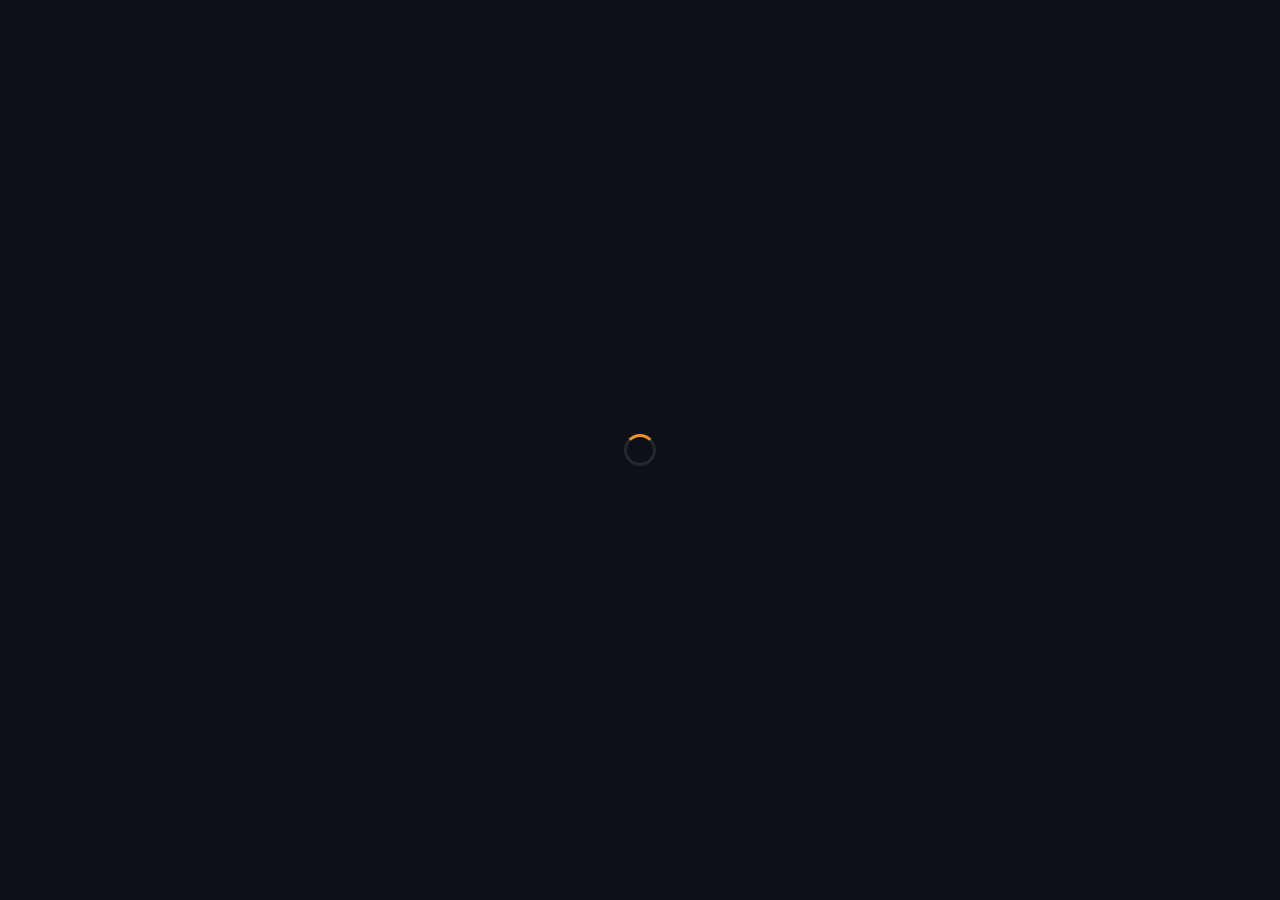
==== map/index.html @ 2c4bceae "fix: restore FME init (not blocked by i18n); remove copy-link buttons" ====
<!doctype html>
<html lang="en">
  <head>
    <meta charset="UTF-8" />
    <title>Red Dead Online - Collectors Map</title>
    <meta
      name="viewport"
      content="width=device-width, initial-scale=1.0, maximum-scale=1.0, user-scalable=0, shrink-to-fit=no"
    />
    <meta
      name="description"
      content="Red Dead Online Collectors Map. Find all collectibles across the world and sell to Madam Nazar."
    />
    <meta
      name="keywords"
      content="Red Dead Online, Collectors Map, Collectors Map, Map, Interactive Map, Interactive, jeanropke map, jeanropke"
    />

    <link rel="apple-touch-icon" sizes="60x60" href="./apple-touch-icon.png" />
    <link
      rel="icon"
      type="image/png"
      sizes="32x32"
      href="./favicon-32x32.png"
    />
    <link
      rel="icon"
      type="image/png"
      sizes="16x16"
      href="./favicon-16x16.png"
    />
    <link rel="manifest" href="./site.webmanifest" />
    <link rel="mask-icon" href="./safari-pinned-tab.svg" color="#000000" />
    <link rel="shortcut icon" href="./favicon.ico" />
    <meta name="msapplication-TileColor" content="#000000" />
    <meta name="msapplication-config" content="./browserconfig.xml" />
    <meta name="theme-color" content="#000000" />

    <!-- Preconnects to improve performance -->
    <link rel="preconnect" href="https://pepegapi.jeanropke.net" />
    <link rel="preconnect" href="https://jeanropke.b-cdn.net" />
    <link rel="preconnect" href="https://s.rsg.sc" />

    <!-- Preloads for certain UI elements -->
    <link
      rel="preload"
      as="image"
      href="./assets/images/action_indicator_clear.png"
    />
    <link
      rel="preload"
      as="image"
      href="./assets/images/action_indicator_copy.png"
    />
    <link
      rel="preload"
      as="image"
      href="./assets/images/action_indicator_external.png"
    />
    <link
      rel="preload"
      as="image"
      href="./assets/images/action_indicator.png"
    />
    <link rel="preload" as="image" href="./assets/images/arrow.png" />
    <link rel="preload" as="image" href="./assets/images/fme_background.png" />
    <link
      rel="preload"
      as="image"
      href="./assets/images/header_bg_center.png"
    />
    <link
      rel="preload"
      as="image"
      href="./assets/images/header_border_divider.png"
    />
    <link
      rel="preload"
      as="image"
      href="./assets/images/header_border_white.png"
    />
    <link rel="preload" as="image" href="./assets/images/help_text_bg.png" />
    <link rel="preload" as="image" href="./assets/images/menu_donate.png" />
    <link rel="preload" as="image" href="./assets/images/modal_bg.png" />
    <link rel="preload" as="image" href="./assets/images/bgTooltip.png" />
    <link rel="preload" as="image" href="./assets/images/moon.png" />
    <link rel="preload" as="image" href="./assets/images/selection_boxes.png" />
    <link rel="preload" as="image" href="./assets/images/sun.png" />
    <link rel="preload" as="image" href="./assets/images/timer_bg.png" />
    <link rel="preload" as="image" href="./assets/images/pager.png" />
    <link rel="preload" as="image" href="./assets/images/bullet.png" />

    <link rel="stylesheet" href="assets/css/leaflet.css" />
    <link rel="stylesheet" href="assets/css/bootstrap.min.css" />
    <link rel="stylesheet" href="assets/css/nano.min.css" />
    <link rel="stylesheet" href="assets/css/fancyselect.min.css" />
    <link rel="stylesheet" href="assets/css/styles.css?nocache=1595" />
    <link rel="stylesheet" href="assets/css/tippy.css?nocache=1595" />

    <script>
      const nocache = 1595;
    </script>
    <style id="i18n-gate-style">
      /* Hide UI until translations are ready so raw "menu.xxx" keys never flash */
      body.i18n-loading > *:not(#i18n-loading-screen) { visibility: hidden !important; }
      #i18n-loading-screen {
        position: fixed; inset: 0; z-index: 999999;
        display: flex; align-items: center; justify-content: center;
        background: #0d1117; color: #e8ebf1;
        font-family: -apple-system, BlinkMacSystemFont, "Segoe UI", Roboto, system-ui, sans-serif;
      }
      body:not(.i18n-loading) #i18n-loading-screen { display: none; }
      #i18n-loading-screen .sp {
        width: 32px; height: 32px; border: 3px solid rgba(255,255,255,0.1);
        border-top-color: #f59220; border-radius: 50%;
        animation: i18nspin 0.7s linear infinite;
      }
      @keyframes i18nspin { to { transform: rotate(360deg); } }
    </style>
  </head>

  <body class="i18n-loading">
    <div id="i18n-loading-screen"><div class="sp"></div></div>
    <aside class="side-menu">
      <div id="top-sticky">
        <div class="sticky-container">
          <h2 id="main-header">
            <img
              id="main-header-left"
              src="./assets/images/header_bg_left.png"
              alt=""
            />
            <div id="main-header-center">
              <span data-text="menu.collectables">Collectables</span>
              <h3 id="sub-header">
                <span class="cycle-date" data-help="cycle_date" dir="auto"
                  >Loading...</span
                >
                <span
                  class="collectables-counter"
                  data-text="menu.collectables_counter"
                  data-help="collectables_counter"
                  dir="auto"
                  >Collected --- of ---</span
                >
                <span id="items-value" data-help="items_value">$-.--</span>
              </h3>
            </div>
            <img
              id="main-header-right"
              src="./assets/images/header_bg_right.png"
              alt=""
            />
          </h2>
        </div>
        <div class="scroller">
          <div class="scroller-grow">
            <img src="./assets/images/scroller/scroller_left_top.png" alt="" />
          </div>
          <div class="scroller-stat">
            <img
              src="./assets/images/scroller/scroller_arrow_top.png"
              alt=""
              class="scroller-arrow-tp"
              style="display: none"
            />
            <img
              src="./assets/images/scroller/scroller_line_top.png"
              alt=""
              class="scroller-line-tp"
            />
          </div>
          <div class="scroller-grow">
            <img src="./assets/images/scroller/scroller_right_top.png" alt="" />
          </div>
        </div>
      </div>
      <div class="settings-container">
        <div class="input-container">
          <div class="input-with-suggestions">
            <img
              class="search-icon"
              src="./assets/images/magnifying_glass.png"
              alt=""
              data-help="search"
            />
            <input
              class="input-search"
              type="text"
              id="search"
              placeholder="Search items. Separated by ;"
              autocomplete="off"
              data-help="search"
            />
            <span class="input-search-hotkeys" id="search-hotkey">
              <kbd class="hotkey ctrlkey"></kbd>
              <kbd class="hotkey">F</kbd>
            </span>
            <div
              id="query-suggestions"
              class="query-suggestions"
              style="display: none"
            ></div>
            <span
              id="query-suggestions-hotkeys"
              class="query-suggestions-hotkeys"
              data-text="menu.query_suggestions_hotkey"
            >
              Search in suggestions, Press
              <kbd class="hotkey">↑</kbd>
              <kbd class="hotkey">↓</kbd>
              <kbd class="hotkey">Enter</kbd> for general search.
            </span>
          </div>
          <div
            id="clear-search"
            class="input-action-clear"
            data-help="search_clear"
          ></div>
          <div
            id="copy-search-link"
            class="input-action-copy"
            data-help="search_copy_link"
            style="display:none"
          ></div>
        </div>
      </div>
      <!-- ads removed -->
      <div id="cycle-changer-container" class="cycle-changer hidden">
        <div id="cycle-prev" class="input-selection-arrow">
          <img src="assets/images/selection_left.png" alt="arrow" />
        </div>
        <span class="cycle-date">¯\_(ツ)_/¯</span>
        <div id="cycle-next" class="input-selection-arrow">
          <img src="assets/images/selection_right.png" alt="arrow" />
        </div>
      </div>

      <div class="links-container">
        <button
          class="btn btn-light"
          data-text="menu.hide_all"
          data-help="hide_all"
        >
          Hide all
        </button>
        <button
          class="btn btn-light"
          data-text="menu.show_all"
          data-help="show_all"
        >
          Show all
        </button>
      </div>

      <div id="collection-insertion-before-point">
        <div
          class="menu-option clickable"
          data-type="random"
          data-help="item_category"
        >
          <span>
            <img
              class="icon"
              src="./assets/images/icons/random.png"
              alt="Category icon"
            />
            <span class="menu-option-text" data-text="menu.random_spots"
              >Random Spots</span
            >
          </span>
          <input
            class="input-text input-cycle random hidden"
            type="number"
            min="1"
            max="6"
            name="random"
            data-help="item_manual_cycle"
          />
          <img
            class="cycle-icon random hidden"
            src="./assets/images/cycle_3.png"
            alt="Cycle 3"
            data-type="random"
          />
        </div>
      </div>

      <div id="utilities-container">
        <h2 data-text="menu.utils">Utilities</h2>
        <div
          class="menu-option clickable"
          data-type="nazar"
          data-help="item_category"
        >
          <span>
            <img
              class="icon"
              src="./assets/images/icons/nazar.png"
              alt="Category icon"
            />
            <span class="menu-option-text" data-text="menu.madam_nazar"
              >Madam Nazar</span
            >
            <img class="nazar-error" src="./assets/images/error.png" alt="" />
          </span>
        </div>
        <div
          class="menu-option clickable"
          data-type="fast_travel"
          data-help="item_category"
        >
          <span>
            <img
              class="icon"
              src="./assets/images/icons/fast_travel.png"
              alt="Category icon"
            />
            <span class="menu-option-text" data-text="menu.fast_travel"
              >Fast Travel</span
            >
          </span>
        </div>
        <div
          class="menu-option clickable"
          data-type="user_pins"
          data-help="item_category"
        >
          <span>
            <img
              class="icon"
              src="./assets/images/icons/pins.png"
              alt="Category icon"
            />
            <span class="menu-option-text" data-text="menu.user_pins"
              >User Pins</span
            >
          </span>
        </div>
        <!-- Random Encounters external link removed -->
        <div>
          <div
            class="menu-option clickable"
            data-type="treasure"
            data-help="item_category"
          >
            <span>
              <img
                class="icon"
                src="./assets/images/icons/treasure.png"
                alt="Category icon"
              />
              <span class="menu-option-text" data-text="menu.treasures"
                >Treasures</span
              >
            </span>
            <div class="open-submenu" style="margin: auto 0 auto auto"></div>
          </div>
          <div class="menu-hidden two-column" data-type="treasure">
            <div class="collection-value">
              <button class="btn btn-light" data-text="menu.hide_all">
                Hide all
              </button>
              <button class="btn btn-light" data-text="menu.show_all">
                Show all
              </button>
            </div>
          </div>
        </div>
        <div>
          <div
            class="menu-option submenu-only"
            data-type="legendary_animals"
            data-help="item_category"
          >
            <span>
              <img
                class="icon"
                src="./assets/images/icons/legendary_animals.png"
              />
              <span data-text="menu.legendary_animals" style="color: #fdc607"
                >Legendary Animals</span
              >
            </span>
            <div class="open-submenu" style="margin: auto 0 auto auto"></div>
          </div>
          <div class="menu-hidden two-column" data-type="legendary_animals">
            <div class="collection-value">
              <button class="btn btn-light" data-text="menu.hide_all">
                Hide all
              </button>
              <button class="btn btn-light" data-text="menu.show_all">
                Show all
              </button>
            </div>
          </div>
        </div>
      </div>

      <div class="header">
        <span class="header-border"></span>
        <h2 class="header-title" data-text="menu.settings">Settings</h2>
        <span class="header-border"></span>
      </div>
      <div class="settings-container">
        <!-- translation blurb removed -->
        <div class="input-container" data-help="language">
          <svg style="display: none" xmlns="http://www.w3.org/2000/svg">
            <symbol
              id="icon-lang-en"
              viewBox="0 0 64 64"
              style="
                shape-rendering: geometricPrecision;
                text-rendering: geometricPrecision;
                image-rendering: optimizeQuality;
                fill-rule: evenodd;
                clip-rule: evenodd;
              "
            >
              <g>
                <path
                  style="opacity: 0.72"
                  fill="#E2E5E9"
                  d="M 9.5,5.5 C 24.5037,5.33342 39.5037,5.50008 54.5,6C 55.3333,6.83333 56.1667,7.66667 57,8.5C 57.6667,23.8333 57.6667,39.1667 57,54.5C 56.1667,55.3333 55.3333,56.1667 54.5,57C 39.1667,57.6667 23.8333,57.6667 8.5,57C 7.66667,56.1667 6.83333,55.3333 6,54.5C 5.33333,39.5 5.33333,24.5 6,9.5C 7.37561,8.29493 8.54227,6.9616 9.5,5.5 Z M 9.5,9.5 C 24.1667,9.5 38.8333,9.5 53.5,9.5C 53.5,24.1667 53.5,38.8333 53.5,53.5C 38.8333,53.5 24.1667,53.5 9.5,53.5C 9.5,38.8333 9.5,24.1667 9.5,9.5 Z"
                />
              </g>
              <g>
                <path
                  style="opacity: 0.798"
                  fill="#E2E5E9"
                  d="M 12.5,17.5 C 18.8333,17.5 25.1667,17.5 31.5,17.5C 31.3184,19.5914 31.6518,21.5914 32.5,23.5C 32,23.8333 31.5,24.1667 31,24.5C 28.4534,22.8225 25.6201,22.1559 22.5,22.5C 21.6649,27.9924 23.3316,29.3257 27.5,26.5C 27.8333,26.8333 28.1667,27.1667 28.5,27.5C 27.9258,30.1767 27.2592,32.8434 26.5,35.5C 25.5,34.8333 24.5,34.1667 23.5,33.5C 22.7792,35.686 22.1125,37.8526 21.5,40C 25.0417,40.8512 28.3751,40.3512 31.5,38.5C 31.838,40.6552 31.838,42.9885 31.5,45.5C 25.4632,45.8293 19.4632,45.4959 13.5,44.5C 14,43.5 14.5,42.5 15,41.5C 15.6667,34.8333 15.6667,28.1667 15,21.5C 13.5187,20.5291 12.6854,19.1958 12.5,17.5 Z"
                />
              </g>
              <g>
                <path
                  style="opacity: 0.759"
                  fill="#E2E5E9"
                  d="M 44.5,32.5 C 44.9804,29.3148 44.3137,26.4815 42.5,24C 43,23.5 43.5,23 44,22.5C 46.6708,23.3477 49.1708,23.681 51.5,23.5C 51.1924,24.3081 50.6924,24.9747 50,25.5C 49.5004,32.1583 49.3337,38.825 49.5,45.5C 48.1266,45.6567 46.7932,45.49 45.5,45C 43.3377,41.8204 41.3377,38.6537 39.5,35.5C 39.2601,38.5788 39.5934,41.5788 40.5,44.5C 37.8333,45.8333 35.1667,45.8333 32.5,44.5C 32.8076,43.6919 33.3076,43.0253 34,42.5C 34.7131,35.797 34.5464,29.1303 33.5,22.5C 35.1992,22.3398 36.8659,22.5065 38.5,23C 40.6497,26.1467 42.6497,29.3133 44.5,32.5 Z"
                />
              </g>
            </symbol>
            <symbol id="icon-lang-ar" viewBox="0 0 24 24">
              <rect
                x="1"
                y="4"
                width="22"
                height="16"
                rx="2"
                fill="#383838"
              ></rect>
              <path
                fill="#E2E5E9"
                fill-opacity="0.87"
                d="M15.4404 16.1553L13.041 17.6406L12.3936 17.6533C11.2129 17.6533 10.32 17.3994 9.71484 16.8916C9.11393 16.388 8.81348 15.6475 8.81348 14.6699C8.81348 14.0394 8.896 13.4829 9.06104 13.0005C9.24723 12.4546 9.54557 11.9785 9.95605 11.5723C9.74447 11.3311 9.55827 11.0518 9.39746 10.7344C9.23665 10.417 9.15625 10.1589 9.15625 9.95996C9.15625 9.71875 9.24723 9.35905 9.4292 8.88086C9.61117 8.40267 9.79102 8.06413 9.96875 7.86523C10.1126 7.68327 10.3285 7.53939 10.6162 7.43359C10.9082 7.32357 11.2214 7.26855 11.5557 7.26855C12.0212 7.26855 12.4507 7.37646 12.8442 7.59229C13.2378 7.80387 13.57 8.11068 13.8408 8.5127C13.7139 8.5127 13.5933 8.51058 13.479 8.50635C13.3647 8.50212 13.2441 8.49577 13.1172 8.4873C12.2412 8.4873 11.5324 8.55713 10.9907 8.69678C10.4533 8.83643 10.1846 9.02051 10.1846 9.24902C10.1846 9.42676 10.2777 9.60449 10.4639 9.78223C10.6839 9.99382 11.0394 10.2054 11.5303 10.417C12.1143 10.1631 12.5628 9.98747 12.876 9.89014C13.1891 9.78857 13.6758 9.66374 14.3359 9.51562C14.2174 9.88379 14.1265 10.1525 14.063 10.3218C13.9868 10.5164 13.8747 10.7682 13.7266 11.0771C12.4401 11.3818 11.4202 11.8071 10.667 12.353C9.91374 12.8989 9.53711 13.4808 9.53711 14.0986C9.53711 14.6784 9.86084 15.1227 10.5083 15.4316C11.2489 15.7871 12.4105 15.9648 13.9932 15.9648H14.1455C14.3952 15.9648 14.5771 15.9606 14.6914 15.9521C14.8099 15.9479 15.0215 15.931 15.3262 15.9014L15.4404 16.1553Z"
              ></path>
            </symbol>
            <symbol id="icon-lang-af" viewBox="0 0 24 24">
              <rect
                x="1"
                y="4"
                width="22"
                height="16"
                rx="2"
                fill="#383838"
              ></rect>
              <path
                fill="#E2E5E9"
                fill-opacity="0.87"
                d="M9.74121 14.2007H7.28662L6.75488 16H5.41211L7.95801 8.17969H9.10205L11.605 16H10.2676L9.74121 14.2007ZM7.61426 13.0942H9.42432L8.52734 10.0005L7.61426 13.0942ZM17.7554 12.6699H14.4468V16H13.147V8.17969H18.228V9.24854H14.4468V11.6064H17.7554V12.6699Z"
              ></path>
            </symbol>
            <symbol id="icon-lang-en-gb" viewBox="0 0 24 24">
              <rect
                x="1"
                y="4"
                width="22"
                height="16"
                rx="2"
                fill="#383838"
              ></rect>
              <path
                fill="#E2E5E9"
                fill-opacity="0.87"
                d="M11.186 15.039a2.635 2.635 0 0 1-.913.692c-.243.119-.509.21-.795.274a3.968 3.968 0 0 1-.918.102c-.301 0-.582-.039-.844-.118a2.58 2.58 0 0 1-1.278-.854 3.04 3.04 0 0 1-.414-.682 3.714 3.714 0 0 1-.284-.865 5.218 5.218 0 0 1-.102-.993v-1c.003-.336.034-.658.091-.966.06-.308.149-.593.263-.854.111-.247.244-.473.398-.677.154-.204.33-.381.526-.532a2.56 2.56 0 0 1 1.558-.494c.411 0 .777.056 1.095.167.319.11.591.27.817.478.229.211.41.467.542.768.133.297.217.632.253 1.004H9.913a2.652 2.652 0 0 0-.145-.553 1.282 1.282 0 0 0-.258-.424 1.126 1.126 0 0 0-.424-.28 1.604 1.604 0 0 0-.586-.096c-.164 0-.316.028-.456.086-.14.053-.265.129-.376.225a1.624 1.624 0 0 0-.338.414c-.094.161-.17.342-.231.542a3.341 3.341 0 0 0-.119.564c-.025.2-.037.407-.037.618v1.01c0 .247.016.481.048.703.036.222.088.428.156.618.054.143.116.277.188.403.075.125.163.236.263.333.125.125.27.222.435.29.168.068.358.104.57.107.125 0 .252-.007.38-.021.13-.018.253-.045.371-.08.115-.037.22-.081.317-.135a.794.794 0 0 0 .231-.199l.006-1.563H8.49v-1.004h2.685l.011 2.992ZM13.04 16V8.18h2.503c.379 0 .735.043 1.068.129.333.082.622.21.865.38.244.173.433.393.57.662.14.265.209.58.209.945-.004.222-.043.43-.118.623-.072.19-.176.358-.312.505a1.787 1.787 0 0 1-.327.285c-.119.078-.257.15-.414.214v.011c.233.061.431.15.596.269.165.114.303.245.414.392.114.157.2.333.258.526.06.19.09.39.09.602.005.372-.062.7-.198.983-.136.282-.324.519-.564.709-.24.193-.526.34-.86.44a3.8 3.8 0 0 1-1.073.145H13.04Zm1.3-3.534v2.47h1.417c.204 0 .39-.028.559-.085.168-.058.311-.137.43-.237.129-.104.227-.23.295-.381.072-.154.107-.324.107-.51 0-.197-.028-.37-.085-.521a1.013 1.013 0 0 0-.258-.392 1.16 1.16 0 0 0-.42-.248 1.704 1.704 0 0 0-.563-.096h-1.483Zm0-.983h1.23c.21-.004.404-.032.58-.086.178-.054.329-.133.45-.236.112-.093.2-.206.264-.339.064-.132.096-.284.096-.456 0-.183-.03-.34-.09-.473a.83.83 0 0 0-.248-.333 1.081 1.081 0 0 0-.456-.23 2.44 2.44 0 0 0-.607-.081h-1.22v2.234Z"
              ></path>
            </symbol>
            <symbol id="icon-lang-ca" viewBox="0 0 24 24">
              <rect
                x="1"
                y="4"
                width="22"
                height="16"
                rx="2"
                fill="#383838"
              ></rect>
              <path
                fill="#E2E5E9"
                fill-opacity="0.87"
                d="M11.224 13.594a3.18 3.18 0 0 1-.269 1.036 2.536 2.536 0 0 1-.564.79 2.486 2.486 0 0 1-.843.515 3.1 3.1 0 0 1-1.074.178c-.323 0-.62-.043-.892-.13a2.459 2.459 0 0 1-.72-.375 2.49 2.49 0 0 1-.537-.543 3.586 3.586 0 0 1-.381-.703 4.015 4.015 0 0 1-.236-.817 5.45 5.45 0 0 1-.076-.918v-1.069c0-.304.025-.598.076-.88.05-.284.125-.55.225-.801a3.15 3.15 0 0 1 .414-.757c.172-.23.368-.425.59-.586.212-.147.445-.261.699-.344.258-.082.539-.123.843-.123a3.1 3.1 0 0 1 1.101.183c.326.121.603.293.833.515.232.226.415.498.547.817.136.318.224.673.264 1.063h-1.29a2.497 2.497 0 0 0-.134-.628 1.434 1.434 0 0 0-.268-.484 1.132 1.132 0 0 0-.435-.3 1.603 1.603 0 0 0-.618-.108c-.168 0-.32.023-.457.07-.132.046-.25.113-.354.199-.143.103-.263.24-.36.408-.093.164-.17.349-.23.553a4.429 4.429 0 0 0-.14 1.192v1.08c0 .261.014.507.042.736.033.229.081.438.145.628.05.158.113.301.188.43.08.129.172.24.28.333.11.1.238.177.381.23.147.051.313.076.5.076.222 0 .419-.032.59-.097.172-.064.32-.159.44-.284.119-.122.214-.274.286-.457.071-.182.118-.392.14-.628h1.294Zm5.624.607h-2.455L13.861 16H12.52l2.546-7.82h1.144L18.71 16h-1.337l-.526-1.8Zm-2.127-1.107h1.81l-.897-3.093-.913 3.093Z"
              ></path>
            </symbol>
            <symbol id="icon-lang-cs" viewBox="0 0 24 24">
              <rect
                x="1"
                y="4"
                width="22"
                height="16"
                rx="2"
                fill="#383838"
              ></rect>
              <path
                fill="#E2E5E9"
                fill-opacity="0.87"
                d="M11.2236 13.5938C11.1878 13.9733 11.0983 14.3188 10.9551 14.6304C10.8118 14.9383 10.6239 15.2015 10.3911 15.4199C10.1548 15.6419 9.8737 15.8138 9.54785 15.9355C9.22559 16.0537 8.86751 16.1128 8.47363 16.1128C8.15137 16.1128 7.85417 16.0698 7.58203 15.9839C7.31348 15.8944 7.07357 15.769 6.8623 15.6079C6.6582 15.4575 6.47917 15.2767 6.3252 15.0654C6.1748 14.8506 6.04769 14.616 5.94385 14.3618C5.84001 14.1112 5.76123 13.839 5.70752 13.5454C5.65739 13.2518 5.63232 12.9456 5.63232 12.627V11.5581C5.63232 11.2537 5.65739 10.9601 5.70752 10.6772C5.75765 10.3944 5.83285 10.1276 5.93311 9.87695C6.04053 9.59766 6.17839 9.34521 6.34668 9.11963C6.51855 8.89046 6.71549 8.69531 6.9375 8.53418C7.14876 8.38737 7.38151 8.27279 7.63574 8.19043C7.89355 8.10807 8.17464 8.06689 8.479 8.06689C8.89079 8.06689 9.25781 8.12777 9.58008 8.24951C9.90592 8.37126 10.1834 8.54313 10.4126 8.76514C10.6453 8.99072 10.828 9.26286 10.9604 9.58154C11.0965 9.90023 11.1842 10.2547 11.2236 10.645H9.93457C9.91309 10.4123 9.86833 10.2028 9.80029 10.0166C9.73584 9.82682 9.64632 9.66569 9.53174 9.5332C9.41357 9.40072 9.26855 9.30046 9.09668 9.23242C8.9248 9.16081 8.71891 9.125 8.479 9.125C8.31071 9.125 8.15853 9.14827 8.02246 9.19482C7.88997 9.24137 7.77181 9.30762 7.66797 9.39355C7.52474 9.4974 7.40479 9.63346 7.30811 9.80176C7.21501 9.96647 7.13802 10.1509 7.07715 10.355C7.0306 10.534 6.99479 10.7256 6.96973 10.9297C6.94824 11.1302 6.9375 11.3361 6.9375 11.5474V12.627C6.9375 12.8883 6.95182 13.1336 6.98047 13.3628C7.0127 13.592 7.06104 13.8014 7.12549 13.9912C7.17562 14.1488 7.23828 14.292 7.31348 14.4209C7.39225 14.5498 7.48535 14.6608 7.59277 14.7539C7.70378 14.8542 7.83089 14.9312 7.97412 14.9849C8.12093 15.035 8.28743 15.0601 8.47363 15.0601C8.69564 15.0601 8.89258 15.0278 9.06445 14.9634C9.23633 14.8989 9.38314 14.804 9.50488 14.6787C9.62305 14.557 9.71794 14.4048 9.78955 14.2222C9.86117 14.0396 9.90771 13.8301 9.9292 13.5938H11.2236ZM14.3232 14.9365H18.2764V16H12.7871L12.7817 15.1406L16.6167 9.24854H12.8193V8.17969H18.1528L18.1636 9.01758L14.3232 14.9365Z"
              ></path>
            </symbol>
            <symbol id="icon-lang-da" viewBox="0 0 24 24">
              <rect
                x="1"
                y="4"
                width="22"
                height="16"
                rx="2"
                fill="#383838"
              ></rect>
              <path
                fill="#E2E5E9"
                fill-opacity="0.87"
                d="M5.88477 16V8.17969H7.81836C8.15495 8.17969 8.47184 8.21908 8.76904 8.29785C9.06624 8.37305 9.33659 8.47868 9.58008 8.61475C9.84505 8.75439 10.0796 8.92985 10.2837 9.14111C10.4914 9.35238 10.665 9.5887 10.8047 9.8501C10.9479 10.1222 11.0589 10.4212 11.1377 10.7471C11.2165 11.0729 11.2559 11.4202 11.2559 11.7891V12.4014C11.2559 12.7559 11.2183 13.0924 11.1431 13.4111C11.0715 13.7262 10.9676 14.0145 10.8315 14.2759C10.6991 14.5301 10.5379 14.7611 10.3481 14.9688C10.1619 15.1764 9.95426 15.3537 9.7251 15.5005C9.46729 15.6616 9.18083 15.7852 8.86572 15.8711C8.5542 15.957 8.2194 16 7.86133 16H5.88477ZM7.18994 9.23242V14.9526H7.86133C8.09049 14.9526 8.29997 14.9258 8.48975 14.8721C8.68311 14.8148 8.85677 14.7342 9.01074 14.6304C9.16829 14.5229 9.30794 14.3887 9.42969 14.2275C9.55501 14.0628 9.65706 13.8748 9.73584 13.6636C9.80387 13.4845 9.85579 13.2894 9.8916 13.0781C9.92741 12.8669 9.94531 12.6413 9.94531 12.4014V11.7783C9.94531 11.542 9.92741 11.3182 9.8916 11.1069C9.85579 10.8957 9.80387 10.7005 9.73584 10.5215C9.6499 10.3031 9.53532 10.1061 9.39209 9.93066C9.24886 9.75163 9.07878 9.60661 8.88184 9.49561C8.73861 9.41325 8.57747 9.35059 8.39844 9.30762C8.2194 9.26107 8.02604 9.236 7.81836 9.23242H7.18994ZM15.188 12.6108L14.3447 13.5562V16H13.0396V8.17969H14.3447V11.8589L15.0752 10.9082L17.1377 8.17969H18.7168L16.042 11.6226L18.8511 16H17.3042L15.188 12.6108Z"
              ></path>
            </symbol>
            <symbol id="icon-lang-de" viewBox="0 0 24 24">
              <rect
                x="1"
                y="4"
                width="22"
                height="16"
                rx="2"
                fill="#383838"
              ></rect>
              <path
                fill="#E2E5E9"
                fill-opacity="0.87"
                d="M5.88477 16V8.17969H7.81836C8.15495 8.17969 8.47184 8.21908 8.76904 8.29785C9.06624 8.37305 9.33659 8.47868 9.58008 8.61475C9.84505 8.75439 10.0796 8.92985 10.2837 9.14111C10.4914 9.35238 10.665 9.5887 10.8047 9.8501C10.9479 10.1222 11.0589 10.4212 11.1377 10.7471C11.2165 11.0729 11.2559 11.4202 11.2559 11.7891V12.4014C11.2559 12.7559 11.2183 13.0924 11.1431 13.4111C11.0715 13.7262 10.9676 14.0145 10.8315 14.2759C10.6991 14.5301 10.5379 14.7611 10.3481 14.9688C10.1619 15.1764 9.95426 15.3537 9.7251 15.5005C9.46729 15.6616 9.18083 15.7852 8.86572 15.8711C8.5542 15.957 8.2194 16 7.86133 16H5.88477ZM7.18994 9.23242V14.9526H7.86133C8.09049 14.9526 8.29997 14.9258 8.48975 14.8721C8.68311 14.8148 8.85677 14.7342 9.01074 14.6304C9.16829 14.5229 9.30794 14.3887 9.42969 14.2275C9.55501 14.0628 9.65706 13.8748 9.73584 13.6636C9.80387 13.4845 9.85579 13.2894 9.8916 13.0781C9.92741 12.8669 9.94531 12.6413 9.94531 12.4014V11.7783C9.94531 11.542 9.92741 11.3182 9.8916 11.1069C9.85579 10.8957 9.80387 10.7005 9.73584 10.5215C9.6499 10.3031 9.53532 10.1061 9.39209 9.93066C9.24886 9.75163 9.07878 9.60661 8.88184 9.49561C8.73861 9.41325 8.57747 9.35059 8.39844 9.30762C8.2194 9.26107 8.02604 9.236 7.81836 9.23242H7.18994ZM17.6479 12.4927H14.4146V14.9365H18.1904V16H13.1201V8.17969H18.1636V9.24854H14.4146V11.4507H17.6479V12.4927Z"
              ></path>
            </symbol>
            <symbol id="icon-lang-el" viewBox="0 0 24 24">
              <rect
                x="1"
                y="4"
                width="22"
                height="16"
                rx="2"
                fill="#383838"
              ></rect>
              <path
                fill="#E2E5E9"
                fill-opacity="0.87"
                d="M10.1777 17H8.64258L10.9277 10.8711L10.6875 10.2676C10.6367 10.1348 10.5762 10.002 10.5059 9.86914C10.4355 9.73633 10.3555 9.61719 10.2656 9.51172C10.1719 9.40625 10.0684 9.32227 9.95508 9.25977C9.8457 9.19336 9.72266 9.16016 9.58594 9.16016C9.52344 9.16016 9.45312 9.16406 9.375 9.17188C9.29688 9.17969 9.22461 9.1875 9.1582 9.19531L9.13477 8.14062C9.23633 8.11328 9.36133 8.08789 9.50977 8.06445C9.66211 8.03711 9.80664 8.02344 9.94336 8.02344C10.2246 8.02344 10.4727 8.07812 10.6875 8.1875C10.9023 8.29297 11.0898 8.42578 11.25 8.58594C11.4023 8.74609 11.5293 8.91992 11.6309 9.10742C11.7324 9.29492 11.8164 9.4668 11.8828 9.62305L13.9512 14.9668C13.9941 15.0918 14.041 15.2129 14.0918 15.3301C14.1465 15.4473 14.209 15.5488 14.2793 15.6348C14.3496 15.7285 14.4277 15.8027 14.5137 15.8574C14.5996 15.9121 14.6914 15.9395 14.7891 15.9395C14.8516 15.9395 14.8945 15.9375 14.918 15.9336C14.9453 15.9297 14.9902 15.9238 15.0527 15.916L15.0234 17.0293C14.9609 17.0527 14.8887 17.0703 14.8066 17.082C14.7285 17.0977 14.6562 17.1055 14.5898 17.1055C14.3242 17.1055 14.0879 17.0645 13.8809 16.9824C13.6738 16.8965 13.4922 16.7793 13.3359 16.6309C13.1797 16.4863 13.043 16.3145 12.9258 16.1152C12.8086 15.9121 12.709 15.6934 12.627 15.459L11.8418 13.3555L11.5664 12.5938L11.3965 13.3613L10.1777 17Z"
              ></path>
            </symbol>
            <symbol id="icon-lang-es" viewBox="0 0 24 24">
              <rect
                x="1"
                y="4"
                width="22"
                height="16"
                rx="2"
                fill="#383838"
              ></rect>
              <path
                fill="#E2E5E9"
                fill-opacity="0.87"
                d="M10.541 12.493H7.308v2.444h3.776V16h-5.07V8.18h5.043v1.069H7.308v2.202h3.233v1.042Zm6.586 1.493c0-.183-.038-.344-.113-.484a1.252 1.252 0 0 0-.317-.376 2.525 2.525 0 0 0-.51-.279 4.867 4.867 0 0 0-.65-.23 6.218 6.218 0 0 1-1.02-.382 3.764 3.764 0 0 1-.79-.516 2.243 2.243 0 0 1-.516-.655 1.86 1.86 0 0 1-.182-.833c0-.333.071-.632.215-.897a2.14 2.14 0 0 1 .58-.687c.243-.186.526-.328.848-.424.326-.1.668-.15 1.026-.15.38 0 .732.058 1.058.177.33.114.616.275.86.483.243.211.435.464.574.757.144.29.215.612.215.967h-1.278a1.791 1.791 0 0 0-.129-.537 1.22 1.22 0 0 0-.274-.424 1.29 1.29 0 0 0-.446-.269 1.612 1.612 0 0 0-.596-.102c-.197 0-.38.027-.548.08-.164.05-.308.122-.43.215a1.007 1.007 0 0 0-.387.806c.005.18.051.337.14.473.09.132.21.249.36.349.154.1.33.188.527.263.2.075.41.145.628.21.276.078.544.177.806.295.265.114.508.254.73.419.276.208.496.456.66.746.17.287.253.618.253.994 0 .347-.073.654-.22.919a1.944 1.944 0 0 1-.58.66 2.66 2.66 0 0 1-.86.414 3.877 3.877 0 0 1-2.164-.043 2.923 2.923 0 0 1-.972-.527 2.475 2.475 0 0 1-.607-.757 2.23 2.23 0 0 1-.226-.999h1.29c.017.24.068.45.15.629.086.175.202.32.35.435.142.118.31.206.504.263.197.057.412.086.644.086.197 0 .38-.024.548-.07.172-.047.32-.117.446-.21.122-.09.218-.2.29-.333a.909.909 0 0 0 .113-.456Z"
              ></path>
            </symbol>
            <symbol id="icon-lang-es-mx" viewBox="0 0 24 24">
              <rect
                x="1"
                y="4"
                width="22"
                height="16"
                rx="2"
                fill="#383838"
              ></rect>
              <path
                fill="#E2E5E9"
                fill-opacity="0.87"
                d="M10.541 12.493H7.308v2.444h3.776V16h-5.07V8.18h5.043v1.069H7.308v2.202h3.233v1.042Zm6.586 1.493c0-.183-.038-.344-.113-.484a1.252 1.252 0 0 0-.317-.376 2.525 2.525 0 0 0-.51-.279 4.867 4.867 0 0 0-.65-.23 6.218 6.218 0 0 1-1.02-.382 3.764 3.764 0 0 1-.79-.516 2.243 2.243 0 0 1-.516-.655 1.86 1.86 0 0 1-.182-.833c0-.333.071-.632.215-.897a2.14 2.14 0 0 1 .58-.687c.243-.186.526-.328.848-.424.326-.1.668-.15 1.026-.15.38 0 .732.058 1.058.177.33.114.616.275.86.483.243.211.435.464.574.757.144.29.215.612.215.967h-1.278a1.791 1.791 0 0 0-.129-.537 1.22 1.22 0 0 0-.274-.424 1.29 1.29 0 0 0-.446-.269 1.612 1.612 0 0 0-.596-.102c-.197 0-.38.027-.548.08-.164.05-.308.122-.43.215a1.007 1.007 0 0 0-.387.806c.005.18.051.337.14.473.09.132.21.249.36.349.154.1.33.188.527.263.2.075.41.145.628.21.276.078.544.177.806.295.265.114.508.254.73.419.276.208.496.456.66.746.17.287.253.618.253.994 0 .347-.073.654-.22.919a1.944 1.944 0 0 1-.58.66 2.66 2.66 0 0 1-.86.414 3.877 3.877 0 0 1-2.164-.043 2.923 2.923 0 0 1-.972-.527 2.475 2.475 0 0 1-.607-.757 2.23 2.23 0 0 1-.226-.999h1.29c.017.24.068.45.15.629.086.175.202.32.35.435.142.118.31.206.504.263.197.057.412.086.644.086.197 0 .38-.024.548-.07.172-.047.32-.117.446-.21.122-.09.218-.2.29-.333a.909.909 0 0 0 .113-.456Z"
              ></path>
            </symbol>
            <symbol id="icon-lang-fr" viewBox="0 0 24 24">
              <rect
                x="1"
                y="4"
                width="22"
                height="16"
                rx="2"
                fill="#383838"
              ></rect>
              <path
                fill="#E2E5E9"
                fill-opacity="0.87"
                d="M10.6489 12.6699H7.34033V16H6.04053V8.17969H11.1216V9.24854H7.34033V11.6064H10.6489V12.6699ZM15.6768 12.9653H14.3555V16H13.0664V8.17969H15.5479C15.9525 8.18327 16.3249 8.23519 16.665 8.33545C17.0052 8.43571 17.2988 8.58252 17.5459 8.77588C17.7894 8.97282 17.9792 9.2181 18.1152 9.51172C18.2513 9.80176 18.3193 10.1419 18.3193 10.5322C18.3193 10.8008 18.2835 11.0443 18.2119 11.2627C18.1439 11.4811 18.0472 11.6781 17.9219 11.8535C17.7965 12.029 17.6462 12.1829 17.4707 12.3154C17.2952 12.4479 17.1001 12.5625 16.8853 12.6592L18.5557 15.9302V16H17.1753L15.6768 12.9653ZM14.3555 11.9126H15.564C15.7931 11.909 15.999 11.875 16.1816 11.8105C16.3678 11.7425 16.5254 11.6458 16.6543 11.5205C16.7689 11.4131 16.8584 11.2806 16.9229 11.123C16.9873 10.9655 17.0195 10.7865 17.0195 10.5859C17.0195 10.3604 16.9837 10.1634 16.9121 9.99512C16.8441 9.82324 16.742 9.68001 16.606 9.56543C16.4806 9.45801 16.3285 9.37744 16.1494 9.32373C15.9704 9.26644 15.7699 9.236 15.5479 9.23242H14.3555V11.9126Z"
              ></path>
            </symbol>
            <symbol id="icon-lang-he" viewBox="0 0 24 24">
              <rect
                x="1"
                y="4"
                width="22"
                height="16"
                rx="2"
                fill="#383838"
              ></rect>
              <path
                fill="#E2E5E9"
                fill-opacity="0.87"
                d="M9.633 13.852 9.008 17H7.492l.656-3.117c.188-.896.36-1.526.516-1.89.156-.37.352-.67.586-.9.24-.228.56-.424.96-.585L7.954 7.414h1.774l3.523 4.852c.39-.365.7-.805.93-1.32.234-.521.388-1.118.46-1.79l.18-1.742h1.485l-.18 1.711a6.571 6.571 0 0 1-.313 1.508c-.104.297-.229.58-.374.851a5.833 5.833 0 0 1-.563.829c-.224.286-.516.606-.875.96L16.82 17h-1.828l-4.125-5.602c-.417.204-.713.555-.89 1.055-.053.13-.107.313-.165.547-.052.234-.111.518-.18.852Z"
              ></path>
            </symbol>
            <symbol id="icon-lang-hu" viewBox="0 0 24 24">
              <rect
                x="1"
                y="4"
                width="22"
                height="16"
                rx="2"
                fill="#383838"
              ></rect>
              <path
                fill="#E2E5E9"
                fill-opacity="0.87"
                d="M10.998 16H9.736v-3.486H7.104V16H5.847V8.18h1.257v3.27h2.632V8.18h1.262V16Zm7.139-7.82.005 5.231c0 .405-.063.774-.188 1.107-.122.329-.295.612-.52.848-.23.236-.506.42-.828.548a2.843 2.843 0 0 1-1.074.193 2.84 2.84 0 0 1-1.058-.188 2.267 2.267 0 0 1-.806-.547 2.489 2.489 0 0 1-.526-.854 3.29 3.29 0 0 1-.188-1.107l.01-5.231h1.273l.011 5.231c.004.247.034.475.091.682.058.204.142.378.253.521.107.136.238.244.392.322.157.076.34.113.548.113.211 0 .397-.037.558-.112.165-.08.303-.19.414-.333.11-.147.195-.321.252-.521a2.78 2.78 0 0 0 .097-.672l.01-5.231h1.274Z"
              ></path>
            </symbol>
            <symbol id="icon-lang-id" viewBox="0 0 24 24">
              <rect
                x="1"
                y="4"
                width="22"
                height="16"
                rx="2"
                fill="#383838"
              ></rect>
              <path
                fill="#E2E5E9"
                fill-opacity="0.87"
                d="M 13.16808,16 V 8.17969 h 1.93359 c 0.33659,0 0.65348,0.03939 0.95068,0.11816 0.2972,0.0752 0.56755,0.18083 0.81104,0.3169 0.26497,0.13964 0.49952,0.3151 0.70362,0.52636 0.2077,0.21127 0.3813,0.44759 0.521,0.70899 0.1432,0.2721 0.2542,0.5711 0.333,0.897 0.0788,0.3258 0.1182,0.6731 0.1182,1.042 v 0.6123 c 0,0.3545 -0.0376,0.691 -0.1128,1.0097 -0.0716,0.3151 -0.1755,0.6034 -0.3116,0.8648 -0.1324,0.2542 -0.2936,0.4852 -0.4834,0.6929 -0.1862,0.2076 -0.39384,0.3849 -0.623,0.5317 -0.25781,0.1611 -0.54427,0.2847 -0.85938,0.3706 C 15.83751,15.957 15.50271,16 15.14464,16 Z m 1.30517,-6.76758 v 5.72018 h 0.67139 c 0.22916,0 0.43864,-0.0268 0.62842,-0.0805 0.19336,-0.0573 0.36702,-0.1379 0.52099,-0.2417 0.15755,-0.1075 0.2972,-0.2417 0.41895,-0.4029 0.12532,-0.1647 0.22737,-0.3527 0.30615,-0.5639 0.06803,-0.1791 0.11995,-0.3742 0.15576,-0.5855 0.03581,-0.2112 0.05371,-0.4368 0.05371,-0.6767 v -0.6231 c 0,-0.2363 -0.0179,-0.4601 -0.05371,-0.6714 C 17.1391,10.8957 17.08718,10.7005 17.01915,10.5215 16.93321,10.3031 16.81863,10.1061 16.6754,9.93066 16.53217,9.75163 16.36209,9.60661 16.16515,9.49561 16.02192,9.41325 15.86078,9.35059 15.68175,9.30762 15.50271,9.26107 15.30935,9.236 15.10167,9.23242 M 6.13721,8.17969 H 10.7456 V 9.24854 H 9.0752 v 5.68796 h 1.6704 V 16 H 6.13721 V 14.9365 H 7.77002 V 9.24854 H 6.13721 Z"
              ></path>
            </symbol>
            <symbol id="icon-lang-it" viewBox="0 0 24 24">
              <rect
                x="1"
                y="4"
                width="22"
                height="16"
                rx="2"
                fill="#383838"
              ></rect>
              <path
                fill="#E2E5E9"
                fill-opacity="0.87"
                d="M6.13721 8.17969H10.7456V9.24854H9.0752V14.9365H10.7456V16H6.13721V14.9365H7.77002V9.24854H6.13721V8.17969ZM18.5986 9.24854H16.187V16H14.9033V9.24854H12.5078V8.17969H18.5986V9.24854Z"
              ></path>
            </symbol>
            <symbol id="icon-lang-ja" viewBox="0 0 24 24">
              <rect
                x="1"
                y="4"
                width="22"
                height="16"
                rx="2"
                fill="#383838"
              ></rect>
              <path
                fill="#E2E5E9"
                fill-opacity="0.87"
                d="M11.652 6.508C11.604 6.652 11.556 6.868 11.52 7.036C11.316 8.044 11.112 9.94 11.112 11.584C11.112 13.144 11.448 14.584 11.82 15.712L10.944 15.976C10.596 14.908 10.272 13.204 10.272 11.68C10.272 10.036 10.512 8.092 10.62 7.06C10.644 6.844 10.656 6.628 10.656 6.472L11.652 6.508ZM9.72 7.984C11.832 7.984 13.92 7.816 15.576 7.444L15.588 8.332C13.86 8.632 11.496 8.812 9.708 8.812C9.192 8.812 8.256 8.764 7.764 8.74L7.74 7.84C8.16 7.912 9.204 7.984 9.72 7.984ZM14.724 9.4C14.652 9.556 14.544 9.88 14.472 10.072C13.764 12.292 12.564 13.96 11.304 14.932C10.536 15.52 9.576 15.964 8.724 15.964C7.932 15.964 7.308 15.484 7.308 14.464C7.308 12.82 8.832 11.128 10.608 10.444C11.412 10.132 12.384 9.952 13.164 9.952C15.432 9.952 16.86 11.272 16.86 12.952C16.86 14.668 15.72 16.168 12.936 16.612L12.42 15.808C14.58 15.568 15.924 14.452 15.924 12.904C15.924 11.74 14.94 10.72 13.152 10.72C12.144 10.72 11.256 11.008 10.644 11.284C9.288 11.884 8.208 13.204 8.208 14.308C8.208 14.8 8.448 15.04 8.892 15.04C9.492 15.04 10.272 14.704 11.04 14.032C12.108 13.096 13.092 11.8 13.644 9.856C13.692 9.676 13.752 9.352 13.764 9.16L14.724 9.4Z"
              ></path>
            </symbol>
            <symbol id="icon-lang-ko" viewBox="0 0 24 24">
              <rect
                x="1"
                y="4"
                width="22"
                height="16"
                rx="2"
                fill="#383838"
              ></rect>
              <path
                fill="#E2E5E9"
                fill-opacity="0.87"
                d="M14.2884 6.925H15.2014V14.383H14.2884V6.925ZM14.9154 10.181H16.6754V10.951H14.9154V10.181ZM7.51243 8.124H13.3864V8.861H7.51243V8.124ZM10.4494 9.411C11.8574 9.411 12.8254 10.148 12.8254 11.27C12.8254 12.381 11.8574 13.118 10.4494 13.118C9.03043 13.118 8.06243 12.381 8.06243 11.27C8.06243 10.148 9.03043 9.411 10.4494 9.411ZM10.4494 10.126C9.54743 10.126 8.93143 10.577 8.93143 11.27C8.93143 11.952 9.54743 12.403 10.4494 12.403C11.3404 12.403 11.9564 11.952 11.9564 11.27C11.9564 10.577 11.3404 10.126 10.4494 10.126ZM9.98743 6.914H10.9004V8.509H9.98743V6.914ZM9.00843 15.89H15.6524V16.638H9.00843V15.89ZM9.00843 13.789H9.92143V16.209H9.00843V13.789Z"
              ></path>
            </symbol>
            <symbol id="icon-lang-nl" viewBox="0 0 24 24">
              <rect
                x="1"
                y="4"
                width="22"
                height="16"
                rx="2"
                fill="#383838"
              ></rect>
              <path
                fill="#E2E5E9"
                fill-opacity="0.87"
                d="M10.9927 16H9.69824L7.15771 10.6182L7.15234 16H5.84717V8.17969H7.15771L9.68213 13.54L9.69287 8.17969H10.9927V16ZM14.4575 14.9365H18.1904V16H13.1631V8.17969H14.4575V14.9365Z"
              ></path>
            </symbol>
            <symbol id="icon-lang-no" viewBox="0 0 24 24">
              <rect
                x="1"
                y="4"
                width="22"
                height="16"
                rx="2"
                fill="#383838"
              ></rect>
              <path
                fill="#E2E5E9"
                fill-opacity="0.87"
                d="M10.9927 16H9.69824L7.15771 10.6182L7.15234 16H5.84717V8.17969H7.15771L9.68213 13.54L9.69287 8.17969H10.9927V16ZM18.3516 12.6108C18.3516 12.9259 18.3229 13.2303 18.2656 13.5239C18.2119 13.8175 18.1331 14.0951 18.0293 14.3564C17.9183 14.6178 17.7804 14.8595 17.6157 15.0815C17.451 15.3 17.2612 15.488 17.0464 15.6455C16.8387 15.7887 16.6077 15.9015 16.3535 15.9839C16.1029 16.0662 15.8271 16.1074 15.5264 16.1074C15.2148 16.1074 14.9284 16.0645 14.667 15.9785C14.4092 15.889 14.1782 15.7673 13.9741 15.6133C13.7664 15.4557 13.5838 15.266 13.4263 15.0439C13.2723 14.8219 13.1434 14.5785 13.0396 14.3135C12.9393 14.0592 12.8641 13.7889 12.814 13.5024C12.7638 13.2124 12.7388 12.9152 12.7388 12.6108V11.5796C12.7388 11.2609 12.7656 10.953 12.8193 10.6558C12.873 10.3586 12.9536 10.0775 13.061 9.8125C13.1649 9.55827 13.292 9.32552 13.4424 9.11426C13.5964 8.89941 13.7772 8.71322 13.9849 8.55566C14.1854 8.40169 14.4128 8.28353 14.667 8.20117C14.9248 8.11523 15.2077 8.07227 15.5156 8.07227C15.8271 8.07227 16.1136 8.11523 16.375 8.20117C16.6364 8.28711 16.8709 8.40706 17.0786 8.56104C17.2863 8.71501 17.4671 8.89583 17.6211 9.10352C17.7751 9.3112 17.904 9.53857 18.0078 9.78564C18.1224 10.0506 18.2083 10.3353 18.2656 10.6396C18.3229 10.9404 18.3516 11.2537 18.3516 11.5796V12.6108ZM17.0518 11.5688C17.0482 11.3719 17.0356 11.1785 17.0142 10.9888C16.9963 10.799 16.964 10.6182 16.9175 10.4463C16.8638 10.2493 16.7922 10.0703 16.7026 9.90918C16.6167 9.74447 16.5111 9.60482 16.3857 9.49023C16.2747 9.38997 16.1476 9.3112 16.0044 9.25391C15.8612 9.19661 15.6982 9.16797 15.5156 9.16797C15.3402 9.16797 15.1826 9.19661 15.043 9.25391C14.9033 9.30762 14.7816 9.38281 14.6777 9.47949C14.5524 9.59766 14.4468 9.7391 14.3608 9.90381C14.2749 10.0649 14.2087 10.2458 14.1621 10.4463C14.1191 10.6182 14.0869 10.8008 14.0654 10.9941C14.0475 11.1839 14.0386 11.3755 14.0386 11.5688V12.6108C14.0386 12.8006 14.0475 12.9886 14.0654 13.1748C14.0833 13.361 14.1138 13.54 14.1567 13.7119C14.2033 13.9053 14.266 14.0861 14.3447 14.2544C14.4271 14.4191 14.5256 14.5588 14.6401 14.6733C14.7511 14.7808 14.8783 14.8667 15.0215 14.9312C15.1683 14.992 15.3366 15.0225 15.5264 15.0225C15.709 15.0225 15.8737 14.992 16.0205 14.9312C16.1709 14.8703 16.2998 14.7879 16.4072 14.6841C16.5326 14.5659 16.6364 14.4263 16.7188 14.2651C16.8047 14.1004 16.8727 13.9196 16.9229 13.7227C16.9658 13.5508 16.9963 13.3717 17.0142 13.1855C17.0356 12.9958 17.0482 12.8042 17.0518 12.6108V11.5688Z"
              ></path>
            </symbol>
            <symbol id="icon-lang-pl" viewBox="0 0 24 24">
              <rect
                x="1"
                y="4"
                width="22"
                height="16"
                rx="2"
                fill="#383838"
              ></rect>
              <path
                fill="#E2E5E9"
                fill-opacity="0.87"
                d="M7.32959 13.019V16H6.04053V8.17969H8.65625C9.05013 8.18327 9.41178 8.24235 9.74121 8.35693C10.0742 8.47152 10.3607 8.63444 10.6006 8.8457C10.8405 9.05697 11.0267 9.31299 11.1593 9.61377C11.2917 9.91455 11.3579 10.2529 11.3579 10.6289C11.3579 10.9906 11.2917 11.3182 11.1593 11.6118C11.0267 11.9019 10.8405 12.1507 10.6006 12.3584C10.3607 12.5697 10.0742 12.7326 9.74121 12.8472C9.41178 12.9618 9.05013 13.019 8.65625 13.019H7.32959ZM7.32959 11.9663H8.65625C8.87467 11.9627 9.06982 11.9287 9.2417 11.8643C9.41715 11.7962 9.56576 11.7031 9.6875 11.585C9.80924 11.4668 9.90055 11.3271 9.96143 11.166C10.0259 11.0049 10.0581 10.8294 10.0581 10.6396C10.0581 10.432 10.0259 10.244 9.96143 10.0757C9.90055 9.90381 9.80924 9.75521 9.6875 9.62988C9.56576 9.50456 9.41715 9.40788 9.2417 9.33984C9.06982 9.27181 8.87467 9.236 8.65625 9.23242H7.32959V11.9663ZM14.4575 14.9365H18.1904V16H13.1631V8.17969H14.4575V14.9365Z"
              ></path>
            </symbol>
            <symbol id="icon-lang-pt" viewBox="0 0 24 24">
              <rect
                x="1"
                y="4"
                width="22"
                height="16"
                rx="2"
                fill="#383838"
              ></rect>
              <path
                fill="#E2E5E9"
                fill-opacity="0.87"
                d="M7.33 13.019V16H6.04V8.18h2.616c.394.003.756.062 1.085.177.333.115.62.277.86.489.24.211.426.467.558.768.133.3.199.639.199 1.015 0 .362-.066.69-.199.983-.132.29-.319.539-.558.746-.24.212-.527.375-.86.49-.33.114-.69.171-1.085.171H7.33Zm0-1.053h1.326c.219-.003.414-.037.586-.102.175-.068.324-.16.445-.279.122-.118.214-.258.274-.419.065-.161.097-.337.097-.526 0-.208-.032-.396-.097-.564a1.211 1.211 0 0 0-.72-.736 1.655 1.655 0 0 0-.585-.108H7.33v2.734ZM18.599 9.25h-2.412V16h-1.284V9.249h-2.395v-1.07h6.09v1.07Z"
              ></path>
            </symbol>
            <symbol id="icon-lang-pt-br" viewBox="0 0 24 24">
              <rect
                x="1"
                y="4"
                width="22"
                height="16"
                rx="2"
                fill="#383838"
              ></rect>
              <path
                fill="#E2E5E9"
                fill-opacity="0.87"
                d="M5.933 16V8.18h2.503c.38 0 .736.043 1.069.129.333.082.621.21.865.38.243.173.433.393.569.662a2.002 2.002 0 0 1 .091 1.568 1.53 1.53 0 0 1-.311.505 1.784 1.784 0 0 1-.328.285c-.118.078-.256.15-.413.214v.011c.232.061.431.15.596.269.164.114.302.245.413.392.115.157.2.333.258.526.061.19.091.39.091.602.004.372-.062.7-.198.983-.136.282-.324.519-.564.709-.24.193-.527.34-.86.44A3.8 3.8 0 0 1 8.64 16H5.933Zm1.3-3.534v2.47H8.65c.204 0 .39-.028.558-.085.169-.058.312-.137.43-.237.13-.104.228-.23.296-.381.071-.154.107-.324.107-.51 0-.197-.029-.37-.086-.521a1.013 1.013 0 0 0-.258-.392 1.16 1.16 0 0 0-.419-.248 1.704 1.704 0 0 0-.564-.096H7.233Zm0-.983h1.23a2.1 2.1 0 0 0 .58-.086c.179-.054.33-.133.451-.236.111-.093.199-.206.263-.339.065-.132.097-.284.097-.456 0-.183-.03-.34-.091-.473a.83.83 0 0 0-.247-.333 1.08 1.08 0 0 0-.457-.23 2.44 2.44 0 0 0-.607-.081h-1.22v2.234Zm8.444 1.482h-1.322V16h-1.289V8.18h2.482c.405.003.777.055 1.117.155.34.1.634.248.88.44.244.198.434.443.57.737.136.29.204.63.204 1.02 0 .269-.035.512-.107.73a2.064 2.064 0 0 1-.741 1.053c-.176.133-.37.248-.586.344l1.67 3.271V16h-1.38l-1.498-3.035Zm-1.322-1.052h1.209a1.94 1.94 0 0 0 .618-.103c.186-.068.343-.164.472-.29.115-.107.204-.24.269-.397.064-.157.097-.336.097-.537a1.5 1.5 0 0 0-.108-.59 1.063 1.063 0 0 0-.306-.43 1.238 1.238 0 0 0-.457-.242 2.08 2.08 0 0 0-.601-.092h-1.193v2.68Z"
              ></path>
            </symbol>
            <symbol id="icon-lang-ro" viewBox="0 0 24 24">
              <rect
                x="1"
                y="4"
                width="22"
                height="16"
                rx="2"
                fill="#383838"
              ></rect>
              <path
                fill="#E2E5E9"
                fill-opacity="0.87"
                d="M8.57031 12.9653H7.24902V16H5.95996V8.17969H8.44141C8.84603 8.18327 9.21842 8.23519 9.55859 8.33545C9.89876 8.43571 10.1924 8.58252 10.4395 8.77588C10.6829 8.97282 10.8727 9.2181 11.0088 9.51172C11.1449 9.80176 11.2129 10.1419 11.2129 10.5322C11.2129 10.8008 11.1771 11.0443 11.1055 11.2627C11.0374 11.4811 10.9408 11.6781 10.8154 11.8535C10.6901 12.029 10.5397 12.1829 10.3643 12.3154C10.1888 12.4479 9.99365 12.5625 9.77881 12.6592L11.4492 15.9302V16H10.0688L8.57031 12.9653ZM7.24902 11.9126H8.45752C8.68669 11.909 8.89258 11.875 9.0752 11.8105C9.26139 11.7425 9.41895 11.6458 9.54785 11.5205C9.66243 11.4131 9.75195 11.2806 9.81641 11.123C9.88086 10.9655 9.91309 10.7865 9.91309 10.5859C9.91309 10.3604 9.87728 10.1634 9.80566 9.99512C9.73763 9.82324 9.63558 9.68001 9.49951 9.56543C9.37419 9.45801 9.22201 9.37744 9.04297 9.32373C8.86393 9.26644 8.66341 9.236 8.44141 9.23242H7.24902V11.9126ZM18.3516 12.6108C18.3516 12.9259 18.3229 13.2303 18.2656 13.5239C18.2119 13.8175 18.1331 14.0951 18.0293 14.3564C17.9183 14.6178 17.7804 14.8595 17.6157 15.0815C17.451 15.3 17.2612 15.488 17.0464 15.6455C16.8387 15.7887 16.6077 15.9015 16.3535 15.9839C16.1029 16.0662 15.8271 16.1074 15.5264 16.1074C15.2148 16.1074 14.9284 16.0645 14.667 15.9785C14.4092 15.889 14.1782 15.7673 13.9741 15.6133C13.7664 15.4557 13.5838 15.266 13.4263 15.0439C13.2723 14.8219 13.1434 14.5785 13.0396 14.3135C12.9393 14.0592 12.8641 13.7889 12.814 13.5024C12.7638 13.2124 12.7388 12.9152 12.7388 12.6108V11.5796C12.7388 11.2609 12.7656 10.953 12.8193 10.6558C12.873 10.3586 12.9536 10.0775 13.061 9.8125C13.1649 9.55827 13.292 9.32552 13.4424 9.11426C13.5964 8.89941 13.7772 8.71322 13.9849 8.55566C14.1854 8.40169 14.4128 8.28353 14.667 8.20117C14.9248 8.11523 15.2077 8.07227 15.5156 8.07227C15.8271 8.07227 16.1136 8.11523 16.375 8.20117C16.6364 8.28711 16.8709 8.40706 17.0786 8.56104C17.2863 8.71501 17.4671 8.89583 17.6211 9.10352C17.7751 9.3112 17.904 9.53857 18.0078 9.78564C18.1224 10.0506 18.2083 10.3353 18.2656 10.6396C18.3229 10.9404 18.3516 11.2537 18.3516 11.5796V12.6108ZM17.0518 11.5688C17.0482 11.3719 17.0356 11.1785 17.0142 10.9888C16.9963 10.799 16.964 10.6182 16.9175 10.4463C16.8638 10.2493 16.7922 10.0703 16.7026 9.90918C16.6167 9.74447 16.5111 9.60482 16.3857 9.49023C16.2747 9.38997 16.1476 9.3112 16.0044 9.25391C15.8612 9.19661 15.6982 9.16797 15.5156 9.16797C15.3402 9.16797 15.1826 9.19661 15.043 9.25391C14.9033 9.30762 14.7816 9.38281 14.6777 9.47949C14.5524 9.59766 14.4468 9.7391 14.3608 9.90381C14.2749 10.0649 14.2087 10.2458 14.1621 10.4463C14.1191 10.6182 14.0869 10.8008 14.0654 10.9941C14.0475 11.1839 14.0386 11.3755 14.0386 11.5688V12.6108C14.0386 12.8006 14.0475 12.9886 14.0654 13.1748C14.0833 13.361 14.1138 13.54 14.1567 13.7119C14.2033 13.9053 14.266 14.0861 14.3447 14.2544C14.4271 14.4191 14.5256 14.5588 14.6401 14.6733C14.7511 14.7808 14.8783 14.8667 15.0215 14.9312C15.1683 14.992 15.3366 15.0225 15.5264 15.0225C15.709 15.0225 15.8737 14.992 16.0205 14.9312C16.1709 14.8703 16.2998 14.7879 16.4072 14.6841C16.5326 14.5659 16.6364 14.4263 16.7188 14.2651C16.8047 14.1004 16.8727 13.9196 16.9229 13.7227C16.9658 13.5508 16.9963 13.3717 17.0142 13.1855C17.0356 12.9958 17.0482 12.8042 17.0518 12.6108V11.5688Z"
              ></path>
            </symbol>
            <symbol id="icon-lang-ru" viewBox="0 0 24 24">
              <rect
                x="1"
                y="4"
                width="22"
                height="16"
                rx="2"
                fill="#383838"
              ></rect>
              <path
                fill="#E2E5E9"
                fill-opacity="0.87"
                d="M7.32959 13.019V16H6.04053V8.17969H8.65625C9.05013 8.18327 9.41178 8.24235 9.74121 8.35693C10.0742 8.47152 10.3607 8.63444 10.6006 8.8457C10.8405 9.05697 11.0267 9.31299 11.1593 9.61377C11.2917 9.91455 11.3579 10.2529 11.3579 10.6289C11.3579 10.9906 11.2917 11.3182 11.1593 11.6118C11.0267 11.9019 10.8405 12.1507 10.6006 12.3584C10.3607 12.5697 10.0742 12.7326 9.74121 12.8472C9.41178 12.9618 9.05013 13.019 8.65625 13.019H7.32959ZM7.32959 11.9663H8.65625C8.87467 11.9627 9.06982 11.9287 9.2417 11.8643C9.41715 11.7962 9.56576 11.7031 9.6875 11.585C9.80924 11.4668 9.90055 11.3271 9.96143 11.166C10.0259 11.0049 10.0581 10.8294 10.0581 10.6396C10.0581 10.432 10.0259 10.244 9.96143 10.0757C9.90055 9.90381 9.80924 9.75521 9.6875 9.62988C9.56576 9.50456 9.41715 9.40788 9.2417 9.33984C9.06982 9.27181 8.87467 9.236 8.65625 9.23242H7.32959V11.9663ZM12.7764 15.9355L12.8892 14.9312C12.9823 14.9562 13.1076 14.9849 13.2651 15.0171C13.4227 15.0493 13.5713 15.0654 13.7109 15.0654C13.8792 15.0654 14.026 15.0457 14.1514 15.0063C14.2803 14.967 14.3913 14.9115 14.4844 14.8398C14.5775 14.7682 14.6545 14.6859 14.7153 14.5928C14.7798 14.4961 14.8335 14.394 14.8765 14.2866L15.0591 13.8999L12.3521 8.17969H13.77L15.1826 11.354L15.623 12.5786L15.8809 11.9341L17.3848 8.17969H18.8242L15.999 14.5981C15.9131 14.7987 15.811 14.992 15.6929 15.1782C15.5783 15.3608 15.4386 15.522 15.2739 15.6616C15.1092 15.8013 14.9141 15.9123 14.6885 15.9946C14.4665 16.0734 14.2015 16.1128 13.8936 16.1128C13.6429 16.1128 13.4209 16.0913 13.2275 16.0483C13.0378 16.009 12.8874 15.9714 12.7764 15.9355Z"
              ></path>
            </symbol>
            <symbol id="icon-lang-sr" viewBox="0 0 24 24">
              <rect
                x="1"
                y="4"
                width="22"
                height="16"
                rx="2"
                fill="#383838"
              ></rect>
              <path
                fill="#E2E5E9"
                fill-opacity="0.87"
                d="M11.224 13.594a3.18 3.18 0 0 1-.269 1.036 2.536 2.536 0 0 1-.564.79 2.486 2.486 0 0 1-.843.515 3.1 3.1 0 0 1-1.074.178c-.323 0-.62-.043-.892-.13a2.459 2.459 0 0 1-.72-.375 2.49 2.49 0 0 1-.537-.543 3.586 3.586 0 0 1-.381-.703 4.015 4.015 0 0 1-.236-.817 5.45 5.45 0 0 1-.076-.918v-1.069c0-.304.025-.598.076-.88.05-.284.125-.55.225-.801a3.15 3.15 0 0 1 .414-.757c.172-.23.368-.425.59-.586.212-.147.445-.261.699-.344.258-.082.539-.123.843-.123a3.1 3.1 0 0 1 1.101.183c.326.121.603.293.833.515.232.226.415.498.547.817.136.318.224.673.264 1.063h-1.29a2.497 2.497 0 0 0-.134-.628 1.434 1.434 0 0 0-.268-.484 1.132 1.132 0 0 0-.435-.3 1.603 1.603 0 0 0-.618-.108c-.168 0-.32.023-.457.07-.132.046-.25.113-.354.199-.143.103-.263.24-.36.408-.093.164-.17.349-.23.553a4.429 4.429 0 0 0-.14 1.192v1.08c0 .261.014.507.042.736.033.229.081.438.145.628.05.158.113.301.188.43.08.129.172.24.28.333.11.1.238.177.381.23.147.051.313.076.5.076.222 0 .419-.032.59-.097.172-.064.32-.159.44-.284.119-.122.214-.274.286-.457.071-.182.118-.392.14-.628h1.294Zm3.212-.575V16h-1.289V8.18h2.616c.394.003.755.062 1.085.177.333.115.62.277.859.489.24.211.426.467.559.768.132.3.198.639.198 1.015 0 .362-.066.69-.198.983-.133.29-.32.539-.559.746-.24.212-.526.375-.86.49-.329.114-.69.171-1.084.171h-1.327Zm0-1.053h1.327c.218-.003.413-.037.585-.102.176-.068.324-.16.446-.279.122-.118.213-.258.274-.419.064-.161.097-.337.097-.526 0-.208-.033-.396-.097-.564a1.211 1.211 0 0 0-.72-.736 1.655 1.655 0 0 0-.585-.108h-1.327v2.734Z"
              ></path>
            </symbol>
            <symbol id="icon-lang-fi" viewBox="0 0 24 24">
              <rect
                x="1"
                y="4"
                width="22"
                height="16"
                rx="2"
                fill="#383838"
              ></rect>
              <path
                fill="#E2E5E9"
                fill-opacity="0.87"
                d="M10.6489 12.6699H7.34033V16H6.04053V8.17969H11.1216V9.24854H7.34033V11.6064H10.6489V12.6699ZM13.2437 8.17969H17.8521V9.24854H16.1816V14.9365H17.8521V16H13.2437V14.9365H14.8765V9.24854H13.2437V8.17969Z"
              ></path>
            </symbol>
            <symbol id="icon-lang-sv" viewBox="0 0 24 24">
              <rect
                x="1"
                y="4"
                width="22"
                height="16"
                rx="2"
                fill="#383838"
              ></rect>
              <path
                fill="#E2E5E9"
                fill-opacity="0.87"
                d="M10.0205 13.9858C10.0205 13.8032 9.98291 13.6421 9.90771 13.5024C9.83252 13.3628 9.72689 13.2375 9.59082 13.1265C9.44759 13.0226 9.27751 12.9295 9.08057 12.8472C8.88721 12.7612 8.67057 12.6842 8.43066 12.6162C8.06185 12.5124 7.72168 12.3853 7.41016 12.2349C7.10221 12.0809 6.83903 11.909 6.62061 11.7192C6.40218 11.5259 6.23031 11.3075 6.10498 11.064C5.98324 10.8169 5.92236 10.5394 5.92236 10.2314C5.92236 9.89844 5.99398 9.59945 6.13721 9.33447C6.28044 9.06592 6.4738 8.83675 6.71729 8.64697C6.96077 8.46077 7.24365 8.31934 7.56592 8.22266C7.89176 8.1224 8.23372 8.07227 8.5918 8.07227C8.97135 8.07227 9.32406 8.13135 9.6499 8.24951C9.97933 8.3641 10.2658 8.52523 10.5093 8.73291C10.7528 8.94417 10.9443 9.19661 11.084 9.49023C11.2272 9.78027 11.2988 10.1025 11.2988 10.457H10.0205C10.0026 10.2601 9.95964 10.0811 9.8916 9.91992C9.82715 9.75521 9.73584 9.61377 9.61768 9.49561C9.49593 9.38102 9.34733 9.2915 9.17188 9.22705C9 9.15902 8.80127 9.125 8.57568 9.125C8.37874 9.125 8.19613 9.15186 8.02783 9.20557C7.86312 9.2557 7.71989 9.32731 7.59814 9.42041C7.4764 9.51709 7.38151 9.63346 7.31348 9.76953C7.24544 9.9056 7.21143 10.0578 7.21143 10.2261C7.21501 10.4051 7.26156 10.5627 7.35107 10.6987C7.44059 10.8312 7.56055 10.9476 7.71094 11.0479C7.86491 11.1481 8.04036 11.2358 8.2373 11.311C8.43783 11.3862 8.6473 11.4561 8.86572 11.5205C9.14144 11.5993 9.40999 11.6978 9.67139 11.8159C9.93636 11.9305 10.1799 12.0701 10.4019 12.2349C10.6776 12.4425 10.8978 12.6914 11.0625 12.9814C11.2308 13.2679 11.3149 13.5991 11.3149 13.9751C11.3149 14.3224 11.2415 14.6286 11.0947 14.8936C10.9515 15.1585 10.7581 15.3787 10.5146 15.5542C10.2676 15.7368 9.98112 15.8747 9.65527 15.9678C9.32943 16.0573 8.98568 16.1021 8.62402 16.1021C8.24089 16.1021 7.86312 16.043 7.49072 15.9248C7.11833 15.8031 6.79427 15.6276 6.51855 15.3984C6.26432 15.1836 6.06201 14.9312 5.91162 14.6411C5.76481 14.3511 5.68962 14.0181 5.68604 13.6421H6.9751C6.993 13.882 7.04313 14.0915 7.12549 14.2705C7.21143 14.446 7.3278 14.591 7.47461 14.7056C7.61784 14.8237 7.78613 14.9115 7.97949 14.9688C8.17643 15.026 8.39128 15.0547 8.62402 15.0547C8.82096 15.0547 9.00358 15.0314 9.17188 14.9849C9.34375 14.9383 9.49235 14.8685 9.61768 14.7754C9.73942 14.6859 9.8361 14.5749 9.90771 14.4424C9.98291 14.3099 10.0205 14.1577 10.0205 13.9858ZM17.6479 12.4927H14.4146V14.9365H18.1904V16H13.1201V8.17969H18.1636V9.24854H14.4146V11.4507H17.6479V12.4927Z"
              ></path>
            </symbol>
            <symbol id="icon-lang-th" viewBox="0 0 24 24">
              <rect
                x="1"
                y="4"
                width="22"
                height="16"
                rx="2"
                fill="#383838"
              ></rect>
              <path
                fill="#E2E5E9"
                fill-opacity="0.87"
                d="M8.285 12.835c0-.42.108-.793.323-1.122.227-.34.527-.595.901-.765-.453-.147-1.048-.25-1.785-.306.034-.714.227-1.343.578-1.887a3.569 3.569 0 0 1 1.48-1.258c.623-.306 1.337-.459 2.141-.459.76 0 1.428.142 2.006.425a3.16 3.16 0 0 1 1.343 1.207c.33.521.493 1.128.493 1.819V17h-1.7v-6.341c0-.691-.21-1.241-.629-1.649-.408-.42-.957-.629-1.649-.629-.578 0-1.093.13-1.547.391-.442.26-.748.612-.918 1.054.397.057.771.159 1.122.306.363.147.652.312.867.493v.408c-.419.136-.748.357-.986.663-.226.295-.34.652-.34 1.071V17h-1.7v-4.165Z"
              ></path>
            </symbol>
            <symbol id="icon-lang-tr" viewBox="0 0 24 24">
              <rect
                x="1"
                y="4"
                width="22"
                height="16"
                rx="2"
                fill="#383838"
              ></rect>
              <path
                fill="#E2E5E9"
                fill-opacity="0.87"
                d="M11.4922 9.24854H9.08057V16H7.79688V9.24854H5.40137V8.17969H11.4922V9.24854ZM15.6768 12.9653H14.3555V16H13.0664V8.17969H15.5479C15.9525 8.18327 16.3249 8.23519 16.665 8.33545C17.0052 8.43571 17.2988 8.58252 17.5459 8.77588C17.7894 8.97282 17.9792 9.2181 18.1152 9.51172C18.2513 9.80176 18.3193 10.1419 18.3193 10.5322C18.3193 10.8008 18.2835 11.0443 18.2119 11.2627C18.1439 11.4811 18.0472 11.6781 17.9219 11.8535C17.7965 12.029 17.6462 12.1829 17.4707 12.3154C17.2952 12.4479 17.1001 12.5625 16.8853 12.6592L18.5557 15.9302V16H17.1753L15.6768 12.9653ZM14.3555 11.9126H15.564C15.7931 11.909 15.999 11.875 16.1816 11.8105C16.3678 11.7425 16.5254 11.6458 16.6543 11.5205C16.7689 11.4131 16.8584 11.2806 16.9229 11.123C16.9873 10.9655 17.0195 10.7865 17.0195 10.5859C17.0195 10.3604 16.9837 10.1634 16.9121 9.99512C16.8441 9.82324 16.742 9.68001 16.606 9.56543C16.4806 9.45801 16.3285 9.37744 16.1494 9.32373C15.9704 9.26644 15.7699 9.236 15.5479 9.23242H14.3555V11.9126Z"
              ></path>
            </symbol>
            <symbol id="icon-lang-uk" viewBox="0 0 24 24">
              <rect
                x="1"
                y="4"
                width="22"
                height="16"
                rx="2"
                fill="#383838"
              ></rect>
              <path
                fill="#E2E5E9"
                fill-opacity="0.87"
                d="M11.7007 8.146L9.26972 13.701C9.04972 14.207 8.81505 14.6397 8.56572 14.999C8.31638 15.3583 8.00105 15.6333 7.61972 15.824C7.24572 16.0147 6.75071 16.11 6.13471 16.11C5.94405 16.11 5.73505 16.0953 5.50771 16.066C5.28038 16.0367 5.07138 15.9963 4.88071 15.945V14.515C5.05671 14.5883 5.24738 14.6397 5.45271 14.669C5.66538 14.6983 5.86705 14.713 6.05771 14.713C6.42438 14.713 6.68838 14.625 6.84972 14.449C7.01105 14.2657 7.13938 14.0457 7.23471 13.789L4.51771 8.146H6.27771L7.74071 11.545C7.79205 11.655 7.86171 11.8127 7.94972 12.018C8.03772 12.216 8.10372 12.3847 8.14771 12.524H8.20272C8.24672 12.392 8.30905 12.2197 8.38972 12.007C8.47772 11.7943 8.55471 11.6073 8.62072 11.446L9.98472 8.146H11.7007ZM19.5937 16H17.7017L14.8527 12.018V16H13.1917V8.146H14.8527V11.952L17.6687 8.146H19.4397L16.5797 11.919L19.5937 16Z"
              ></path>
            </symbol>
            <symbol id="icon-lang-vi" viewBox="0 0 24 24">
              <rect
                x="1"
                y="4"
                width="22"
                height="16"
                rx="2"
                fill="#383838"
              ></rect>
              <path
                fill="#E2E5E9"
                fill-opacity="0.87"
                d="M7.80762 16L5.40137 8.17969H6.81396L8.30176 13.5938L8.43066 14.061L8.56494 13.5884L10.0635 8.17969H11.4707L9.06445 16H7.80762ZM13.2437 8.17969H17.8521V9.24854H16.1816V14.9365H17.8521V16H13.2437V14.9365H14.8765V9.24854H13.2437V8.17969Z"
              ></path>
            </symbol>
            <symbol id="icon-lang-zh-hans" viewBox="0 0 24 24">
              <rect
                x="1"
                y="4"
                width="22"
                height="16"
                rx="2"
                fill="#383838"
              ></rect>
              <path
                d="M7.944 7.224H11.909V8.043H7.944V7.224ZM12.858 7.237H17.59V8.069H12.858V7.237ZM8.178 6.054L9.101 6.288C8.62 7.64 7.788 8.94 6.93 9.772C6.748 9.616 6.358 9.356 6.124 9.239C7.008 8.472 7.749 7.289 8.178 6.054ZM13.248 6.067L14.171 6.288C13.794 7.536 13.118 8.745 12.39 9.525C12.208 9.356 11.818 9.096 11.584 8.966C12.325 8.264 12.923 7.198 13.248 6.067ZM8.919 7.848L9.738 7.549C10.089 8.082 10.492 8.836 10.648 9.291L9.79 9.642C9.647 9.161 9.27 8.407 8.919 7.848ZM14.249 7.822L15.055 7.497C15.484 8.056 15.991 8.823 16.199 9.343L15.354 9.72C15.159 9.213 14.691 8.407 14.249 7.822ZM10.05 13.828H13.989V14.543H10.05V13.828ZM6.878 11.111H7.827V18.027H6.878V11.111ZM10.05 10.019H16.667V10.89H10.05V10.019ZM7.463 9.993L8.178 9.512C8.737 9.98 9.374 10.643 9.673 11.098L8.919 11.631C8.646 11.176 8.009 10.474 7.463 9.993ZM16.16 10.019H17.109V16.87C17.109 17.416 16.992 17.676 16.602 17.819C16.212 17.962 15.575 17.975 14.587 17.962C14.548 17.715 14.418 17.351 14.275 17.104C15.003 17.13 15.705 17.13 15.887 17.117C16.095 17.104 16.16 17.052 16.16 16.87V10.019ZM10.492 12.736V15.713H13.56V12.736H10.492ZM9.647 11.969H14.431V16.467H9.647V11.969Z"
                fill="#E2E5E9"
                fill-opacity="0.87"
              ></path>
            </symbol>
            <symbol id="icon-lang-zh-hant" viewBox="0 0 24 24">
              <rect
                x="1"
                y="4"
                width="22"
                height="16"
                rx="2"
                fill="#383838"
              ></rect>
              <path
                d="M13.846 6.08L14.704 6.288C14.249 7.588 13.469 8.81 12.598 9.616C12.455 9.46 12.117 9.135 11.922 8.992C12.754 8.277 13.443 7.211 13.846 6.08ZM16.173 7.653L17.083 7.757C16.459 10.305 14.86 11.748 12.546 12.632C12.429 12.437 12.13 12.086 11.935 11.917C14.184 11.202 15.666 9.902 16.173 7.653ZM13.521 7.38H17.85V8.16H13.131L13.521 7.38ZM7.788 6.041L8.633 6.249C8.204 7.185 7.476 8.108 6.787 8.719C6.644 8.576 6.28 8.329 6.072 8.225C6.787 7.666 7.424 6.873 7.788 6.041ZM7.619 6.886H12.299V7.562H7.281L7.619 6.886ZM13.794 7.991C14.457 9.954 15.991 11.397 18.162 11.956C17.967 12.151 17.707 12.502 17.577 12.749C15.315 12.047 13.794 10.435 13.027 8.173L13.794 7.991ZM11.48 15.31H12.442V18.066H11.48V15.31ZM11.051 12.021L11.87 12.424C11.233 12.97 10.427 13.529 9.803 13.906L9.153 13.542C9.777 13.139 10.596 12.489 11.051 12.021ZM13.534 12.528L14.353 12.996C13.092 13.88 11.363 14.881 10.037 15.505L9.426 15.089C10.765 14.439 12.507 13.347 13.534 12.528ZM7.645 13.503L8.308 12.97C9.257 13.36 10.479 13.997 11.129 14.478L10.414 15.076C9.829 14.608 8.607 13.932 7.645 13.503ZM13.937 14.166L14.587 13.698C15.692 14.205 17.07 15.011 17.772 15.622L17.083 16.155C16.42 15.557 15.055 14.712 13.937 14.166ZM13.742 16.376L14.431 15.843C15.523 16.181 16.94 16.792 17.694 17.286L16.953 17.871C16.264 17.403 14.86 16.753 13.742 16.376ZM6.332 14.959C8.763 14.959 12.728 14.907 16.472 14.816L16.42 15.531C12.767 15.635 8.867 15.739 6.371 15.778L6.332 14.959ZM9.335 15.882L10.193 16.22C9.309 16.87 7.944 17.507 6.852 17.897C6.683 17.728 6.345 17.39 6.124 17.234C7.268 16.922 8.542 16.415 9.335 15.882ZM7.294 8.173H8.074C7.879 9.434 7.58 11.072 7.346 12.06L6.553 11.969C6.8 10.981 7.112 9.369 7.294 8.173ZM9.166 8.381H9.868C9.777 9.317 9.621 10.513 9.478 11.254L8.776 11.228C8.919 10.461 9.088 9.291 9.166 8.381ZM7.58 8.173H11.363V8.758H7.58V8.173ZM6.085 9.499H12.52V10.11H6.085V9.499ZM7.086 10.929H12.507V11.527H7.086V10.929ZM11.103 8.173H11.857C11.857 8.173 11.844 8.394 11.831 8.524C11.675 11.046 11.493 11.982 11.194 12.307C10.999 12.502 10.804 12.593 10.505 12.606C10.258 12.619 9.816 12.619 9.374 12.58C9.361 12.398 9.283 12.112 9.179 11.943C9.634 11.995 10.037 11.995 10.206 11.995C10.375 11.995 10.466 11.982 10.57 11.865C10.791 11.631 10.947 10.721 11.103 8.29V8.173Z"
                fill="#E2E5E9"
                fill-opacity="0.87"
              ></path>
            </symbol>
          </svg>
          <label for="language" data-text="menu.language">Language</label>
          <select class="input-text wide-select-menu" id="language">
            <option data-icon="#icon-lang-en" value="en" selected>
              English
            </option>
            <option data-icon="#icon-lang-af" value="af">
              Afrikaans (Afrikaans)
            </option>
            <option data-icon="#icon-lang-ar" value="ar">
              ٱلْعَرَبِيَّة (Arabic)
            </option>
            <option data-icon="#icon-lang-en-gb" value="en-GB">
              British English (UK)
            </option>
            <option data-icon="#icon-lang-ca" value="ca">
              Català (Catalan)
            </option>
            <option data-icon="#icon-lang-cs" value="cs">
              Нохчийн мотт (Chech)
            </option>
            <option data-icon="#icon-lang-da" value="da">Dansk (Danish)</option>
            <option data-icon="#icon-lang-de" value="de">
              Deutsch (German)
            </option>
            <option data-icon="#icon-lang-el" value="el">
              ελληνικά (Greek)
            </option>
            <option data-icon="#icon-lang-es" value="es">
              Español (Spanish)
            </option>
            <option data-icon="#icon-lang-es-mx" value="es-MX">
              Español (Mexican Spanish)
            </option>
            <option data-icon="#icon-lang-fr" value="fr">
              Français (French)
            </option>
            <option data-icon="#icon-lang-he" value="he">עברית (Hebrew)</option>
            <option data-icon="#icon-lang-hu" value="hu">
              Magyar (Hungarian)
            </option>
            <option data-icon="#icon-lang-id" value="id">
              Bahasa Indonesia (Indonesian)
            </option>
            <option data-icon="#icon-lang-it" value="it">
              Italiano (Italian)
            </option>
            <option data-icon="#icon-lang-ja" value="ja">
              日本語 (Japanese)
            </option>
            <option data-icon="#icon-lang-ko" value="ko">
              한국어 (Korean)
            </option>
            <option data-icon="#icon-lang-nl" value="nl">
              Nederlands (Dutch)
            </option>
            <option data-icon="#icon-lang-no" value="no">
              Norsk (Norwegian)
            </option>
            <option data-icon="#icon-lang-pl" value="pl">
              Polski (Polish)
            </option>
            <option data-icon="#icon-lang-pt" value="pt">
              Português (Portuguese)
            </option>
            <option data-icon="#icon-lang-pt-br" value="pt-BR">
              Português (Brazilian Portuguese)
            </option>
            <option data-icon="#icon-lang-ro" value="ro">
              Limba română (Romanian)
            </option>
            <option data-icon="#icon-lang-ru" value="ru">
              Русский язык (Russian)
            </option>
            <option data-icon="#icon-lang-sr" value="sr">
              Српски (Serbian)
            </option>
            <option data-icon="#icon-lang-fi" value="fi">
              Suomi (Finnish)
            </option>
            <option data-icon="#icon-lang-sv" value="sv">
              Svenska (Swedish)
            </option>
            <option data-icon="#icon-lang-th" value="th">ภาษาไทย (Thai)</option>
            <option data-icon="#icon-lang-tr" value="tr">
              Türkçe (Turkish)
            </option>
            <option data-icon="#icon-lang-uk" value="uk">
              Українська мова (Ukrainian)
            </option>
            <option data-icon="#icon-lang-vi" value="vi">
              Tiếng Việt (Vietnamese)
            </option>
            <option data-icon="#icon-lang-zh-hans" value="zh-Hans">
              简体中文 (Chinese Simplified)
            </option>
            <option data-icon="#icon-lang-zh-hant" value="zh-Hant">
              繁体中文 (Chinese Traditional)
            </option>
          </select>
        </div>
        <div class="input-container" data-help="tooltip_map">
          <label for="tooltip-map" data-text="menu.tooltip_map"
            >Tooltips for map items</label
          >
          <div class="input-checkbox-wrapper">
            <input
              class="input-checkbox"
              type="checkbox"
              name="tooltip-map"
              value="1"
              id="tooltip-map"
            />
            <label class="input-checkbox-label" for="tooltip-map"></label>
          </div>
        </div>
        <hr class="menu-divider" />
        <div class="input-container" data-help="tool_type">
          <label for="tools" data-text="menu.tool_type">Tool type</label>
          <select class="input-text wide-select-menu" id="tools">
            <option value="3" data-text="menu.tool_type.all" selected>
              All
            </option>
            <option value="2" data-text="menu.tool_type.metal_detector">
              Metal detector
            </option>
            <option value="1" data-text="menu.tool_type.shovel">Shovel</option>
            <option value="0" data-text="menu.tool_type.no_tools">
              No tools
            </option>
            <option disabled>------------</option>
            <option value="-1" data-text="menu.tool_type.shovel_only">
              Shovel only
            </option>
            <option value="-2" data-text="menu.tool_type.metal_detector_only">
              Metal detector only
            </option>
          </select>
        </div>
        <div class="input-container" data-help="filter_type">
          <label for="filter-type" data-text="menu.filter_type"
            >Filter type</label
          >
          <select class="input-text wide-select-menu" id="filter-type">
            <option value="none" data-text="menu.filter_type.none">
              No filter
            </option>
            <option value="moonshiner" data-text="menu.filter_type.moonshiner">
              Moonshiner
            </option>
            <option value="naturalist" data-text="menu.filter_type.naturalist">
              Naturalist
            </option>
            <option value="weekly" data-text="menu.filter_type.weekly_set">
              Weekly set
            </option>
            <option
              value="weeklyAndRandom"
              data-text="menu.filter_type.weekly_set_and_random"
            >
              Weekly set + random spots
            </option>
            <option
              value="important"
              data-text="menu.filter_type.important_items"
            >
              Important items
            </option>
            <option value="static" data-text="menu.filter_type.only_static">
              Only static
            </option>
            <option
              value="hideFlowers"
              data-text="menu.filter_type.hide_flowers"
            >
              Hide no ingredients flowers
            </option>
            <option
              value="coinsSpots"
              data-text="menu.filter_type.all_coins_spots"
            >
              All possible coins spots
            </option>
            <option
              value="lowInventoryItems"
              data-text="menu.filter_type.low_amount_items"
            >
              Only low inventory items
            </option>
            <option
              value="lowInventoryItemsAndRandom"
              data-text="menu.filter_type.low_amount_items_and_random"
            >
              Only low inventory items + random spots
            </option>
          </select>
        </div>
        <div class="input-container" data-help="filter_min_amount_items">
          <label
            for="filter-min-amount-items"
            data-text="menu.filter_min_amount_items"
            >Show items with amount less than</label
          >
          <input
            id="filter-min-amount-items"
            class="input-text narrow-select-menu"
            type="number"
            min="1"
            max="10"
            value="10"
          />
        </div>
        <div class="input-container" data-help="reset_markers_daily">
          <label for="reset-markers" data-text="menu.reset_markers_daily"
            >Reset markers daily</label
          >
          <div class="input-checkbox-wrapper">
            <input
              class="input-checkbox"
              type="checkbox"
              name="reset-markers"
              value="1"
              id="reset-markers"
            />
            <label class="input-checkbox-label" for="reset-markers"></label>
          </div>
        </div>
        <div
          id="open-clear-markers-modal"
          class="input-container clickable"
          data-help="clear_markers"
        >
          <label data-text="menu.clear_markers">Reset markers now</label>
          <div class="input-action"></div>
        </div>
        <div
          id="open-clear-important-items-modal"
          class="input-container clickable"
          data-help="clear_important_items"
        >
          <label data-text="menu.clear_important_items"
            >Clear important markers</label
          >
          <div class="input-action"></div>
        </div>
        <hr class="menu-divider" />
        <div class="input-container" data-help="fme_display">
          <label for="fme-display" data-text="menu.fme_display"
            >Show Freeroam Events</label
          >
          <div class="input-checkbox-wrapper">
            <input
              class="input-checkbox"
              type="checkbox"
              name="fme-display"
              value="1"
              id="fme-display"
            />
            <label class="input-checkbox-label" for="fme-display"></label>
          </div>
        </div>
        <div class="input-container" data-help="fme_display_general_period">
          <label
            for="fme-display-general-period"
            data-text="menu.fme_display_general_period"
            >General Event display period</label
          >
          <input
            id="fme-display-general-period"
            class="input-text narrow-select-menu"
            type="number"
            min="10"
            max="45"
            value="90"
          />
        </div>
        <div class="input-container" data-help="fme_display_role_period">
          <label
            for="fme-display-role-period"
            data-text="menu.fme_display_role_period"
            >Role Event display period</label
          >
          <input
            id="fme-display-role-period"
            class="input-text narrow-select-menu"
            type="number"
            min="10"
            max="90"
            value="90"
          />
        </div>
        <div class="input-container" data-help="fme_notification">
          <label for="fme-notification" data-text="menu.fme_notification"
            >Enable event notifications</label
          >
          <div class="input-checkbox-wrapper">
            <input
              class="input-checkbox"
              type="checkbox"
              name="fme-notification"
              value="1"
              id="fme-notification"
            />
            <label class="input-checkbox-label" for="fme-notification"></label>
          </div>
        </div>
        <div class="input-container" data-help="fme_notification_period">
          <label
            for="fme-notification-period"
            data-text="menu.fme_notification_period"
            >Event notification period</label
          >
          <input
            id="fme-notification-period"
            class="input-text narrow-select-menu"
            type="number"
            min="1"
            max="30"
            value="10"
          />
        </div>
        <div
          id="open-fme-enabled-events-modal"
          class="input-container clickable"
          data-help="fme_enabled_events"
        >
          <label data-text="menu.fme_enabled_events"
            >Select enabled events</label
          >
          <div class="input-action"></div>
        </div>
        <hr class="menu-divider" />
        <div class="input-container" data-help="user_pins_place_mode">
          <label for="pins-place-mode" data-text="menu.user_pins_place_mode"
            >Create new pin on click</label
          >
          <div class="input-checkbox-wrapper">
            <input
              class="input-checkbox"
              type="checkbox"
              name="pins-place-mode"
              value="1"
              id="pins-place-mode"
            />
            <label class="input-checkbox-label" for="pins-place-mode"></label>
          </div>
        </div>
        <div class="input-container" data-help="user_pins_edit_mode">
          <label for="pins-edit-mode" data-text="menu.user_pins_edit_mode"
            >Enable pin editing</label
          >
          <div class="input-checkbox-wrapper">
            <input
              class="input-checkbox"
              type="checkbox"
              name="pins-edit-mode"
              value="1"
              id="pins-edit-mode"
            />
            <label class="input-checkbox-label" for="pins-edit-mode"></label>
          </div>
        </div>
        <div
          id="pins-place-new"
          class="input-container clickable"
          data-help="pins_place_new"
        >
          <label data-text="menu.user_pins_place_new">Create new pin now</label>
          <div class="input-action"></div>
        </div>
        <div
          id="open-remove-all-pins-modal"
          class="input-container clickable text-danger"
          data-help="remove_all_pins"
        >
          <label data-text="menu.remove_all_pins">Remove all pins</label>
          <div class="input-action"></div>
        </div>
        <hr class="menu-divider" />
        <div class="input-container" data-help="enable_inventory">
          <label for="enable-inventory" data-text="menu.enable_inventory"
            >Enable inventory</label
          >
          <div class="input-checkbox-wrapper">
            <input
              class="input-checkbox"
              type="checkbox"
              name="enable-inventory"
              value="1"
              id="enable-inventory"
            />
            <label class="input-checkbox-label" for="enable-inventory"></label>
          </div>
        </div>
        <div id="inventory-container">
          <div class="input-container" data-help="enable_inventory_popups">
            <label
              for="enable-inventory-popups"
              data-text="menu.enable_inventory_popups"
              >Enable inventory in popups</label
            >
            <div class="input-checkbox-wrapper">
              <input
                class="input-checkbox"
                type="checkbox"
                name="enable-inventory-popups"
                value="1"
                id="enable-inventory-popups"
              />
              <label
                class="input-checkbox-label"
                for="enable-inventory-popups"
              ></label>
            </div>
          </div>
          <div class="input-container" data-help="enable_inventory_menu_update">
            <label
              for="enable-inventory-menu-update"
              data-text="menu.enable_inventory_menu_update"
              >Toggling menu items updates inventory</label
            >
            <div class="input-checkbox-wrapper">
              <input
                class="input-checkbox"
                type="checkbox"
                name="enable-inventory-menu-update"
                value="1"
                id="enable-inventory-menu-update"
              />
              <label
                class="input-checkbox-label"
                for="enable-inventory-menu-update"
              ></label>
            </div>
          </div>
          <div class="input-container" data-help="auto_enable_sold_items">
            <label
              for="auto-enable-sold-items"
              data-text="menu.auto_enable_sold_items"
              >Automatically enable sold items</label
            >
            <div class="input-checkbox-wrapper">
              <input
                class="input-checkbox"
                type="checkbox"
                name="auto-enable-sold-items"
                value="0"
                id="auto-enable-sold-items"
              />
              <label
                class="input-checkbox-label"
                for="auto-enable-sold-items"
              ></label>
            </div>
          </div>
          <div class="input-container" data-help="inventory_stack">
            <label for="inventory-stack" data-text="menu.inventory_stack"
              >Item stack size</label
            >
            <input
              id="inventory-stack"
              class="input-text narrow-select-menu"
              type="number"
              min="1"
              max="10"
              value="10"
            />
          </div>
          <div class="input-container" data-help="soft_flowers_inventory_stack">
            <label
              for="soft-flowers-inventory-stack"
              data-text="menu.soft_flowers_inventory_stack"
              >Flowers soft stack size</label
            >
            <input
              id="soft-flowers-inventory-stack"
              class="input-text narrow-select-menu"
              type="number"
              min="1"
              max="10"
              value="10"
            />
          </div>
          <div class="input-container" data-help="reset_inventory_daily">
            <label
              for="reset-inventory-daily"
              data-text="menu.reset_inventory_daily"
              >Reset inventory daily</label
            >
            <div class="input-checkbox-wrapper">
              <input
                class="input-checkbox"
                type="checkbox"
                name="reset-inventory-daily"
                value="0"
                id="reset-inventory-daily"
              />
              <label
                class="input-checkbox-label"
                for="reset-inventory-daily"
              ></label>
            </div>
          </div>
          <div
            class="input-container"
            data-help="enable_additional_inventory_options"
          >
            <label
              for="enable-additional-inventory-options"
              data-text="menu.enable_additional_inventory_options"
              >Enable advanced inventory options</label
            >
            <div class="input-checkbox-wrapper">
              <input
                class="input-checkbox"
                type="checkbox"
                name="enable-additional-inventory-options"
                value="0"
                id="enable-additional-inventory-options"
              />
              <label
                class="input-checkbox-label"
                for="enable-additional-inventory-options"
              ></label>
            </div>
          </div>
          <div
            id="disable-all-collected-items"
            class="input-container clickable"
            data-help="disable_collected_items"
          >
            <label data-text="menu.disable_all_collected_items"
              >Disable collected items</label
            >
            <div class="input-action"></div>
          </div>
          <div
            id="open-clear-inventory-modal"
            class="input-container clickable text-danger"
            data-help="clear_inventory"
          >
            <label data-text="menu.clear_inventory">Clear inventory</label>
            <div class="input-action"></div>
          </div>
          <div class="input-container" data-help="highlight_low_amount_items">
            <label
              for="highlight_low_amount_items"
              data-text="menu.highlight_low_amount_items"
              >Highlight low amount items</label
            >
            <div class="input-checkbox-wrapper">
              <input
                class="input-checkbox"
                type="checkbox"
                name="highlight_low_amount_items"
                value="0"
                id="highlight_low_amount_items"
              />
              <label
                class="input-checkbox-label"
                for="highlight_low_amount_items"
              ></label>
            </div>
          </div>
          <div
            class="input-container clickable disabled"
            data-help="highlight_style"
          >
            <label for="highlight_style" data-text="menu.highlight_style"
              >Highlight style</label
            >
            <select class="input-text wide-select-menu" id="highlight_style">
              <option data-text="menu.highlight_style.static">Static</option>
              <option data-text="menu.highlight_style.animated">
                Animated
              </option>
            </select>
          </div>
          <div
            id="open-import-rdo-inventory-modal"
            class="input-container clickable"
            data-help="import_rdo_inventory"
          >
            <label data-text="menu.import_rdo_inventory"
              >Import RDO inventory</label
            >
            <div class="input-action"></div>
          </div>
        </div>
        <hr class="menu-divider" />
        <div class="input-container" data-help="show_weekly">
          <label for="show-weekly" data-text="menu.show_weekly"
            >Show weekly collection</label
          >
          <div class="input-checkbox-wrapper">
            <input
              class="input-checkbox"
              type="checkbox"
              name="show-weekly"
              value="1"
              id="show-weekly"
            />
            <label class="input-checkbox-label" for="show-weekly"></label>
          </div>
        </div>
        <div class="input-container" data-help="show_utilities">
          <label for="show-utilities" data-text="menu.show_utilities"
            >Show utility settings</label
          >
          <div class="input-checkbox-wrapper">
            <input
              class="input-checkbox"
              type="checkbox"
              name="show-utilities"
              value="1"
              id="show-utilities"
            />
            <label class="input-checkbox-label" for="show-utilities"></label>
          </div>
        </div>
        <div class="input-container" data-help="show_customization">
          <label for="show-customization" data-text="menu.show_customization"
            >Show customization settings</label
          >
          <div class="input-checkbox-wrapper">
            <input
              class="input-checkbox"
              type="checkbox"
              name="show-customization"
              value="1"
              id="show-customization"
            />
            <label
              class="input-checkbox-label"
              for="show-customization"
            ></label>
          </div>
        </div>
        <div class="input-container" data-help="show_routes">
          <label for="show-routes" data-text="menu.show_routes"
            >Show routes settings</label
          >
          <div class="input-checkbox-wrapper">
            <input
              class="input-checkbox"
              type="checkbox"
              name="show-routes"
              value="1"
              id="show-routes"
            />
            <label class="input-checkbox-label" for="show-routes"></label>
          </div>
        </div>
        <div class="input-container" data-help="show_import_export">
          <label for="show-import-export" data-text="menu.show_import_export"
            >Show import/export settings</label
          >
          <div class="input-checkbox-wrapper">
            <input
              class="input-checkbox"
              type="checkbox"
              name="show-import-export"
              value="1"
              id="show-import-export"
            />
            <label
              class="input-checkbox-label"
              for="show-import-export"
            ></label>
          </div>
        </div>
        <div class="input-container" data-help="show_debug">
          <label for="show-debug" data-text="menu.show_debug"
            >Show debug settings</label
          >
          <div class="input-checkbox-wrapper">
            <input
              class="input-checkbox"
              type="checkbox"
              name="show-debug"
              value="1"
              id="show-debug"
            />
            <label class="input-checkbox-label" for="show-debug"></label>
          </div>
        </div>
        <hr class="menu-divider" />
        <div
          id="reload-map"
          class="input-container clickable"
          data-help="reload_map"
        >
          <label data-text="menu.reload_map">Reload the map now</label>
          <div class="input-action"></div>
        </div>
        <div
          id="open-delete-all-settings-modal"
          class="input-container clickable text-danger"
          data-help="delete_all_settings"
        >
          <label data-text="menu.delete_all_settings">Reset all settings</label>
          <div class="input-action"></div>
        </div>
      </div>

      <div id="customization-container">
        <div class="header">
          <span class="header-border"></span>
          <h2 class="header-title" data-text="menu.customization_title">
            Customization
          </h2>
          <span class="header-border"></span>
        </div>
        <div class="settings-container">
          <div class="input-container" data-help="sort_items_alphabetically">
            <label
              for="sort-items-alphabetically"
              data-text="menu.sort_items_alphabetically"
              >Sort items alphabetically</label
            >
            <div class="input-checkbox-wrapper">
              <input
                class="input-checkbox"
                type="checkbox"
                name="sort-items-alphabetically"
                value="1"
                id="sort-items-alphabetically"
              />
              <label
                class="input-checkbox-label"
                for="sort-items-alphabetically"
              ></label>
            </div>
          </div>
          <div class="input-container" data-help="marker_color">
            <svg style="display: none" xmlns="http://www.w3.org/2000/svg">
              <symbol id="icon-palette" viewBox="0 0 512 512" fill="#f0f0f0">
                <path
                  d="M491.124,328.439c-10.233-17.742-28.904-27.917-51.222-27.917c-23.642,0-44.048-15.853-47.467-36.875 c-2.178-13.394,1.372-26.356,9.997-36.497c8.471-9.96,20.826-15.672,33.898-15.672c24.545,0,44.564-10.327,54.924-28.333 c9.795-17.025,9.639-38.337-0.407-55.617C445.136,48.867,360.274,0,269.38,0c-61.683,0-118.886,20.734-165.427,59.962 c-44.305,37.343-74.709,88.804-85.609,144.903c-14.896,76.663,4.627,154.677,53.563,214.037 C120.683,478.067,192.656,512,269.374,512c91.108,0,176.073-49.044,221.739-127.993 C501.016,366.89,501.02,345.598,491.124,328.439z M85.722,256c0-27.618,22.469-50.087,50.087-50.087 c27.618,0,50.087,22.469,50.087,50.087c0,27.618-22.469,50.087-50.087,50.087C108.191,306.087,85.722,283.618,85.722,256z M245.968,396.714c-9.266,16.049-26.139,25.033-43.461,25.033c-8.493,0-17.091-2.158-24.96-6.702 c-11.587-6.689-19.873-17.49-23.337-30.413c-3.463-12.922-1.685-26.42,5.004-38.007c6.689-11.586,17.489-19.873,30.413-23.336 c12.922-3.462,26.42-1.685,38.006,5.004C251.552,342.103,259.776,372.796,245.968,396.714z M227.635,183.706 c-7.717,4.456-16.283,6.732-24.962,6.733c-4.351,0-8.73-0.572-13.045-1.729c-12.922-3.463-23.723-11.75-30.413-23.337 s-8.467-25.085-5.004-38.007c3.463-12.922,11.75-23.723,23.337-30.413c11.587-6.69,25.086-8.467,38.007-5.004 c12.922,3.463,23.723,11.75,30.414,23.337C259.776,139.204,251.552,169.897,227.635,183.706z M292.78,115.286 c6.689-11.586,17.489-19.873,30.413-23.336c12.924-3.462,26.42-1.685,38.006,5.004c23.918,13.808,32.141,44.502,18.334,68.42 c-6.689,11.587-17.49,19.873-30.413,23.337c-4.314,1.156-8.695,1.729-13.045,1.729c-8.68,0-17.244-2.276-24.962-6.733 c-11.586-6.689-19.873-17.49-23.336-30.413C284.313,140.369,286.091,126.871,292.78,115.286z M361.2,415.047 c-7.867,4.542-16.469,6.701-24.959,6.701c-17.325,0-34.194-8.982-43.46-25.033c-6.689-11.587-8.467-25.085-5.004-38.007 c3.463-12.922,11.75-23.723,23.337-30.413c11.587-6.69,25.086-8.468,38.007-5.004c12.922,3.463,23.723,11.75,30.414,23.337 C393.342,370.546,385.117,401.239,361.2,415.047z"
                ></path>
              </symbol>
            </svg>
            <label for="marker-color" data-text="menu.marker_color.header"
              >Marker colors</label
            >
            <select class="input-text wide-select-menu" id="marker-color">
              <option data-text="menu.marker_color.by_cycle">By cycle</option>
              <option data-text="menu.marker_color.by_category">
                By category
              </option>
              <option disabled>------------</option>
              <option
                data-icon="#icon-palette"
                data-text="menu.marker_color.custom"
              >
                Custom
              </option>
              <option disabled>------------</option>
              <option data-text="menu.marker_color.auto_orange_darkblue">
                auto orange/darkblue
              </option>
              <option disabled>------------</option>
              <option data-text="generic.blue">Blue</option>
              <option data-text="generic.orange">Orange</option>
              <option data-text="generic.purple">Purple</option>
              <option data-text="generic.darkpurple">Dark purple</option>
              <option data-text="generic.darkred">Dark red</option>
              <option data-text="generic.darkblue">Dark blue</option>
            </select>
          </div>

          <div
            id="open-custom-marker-color-modal"
            class="input-container clickable"
            data-help="custom_marker_color_modal"
          >
            <label data-text="menu.custom_marker_color"
              >Select custom colors</label
            >
            <div class="input-action"></div>
          </div>

          <hr class="menu-divider" />
          <div class="input-container" data-help="overlay_opacity">
            <label for="overlay-opacity" data-text="menu.overlay_opacity"
              >Overlay opacity</label
            >
            <select class="input-text wide-select-menu" id="overlay-opacity">
              <option value="0" data-text="menu.overlay_opacity.0">
                Disabled
              </option>
              <option value="0.25" data-text="menu.overlay_opacity.25">
                25%
              </option>
              <option value="0.5" data-text="menu.overlay_opacity.50">
                50%
              </option>
              <option value="0.75" data-text="menu.overlay_opacity.75" selected>
                75%
              </option>
              <option value="1" data-text="menu.overlay_opacity.100" selected>
                Opaque
              </option>
            </select>
          </div>
          <div class="input-container" data-help="marker_size">
            <label for="marker-size" data-text="menu.marker_size"
              >Marker size</label
            >
            <select class="input-text wide-select-menu" id="marker-size">
              <option value="0.7" data-text="menu.marker_size.70">70%</option>
              <option value="0.8" data-text="menu.marker_size.80">80%</option>
              <option value="0.9" data-text="menu.marker_size.90">90%</option>
              <option value="1" data-text="menu.marker_size.100" selected>
                100%
              </option>
              <option value="1.25" data-text="menu.marker_size.125">
                125%
              </option>
              <option value="1.5" data-text="menu.marker_size.150">150%</option>
              <option value="1.75" data-text="menu.marker_size.175">
                175%
              </option>
              <option value="2" data-text="menu.marker_size.200">200%</option>
            </select>
          </div>
          <div class="input-container" data-help="marker_opacity">
            <label for="marker-opacity" data-text="menu.marker_opacity"
              >Marker opacity</label
            >
            <select class="input-text wide-select-menu" id="marker-opacity">
              <option value="0.2" data-text="menu.marker_opacity.20">
                20%
              </option>
              <option value="0.4" data-text="menu.marker_opacity.40">
                40%
              </option>
              <option value="0.6" data-text="menu.marker_opacity.60">
                60%
              </option>
              <option value="0.8" data-text="menu.marker_opacity.80" selected>
                80%
              </option>
              <option value="1" data-text="menu.marker_opacity.100" selected>
                Opaque
              </option>
            </select>
          </div>
          <div class="input-container" data-help="invisible-removed-markers">
            <label
              for="invisible-removed-markers"
              data-text="menu.invisible-removed-markers"
              >Completely hide removed markers</label
            >
            <div class="input-checkbox-wrapper">
              <input
                class="input-checkbox"
                type="checkbox"
                name="invisible-removed-markers"
                value="1"
                id="invisible-removed-markers"
              />
              <label
                class="input-checkbox-label"
                for="invisible-removed-markers"
              ></label>
            </div>
          </div>
          <div class="input-container" data-help="marker_cluster">
            <label for="marker-cluster" data-text="menu.marker_cluster"
              >Markers cluster</label
            >
            <div class="input-checkbox-wrapper">
              <input
                class="input-checkbox"
                type="checkbox"
                name="marker-cluster"
                value="1"
                id="marker-cluster"
              />
              <label class="input-checkbox-label" for="marker-cluster"></label>
            </div>
          </div>
          <div class="input-container" data-help="enable_marker_shadows">
            <label
              for="enable-marker-shadows"
              data-text="menu.enable_marker_shadows"
              >Marker shadows enabled</label
            >
            <div class="input-checkbox-wrapper">
              <input
                class="input-checkbox"
                type="checkbox"
                name="enable-marker-shadows"
                value="1"
                id="enable-marker-shadows"
              />
              <label
                class="input-checkbox-label"
                for="enable-marker-shadows"
              ></label>
            </div>
          </div>
          <div class="input-container" data-help="enable_marker_popups">
            <label
              for="enable-marker-popups"
              data-text="menu.enable_marker_popups"
              >Marker popups enabled</label
            >
            <div class="input-checkbox-wrapper">
              <input
                class="input-checkbox"
                type="checkbox"
                name="enable-marker-popups"
                value="1"
                id="enable-marker-popups"
              />
              <label
                class="input-checkbox-label"
                for="enable-marker-popups"
              ></label>
            </div>
          </div>
          <div class="input-container" data-help="enable_marker_popups_hover">
            <label
              for="enable-marker-popups-hover"
              data-text="menu.enable_marker_popups_hover"
              >Open marker popups on hover</label
            >
            <div class="input-checkbox-wrapper">
              <input
                class="input-checkbox"
                type="checkbox"
                name="enable-marker-popups-hover"
                value="1"
                id="enable-marker-popups-hover"
              />
              <label
                class="input-checkbox-label"
                for="enable-marker-popups-hover"
              ></label>
            </div>
          </div>
          <hr class="menu-divider" />
          <div class="input-container" data-help="enable_legendary_backgrounds">
            <label
              for="enable-legendary-backgrounds"
              data-text="menu.enable_legendary_backgrounds"
              >Legendary Animal backgrounds enabled</label
            >
            <div class="input-checkbox-wrapper">
              <input
                class="input-checkbox"
                type="checkbox"
                name="enable-legendary-backgrounds"
                value="1"
                id="enable-legendary-backgrounds"
              />
              <label
                class="input-checkbox-label"
                for="enable-legendary-backgrounds"
              ></label>
            </div>
          </div>
          <div class="input-container" data-help="legendary_marker_type">
            <label
              for="legendary-animal-marker-type"
              data-text="menu.legendary_animal_marker_type"
              >Legendary animals marker type</label
            >
            <select
              class="input-text narrow-select-menu"
              id="legendary-animal-marker-type"
            >
              <option
                value="head"
                data-text="menu.legendary_icon_type.head"
                selected
              >
                Animal heads
              </option>
              <option
                value="footprint"
                data-text="menu.legendary_icon_type.paw_prints"
              >
                Animal paw prints
              </option>
            </select>
          </div>
          <div class="input-container" data-help="legendary_marker_size">
            <label
              for="legendary-animal-marker-size"
              data-text="menu.legendary_animal_marker_size"
              >Legendary animals marker size</label
            >
            <select
              class="input-text narrow-select-menu"
              id="legendary-animal-marker-size"
            >
              <option value="0.7" data-text="menu.marker_size.70">70%</option>
              <option value="0.8" data-text="menu.marker_size.80">80%</option>
              <option value="0.9" data-text="menu.marker_size.90">90%</option>
              <option value="1" data-text="menu.marker_size.100" selected>
                100%
              </option>
              <option value="1.25" data-text="menu.marker_size.125">
                125%
              </option>
              <option value="1.5" data-text="menu.marker_size.150">150%</option>
              <option value="1.75" data-text="menu.marker_size.175">
                175%
              </option>
              <option value="2" data-text="menu.marker_size.200">200%</option>
            </select>
          </div>
          <hr class="menu-divider" />
          <div class="input-container" data-help="enable_dclick_zoom">
            <label for="enable-dclick-zoom" data-text="menu.enable_dclick_zoom"
              >Double-click to zoom in</label
            >
            <div class="input-checkbox-wrapper">
              <input
                class="input-checkbox"
                type="checkbox"
                name="enable-dclick-zoom"
                value="1"
                id="enable-dclick-zoom"
              />
              <label
                class="input-checkbox-label"
                for="enable-dclick-zoom"
              ></label>
            </div>
          </div>
          <div class="input-container" data-help="show_help">
            <label for="show-help" data-text="menu.show_help"
              >Show help on hover</label
            >
            <div class="input-checkbox-wrapper">
              <input
                class="input-checkbox"
                type="checkbox"
                name="show-help"
                value="1"
                id="show-help"
              />
              <label class="input-checkbox-label" for="show-help"></label>
            </div>
          </div>
          <div class="input-container" data-help="enable_cycles">
            <label for="enable-cycles" data-text="menu.enable_cycles"
              >Enable cycles display</label
            >
            <div class="input-checkbox-wrapper">
              <input
                class="input-checkbox"
                type="checkbox"
                name="enable-cycles"
                value="1"
                id="enable-cycles"
              />
              <label class="input-checkbox-label" for="enable-cycles"></label>
            </div>
          </div>
          <div class="input-container" data-help="enable_cycle_input">
            <label for="enable-cycle-input" data-text="menu.enable_cycle_input"
              >Enable manual cycle input</label
            >
            <div class="input-checkbox-wrapper">
              <input
                class="input-checkbox"
                type="checkbox"
                name="enable-cycle-input"
                value="1"
                id="enable-cycle-input"
              />
              <label
                class="input-checkbox-label"
                for="enable-cycle-input"
              ></label>
            </div>
          </div>
          <div class="input-container" data-help="show_coords">
            <label for="show-coordinates" data-text="menu.show_coords"
              >Show coordinates on click</label
            >
            <div class="input-checkbox-wrapper">
              <input
                class="input-checkbox"
                type="checkbox"
                name="show-coordinates"
                value="1"
                id="show-coordinates"
              />
              <label
                class="input-checkbox-label"
                for="show-coordinates"
              ></label>
            </div>
          </div>
          <div class="input-container" data-help="map_boundaries">
            <label for="map-boundaries" data-text="menu.map_boundaries"
              >Map boundaries enabled</label
            >
            <div class="input-checkbox-wrapper">
              <input
                class="input-checkbox"
                type="checkbox"
                name="map-boundaries"
                value="1"
                id="map-boundaries"
              />
              <label class="input-checkbox-label" for="map-boundaries"></label>
            </div>
          </div>
          <hr class="menu-divider" />
          <div class="input-container" data-help="map_zoom_snap">
            <label for="map-zoom-snap" data-text="menu.map_zoom_snap"
              >Map zoom snap</label
            >
            <input
              id="map-zoom-snap"
              class="input-text narrow-select-menu"
              type="number"
              min="0"
              max="3"
              value="1"
            />
          </div>
          <div class="input-container" data-help="map_zoom_delta">
            <label for="map-zoom-delta" data-text="menu.map_zoom_delta"
              >Map zoom delta</label
            >
            <input
              id="map-zoom-delta"
              class="input-text narrow-select-menu"
              type="number"
              min="0.1"
              max="2"
              value="1"
            />
          </div>
          <div class="input-container" data-help="map_wheel_debounce_time">
            <label
              for="map-wheel-debounce-time"
              data-text="menu.map_wheel_debounce_time"
              >Map wheel debounce time</label
            >
            <input
              id="map-wheel-debounce-time"
              class="input-text narrow-select-menu"
              type="number"
              min="40"
              max="200"
              value="40"
            />
          </div>
          <div class="input-container" data-help="map_wheel_px_per_zoom_level">
            <label
              for="map-wheel-pixel-per-zoom-level"
              data-text="menu.map_wheel_px_per_zoom_level"
              >Map Wheel pixels per zoom level</label
            >
            <input
              id="map-wheel-pixel-per-zoom-level"
              class="input-text narrow-select-menu"
              type="number"
              min="20"
              max="150"
              value="60"
            />
          </div>
          <div
            id="reset-map-zoom"
            class="input-container clickable"
            data-help="map_reset_zoom_wheel_settings"
          >
            <label data-text="menu.map_reset_zoom_wheel_settings"
              >Reset zoom and wheel settings</label
            >
            <div class="input-action"></div>
          </div>
          <hr class="menu-divider" />
          <div class="input-container" data-help="timestamps_24">
            <label for="timestamps-24" data-text="menu.timestamps_24"
              >Clock in 24-hour format</label
            >
            <div class="input-checkbox-wrapper">
              <input
                class="input-checkbox"
                type="checkbox"
                name="timestamps-24"
                value="0"
                id="timestamps-24"
              />
              <label class="input-checkbox-label" for="timestamps-24"></label>
            </div>
          </div>
          <div
            id="open-keyboard-shortcuts-modal"
            class="input-container clickable"
            data-help="keyboard_shortcuts"
          >
            <label data-text="menu.keyboard_shortcuts"
              >View keyboard shortcuts</label
            >
            <div class="input-action"></div>
          </div>
        </div>
      </div>
      <div id="routes-container">
        <div class="header">
          <span class="header-border"></span>
          <h2 class="header-title">
            <span data-text="menu.route_generator">Route generator</span>
          </h2>
          <span class="header-border"></span>
        </div>
        <div class="settings-container">
          <div class="input-container-noflex">
            <button
              class="btn btn-default"
              onclick="Routes.generatePath(true)"
              data-text="menu.generate_route"
              data-help="generate_route"
            >
              Generate route
            </button>
            <button
              class="btn btn-default"
              onclick="Routes.clearPath()"
              data-text="menu.generate_route_clear"
              data-help="generate_route_clear"
            >
              Clear route
            </button>
          </div>
          <hr class="menu-divider" />
          <div
            class="input-container"
            data-help="generate_route_use_pathfinder"
          >
            <label
              for="generate-route-use-pathfinder"
              data-text="menu.generate_route_use_pathfinder"
              >Use path finder (slower)</label
            >
            <div class="input-checkbox-wrapper">
              <input
                class="input-checkbox"
                type="checkbox"
                name="generate-route-use-pathfinder"
                value="1"
                id="generate-route-use-pathfinder"
              />
              <label
                class="input-checkbox-label"
                for="generate-route-use-pathfinder"
              ></label>
            </div>
          </div>
          <div
            class="input-container"
            data-help="generate_route_generate_on_visit"
          >
            <label
              for="generate-route-generate-on-visit"
              data-text="menu.generate_route_generate_on_visit"
              >Generate route on page visit</label
            >
            <div class="input-checkbox-wrapper">
              <input
                class="input-checkbox"
                type="checkbox"
                name="generate-route-generate-on-visit"
                value="1"
                id="generate-route-generate-on-visit"
              />
              <label
                class="input-checkbox-label"
                for="generate-route-generate-on-visit"
              ></label>
            </div>
          </div>
          <div
            class="input-container"
            data-help="generate_route_ignore_collected"
          >
            <label
              for="generate-route-ignore-collected"
              data-text="menu.generate_route_ignore_collected"
              >Ignore collected items</label
            >
            <div class="input-checkbox-wrapper">
              <input
                class="input-checkbox"
                type="checkbox"
                name="generate-route-ignore-collected"
                value="1"
                id="generate-route-ignore-collected"
              />
              <label
                class="input-checkbox-label"
                for="generate-route-ignore-collected"
              ></label>
            </div>
          </div>
          <div
            class="input-container"
            data-help="generate_route_important_only"
          >
            <label
              for="generate-route-important-only"
              data-text="menu.generate_route_important_only"
              >Only items marked as important</label
            >
            <div class="input-checkbox-wrapper">
              <input
                class="input-checkbox"
                type="checkbox"
                name="generate-route-important-only"
                value="1"
                id="generate-route-important-only"
              />
              <label
                class="input-checkbox-label"
                for="generate-route-important-only"
              ></label>
            </div>
          </div>
          <div class="input-container" data-help="generate_route_auto_update">
            <label
              for="generate-route-auto-update"
              data-text="menu.generate_route_auto_update"
              >Automatically update route</label
            >
            <div class="input-checkbox-wrapper">
              <input
                class="input-checkbox"
                type="checkbox"
                name="generate-route-auto-update"
                value="1"
                id="generate-route-auto-update"
              />
              <label
                class="input-checkbox-label"
                for="generate-route-auto-update"
              ></label>
            </div>
          </div>
          <div
            class="input-container"
            data-help="generate_route_fasttravel_weight"
          >
            <label
              for="generate-route-fasttravel-weight"
              data-text="menu.generate_route_fasttravel_weight"
              >Fast travel preference</label
            >
            <select
              class="input-text wide-select-menu"
              id="generate-route-fasttravel-weight"
            >
              <option
                value="Infinity"
                data-text="menu.generate_route_weight.Infinity"
              >
                Don't use
              </option>
              <option value="1.5" data-text="menu.generate_route_weight.1.5">
                Very long distances
              </option>
              <option value="1.1" data-text="menu.generate_route_weight.1.1">
                Long distances
              </option>
              <option value="1" data-text="menu.generate_route_weight.1">
                Same as roads
              </option>
            </select>
          </div>
          <div
            class="input-container"
            data-help="generate_route_railroad_weight"
          >
            <label
              for="generate-route-railroad-weight"
              data-text="menu.generate_route_railroad_weight"
              >Railroads preference</label
            >
            <select
              class="input-text wide-select-menu"
              id="generate-route-railroad-weight"
            >
              <option value="2" data-text="menu.generate_route_weight.2">
                Only necessarily
              </option>
              <option value="1.5" data-text="menu.generate_route_weight.1.5">
                Very long distances
              </option>
              <option value="1.1" data-text="menu.generate_route_weight.1.1">
                Long distances
              </option>
              <option value="1" data-text="menu.generate_route_weight.1">
                Same as roads
              </option>
              <option value="0.9" data-text="menu.generate_route_weight.0.9">
                Prefer over roads
              </option>
              <option value="0.5" data-text="menu.generate_route_weight.0.5">
                Highly prefer over roads
              </option>
            </select>
          </div>
          <div class="input-container" data-help="generate_route_distance">
            <label
              for="generate-route-distance"
              data-text="menu.generate_route_distance"
              >Maximum line length</label
            >
            <input
              id="generate-route-distance"
              class="input-text narrow-select-menu"
              type="number"
              min="1"
              max="200"
              value="25"
            />
          </div>
          <div class="input-container" data-help="generate_route_start">
            <svg style="display: none" xmlns="http://www.w3.org/2000/svg">
              <symbol
                id="icon-south-west"
                viewBox="0 0 15 15"
                fill="#f0f0f0"
                stroke="#f0f0f0"
                stroke-width="1.5"
              >
                <path
                  fill-rule="evenodd"
                  clip-rule="evenodd"
                  d="M9.87737 12H9.9H11.5C11.7761 12 12 11.7761 12 11.5C12 11.2239 11.7761 11 11.5 11H9.9C8.77164 11 7.95545 10.9996 7.31352 10.9472C6.67744 10.8952 6.25662 10.7946 5.91103 10.6185C5.25247 10.283 4.71703 9.74753 4.38148 9.08897C4.20539 8.74338 4.10481 8.32256 4.05284 7.68648C4.00039 7.04455 4 6.22836 4 5.1V3.5C4 3.22386 3.77614 3 3.5 3C3.22386 3 3 3.22386 3 3.5V5.1V5.12263C3 6.22359 3 7.08052 3.05616 7.76791C3.11318 8.46584 3.23058 9.0329 3.49047 9.54296C3.9219 10.3897 4.61031 11.0781 5.45704 11.5095C5.9671 11.7694 6.53416 11.8868 7.23209 11.9438C7.91948 12 8.77641 12 9.87737 12Z"
                  fill="#f0f0f0"
                ></path>
              </symbol>
              <symbol
                id="icon-north-east"
                viewBox="0 0 15 15"
                fill="#f0f0f0"
                stroke="#f0f0f0"
                stroke-width="1.5"
              >
                <path
                  fill-rule="evenodd"
                  clip-rule="evenodd"
                  d="M5.12263 3H5.1H3.5C3.22386 3 3 3.22386 3 3.5C3 3.77614 3.22386 4 3.5 4H5.1C6.22836 4 7.04455 4.00039 7.68648 4.05284C8.32256 4.10481 8.74338 4.20539 9.08897 4.38148C9.74753 4.71703 10.283 5.25247 10.6185 5.91103C10.7946 6.25662 10.8952 6.67744 10.9472 7.31352C10.9996 7.95545 11 8.77164 11 9.9V11.5C11 11.7761 11.2239 12 11.5 12C11.7761 12 12 11.7761 12 11.5V9.9V9.87737C12 8.77641 12 7.91948 11.9438 7.23209C11.8868 6.53416 11.7694 5.9671 11.5095 5.45704C11.0781 4.61031 10.3897 3.9219 9.54296 3.49047C9.0329 3.23058 8.46584 3.11318 7.76791 3.05616C7.08052 3 6.22359 3 5.12263 3Z"
                  fill="#f0f0f0"
                ></path>
              </symbol>
              <symbol
                id="icon-north"
                viewBox="0 0 48.338 48.338"
                fill="#f0f0f0"
              >
                <path
                  d="M26.436,2.3c-1.253-3.067-3.285-3.067-4.539,0l-7.654,18.739c-1.254,3.067-0.212,4.359,2.327,2.884 l2.867-1.666c0.955-0.555,1.428-0.158,1.221,0.927c-0.355,1.866-0.727,5.212-0.491,10.592c-0.099,4.477,0.316,8.115,0.642,10.216 c0.169,1.091,0.317,2.956,1.001,3.823c0.549,0.697,4.166,0.697,4.715,0c0.684-0.867,0.766-2.742,0.896-3.838 c0.285-2.396,0.713-6.558,0.747-10.201c0.052-5.459-0.273-8.746-0.567-10.574c-0.175-1.09,0.342-1.5,1.297-0.945 c0.786,0.457,1.784,1.036,2.869,1.666c2.539,1.475,3.582,0.184,2.328-2.884L26.436,2.3z"
                />
              </symbol>
              <symbol
                id="icon-south-east"
                viewBox="0 0 15 15"
                fill="#f0f0f0"
                stroke="#f0f0f0"
                stroke-width="1.5"
              >
                <path
                  fill-rule="evenodd"
                  clip-rule="evenodd"
                  d="M5.12263 12H5.1H3.5C3.22386 12 3 11.7761 3 11.5C3 11.2239 3.22386 11 3.5 11H5.1C6.22836 11 7.04455 10.9996 7.68648 10.9472C8.32256 10.8952 8.74338 10.7946 9.08897 10.6185C9.74753 10.283 10.283 9.74753 10.6185 9.08897C10.7946 8.74338 10.8952 8.32256 10.9472 7.68648C10.9996 7.04455 11 6.22836 11 5.1V3.5C11 3.22386 11.2239 3 11.5 3C11.7761 3 12 3.22386 12 3.5V5.1V5.12263C12 6.22359 12 7.08052 11.9438 7.76791C11.8868 8.46584 11.7694 9.0329 11.5095 9.54296C11.0781 10.3897 10.3897 11.0781 9.54296 11.5095C9.0329 11.7694 8.46584 11.8868 7.76791 11.9438C7.08052 12 6.22359 12 5.12263 12Z"
                  fill="#f0f0f0"
                ></path>
              </symbol>
              <symbol
                id="icon-route-custom"
                viewBox="0 0 100 100"
                fill="#f0f0f0"
                stroke="#f0f0f0"
                stroke-width="2"
              >
                <path
                  d="M65.809 5a2.5 2.5 0 0 0-1.03.232L34.166 19.453L3.553 5.233A2.5 2.5 0 0 0 0 7.5v70.29a2.5 2.5 0 0 0 1.447 2.267l31.666 14.71A2.5 2.5 0 0 0 34.19 95a2.5 2.5 0 0 0 1.032-.232l30.613-14.221l30.613 14.22A2.5 2.5 0 0 0 100 92.5V22.21a2.5 2.5 0 0 0-1.3-2.189a78.714 78.714 0 0 1-3.7 3.846v64.715L67.322 75.725l-.14-24.495a23.923 23.923 0 0 1-2.989 1.858l.13 22.646l-28.677 13.323l-.369-64.606L63.953 11.13l.037 6.383a141.604 141.604 0 0 0 2.983-2.932l-.022-3.805l2.653 1.233c1.357-1.12 2.614-2.391 3.826-3.737l-6.543-3.039A2.5 2.5 0 0 0 65.809 5zM5 11.418l27.275 12.67l.371 64.95L5 76.192V11.418z"
                  fill="#f0f0f0"
                  fill-rule="evenodd"
                ></path>
                <path
                  d="M90.361.872a2.977 2.977 0 0 0-4.209 0l-34.81 34.81c-.29.29-.508.626-.653.985L45.934 53.29c-.218.687.117.98.858.753l16.541-4.732c.359-.145.695-.362.985-.653l34.81-34.81a2.977 2.977 0 0 0 0-4.21zm-7.576 11.786l4.557 4.557l-25.128 25.13l-4.558-4.559z"
                  fill="#f0f0f0"
                ></path>
              </symbol>
              <symbol
                id="icon-route-map-click"
                viewBox="0 16 100 100"
                fill="#f0f0f0"
                stroke="#f0f0f0"
                stroke-width="1.5"
              >
                <path
                  d="M21 32C9.459 32 0 41.43 0 52.94c0 4.46 1.424 8.605 3.835 12.012l14.603 25.244c2.045 2.672 3.405 2.165 5.106-.14l16.106-27.41c.325-.59.58-1.216.803-1.856A20.668 20.668 0 0 0 42 52.94C42 41.43 32.544 32 21 32zm0 9.812c6.216 0 11.16 4.931 11.16 11.129c0 6.198-4.944 11.127-11.16 11.127c-6.215 0-11.16-4.93-11.16-11.127c0-6.198 4.945-11.129 11.16-11.129z"
                  fill="#f0f0f0"
                ></path>
                <path
                  d="M88.209 37.412c-2.247.05-4.5.145-6.757.312l.348 5.532a126.32 126.32 0 0 1 6.513-.303zm-11.975.82c-3.47.431-6.97 1.045-10.43 2.032l1.303 5.361c3.144-.896 6.402-1.475 9.711-1.886zM60.623 42.12a24.52 24.52 0 0 0-3.004 1.583l-.004.005l-.006.002c-1.375.866-2.824 1.965-4.007 3.562c-.857 1.157-1.558 2.62-1.722 4.35l5.095.565c.038-.406.246-.942.62-1.446h.002v-.002c.603-.816 1.507-1.557 2.582-2.235l.004-.002a19.64 19.64 0 0 1 2.388-1.256zM58 54.655l-3.303 4.235c.783.716 1.604 1.266 2.397 1.726l.01.005l.01.006c2.632 1.497 5.346 2.342 7.862 3.144l1.446-5.318c-2.515-.802-4.886-1.576-6.918-2.73c-.582-.338-1.092-.691-1.504-1.068zm13.335 5.294l-1.412 5.327l.668.208l.82.262c2.714.883 5.314 1.826 7.638 3.131l2.358-4.92c-2.81-1.579-5.727-2.611-8.538-3.525l-.008-.002l-.842-.269zm14.867 7.7l-3.623 3.92c.856.927 1.497 2.042 1.809 3.194l.002.006l.002.009c.372 1.345.373 2.927.082 4.525l5.024 1.072c.41-2.256.476-4.733-.198-7.178c-.587-2.162-1.707-4.04-3.098-5.548zM82.72 82.643a11.84 11.84 0 0 1-1.826 1.572h-.002c-1.8 1.266-3.888 2.22-6.106 3.04l1.654 5.244c2.426-.897 4.917-1.997 7.245-3.635l.006-.005l.003-.002a16.95 16.95 0 0 0 2.639-2.287zm-12.64 6.089c-3.213.864-6.497 1.522-9.821 2.08l.784 5.479c3.421-.575 6.856-1.262 10.27-2.18zm-14.822 2.836c-3.346.457-6.71.83-10.084 1.148l.442 5.522c3.426-.322 6.858-.701 10.285-1.17zm-15.155 1.583c-3.381.268-6.77.486-10.162.67l.256 5.536c3.425-.185 6.853-.406 10.28-.678zm-15.259.92c-2.033.095-4.071.173-6.114.245l.168 5.541a560.1 560.1 0 0 0 6.166-.246z"
                  fill="#f0f0f0"
                  fill-rule="evenodd"
                ></path>
              </symbol>
            </svg>
            <label
              for="generate-route-start"
              data-text="menu.generate_route_start"
              >Route starts at</label
            >
            <select
              class="input-text wide-select-menu"
              id="generate-route-start"
            >
              <option
                value="SW"
                data-icon="#icon-south-west"
                data-text="menu.generate_route_start.sw"
              >
                Southwest
              </option>
              <option
                value="NE"
                data-icon="#icon-north-east"
                data-text="menu.generate_route_start.ne"
              >
                Northeast
              </option>
              <option
                value="N"
                data-icon="#icon-north"
                data-text="menu.generate_route_start.n"
              >
                North
              </option>
              <option
                value="SE"
                data-icon="#icon-south-east"
                data-text="menu.generate_route_start.se"
              >
                Southeast
              </option>
              <option
                value="Custom"
                data-icon="#icon-route-custom"
                data-text="menu.generate_route_start.custom"
              >
                Custom
              </option>
              <option
                value="MapClick"
                data-icon="#icon-route-map-click"
                data-text="menu.generate_route_start.map_click"
              >
                Map click
              </option>
            </select>
          </div>
          <div class="input-container" data-help="generate_route_start_custom">
            <label
              for="generate-route-start-lat"
              data-text="menu.generate_route_start_lat"
              >Route start lat.</label
            >
            <input
              id="generate-route-start-lat"
              class="input-text wide-select-menu"
              type="number"
              step="any"
              value="-119.9063"
            />
          </div>
          <div class="input-container" data-help="generate_route_start_custom">
            <label
              for="generate-route-start-lng"
              data-text="menu.generate_route_start_lng"
              >Route start long.</label
            >
            <input
              id="generate-route-start-lng"
              class="input-text wide-select-menu"
              type="number"
              step="any"
              value="8.0313"
            />
          </div>
        </div>

        <div class="header">
          <span class="header-border"></span>
          <h2 class="header-title" data-text="menu.custom_routes">
            Custom routes
          </h2>
          <span class="header-border"></span>
        </div>
        <div class="settings-container">
          <div class="input-container" data-help="enable_custom_route">
            <label for="custom-routes" data-text="menu.enable_custom_route"
              >Enable custom route</label
            >
            <div class="input-checkbox-wrapper">
              <input
                class="input-checkbox"
                type="checkbox"
                name="custom-routes"
                value="1"
                id="custom-routes"
              />
              <label class="input-checkbox-label" for="custom-routes"></label>
            </div>
          </div>
          <div
            id="open-clear-routes-modal"
            class="input-container clickable"
            data-help="clear_custom_routes"
          >
            <label data-text="menu.clear_custom_routes"
              >Clear custom route</label
            >
            <div class="input-action"></div>
          </div>
          <hr class="menu-divider" />
          <div class="input-container-noflex">
            <button
              class="btn btn-default"
              data-text="menu.import_route"
              data-help="import_route"
              onclick="Routes.importCustomRoute()"
            >
              Import route
            </button>
            <button
              class="btn btn-default"
              data-text="menu.export_route"
              data-help="export_route"
              onclick="Routes.exportCustomRoute()"
            >
              Export route
            </button>
          </div>
        </div>
      </div>

      <div id="import-export-container">
        <div class="header">
          <span class="header-border"></span>
          <h2 class="header-title" data-text="menu.import_export_title">
            Import/Export
          </h2>
          <span class="header-border"></span>
        </div>
        <div class="settings-container">
          <div class="input-container-noflex">
            <h4
              class="no-margin-top"
              data-text="menu.settings_import_export_title"
            >
              Settings
            </h4>
          </div>
          <div class="input-container-noflex">
            <p class="explain-text" data-text="menu.import_export_explanation">
              This will import or export your settings. Importing settings will
              replace all current settings and reload the page. This feature
              does not include pins.
            </p>
          </div>
          <div class="input-container-noflex" data-help="cookie_import_file">
            <input
              id="cookie-import-file"
              type="file"
              class="input-file"
              accept=".json"
              autocomplete="off"
            />
          </div>
          <div class="input-container-noflex">
            <button
              id="cookie-import"
              type="button"
              class="btn btn-default narrow-select-menu"
              data-text="menu.import_button"
              data-help="cookie_import"
            >
              Import
            </button>
            <button
              id="cookie-export"
              type="button"
              class="btn btn-default narrow-select-menu"
              data-text="menu.export_button"
              data-help="cookie_export"
            >
              Export
            </button>
          </div>
          <div class="input-container-noflex">
            <h4 data-text="menu.pins_import_export_title">User Pins</h4>
          </div>
          <div class="input-container-noflex">
            <p
              class="explain-text"
              data-text="menu.pins_import_export_explanation"
            >
              This will import or export your pins. Importing pins will replace
              all current pins.
            </p>
          </div>
          <div class="input-container-noflex" data-help="pins_import_file">
            <input
              id="pins-import-file"
              type="file"
              class="input-file"
              accept=".txt"
              autocomplete="off"
            />
          </div>
          <div class="input-container-noflex">
            <button
              id="pins-import"
              type="button"
              class="btn btn-default narrow-select-menu"
              data-text="menu.user_pins_import"
              data-help="user_pins_import"
            >
              Import
            </button>
            <button
              id="pins-export"
              type="button"
              class="btn btn-default narrow-select-menu"
              data-text="menu.user_pins_export"
              data-help="user_pins_export"
            >
              Export
            </button>
          </div>
        </div>
      </div>

      <div id="debug-container">
        <div class="header">
          <span class="header-border"></span>
          <h2 class="header-title">Debug</h2>
          <span class="header-border"></span>
        </div>
        <div class="settings-container">
          <div class="input-container-noflex">
            <p class="explain-text">
              These settings will not be saved. These settings are for
              development purposes and should not be used by regular users.
            </p>
          </div>
          <div class="input-container">
            <label for="enable-debug">Enable debug features</label>
            <div class="input-checkbox-wrapper">
              <input
                class="input-checkbox"
                type="checkbox"
                name="enable-debug"
                value="1"
                id="enable-debug"
              />
              <label class="input-checkbox-label" for="enable-debug"></label>
            </div>
          </div>
          <div class="input-container">
            <label for="enable-cycle-changer">Enable day cycle changer</label>
            <div class="input-checkbox-wrapper">
              <input
                class="input-checkbox"
                type="checkbox"
                name="enable-cycle-changer"
                value="1"
                id="enable-cycle-changer"
              />
              <label
                class="input-checkbox-label"
                for="enable-cycle-changer"
              ></label>
            </div>
          </div>
          <div class="input-container">
            <label for="enable-right-click">Enable context menus</label>
            <div class="input-checkbox-wrapper">
              <input
                class="input-checkbox"
                type="checkbox"
                name="enable-right-click"
                value="1"
                id="enable-right-click"
              />
              <label
                class="input-checkbox-label"
                for="enable-right-click"
              ></label>
            </div>
          </div>
          <div class="input-container" data-help="override_browser_search">
            <label
              for="override-search"
              data-text="menu.override_browser_search"
              >Override browser's search</label
            >
            <div class="input-checkbox-wrapper">
              <input
                class="input-checkbox"
                type="checkbox"
                name="override-search"
                value="1"
                id="override-search"
              />
              <label class="input-checkbox-label" for="override-search"></label>
            </div>
          </div>
          <div class="input-container">
            <label for="show-all-markers">Show all markers</label>
            <div class="input-checkbox-wrapper">
              <input
                class="input-checkbox"
                type="checkbox"
                name="show-all-markers"
                value="1"
                id="show-all-markers"
              />
              <label
                class="input-checkbox-label"
                for="show-all-markers"
              ></label>
            </div>
          </div>
        </div>
      </div>

      <!-- Links/Information section removed -->

      <div id="bottom-sticky">
        <div class="scroller">
          <div class="scroller-grow">
            <img
              src="./assets/images/scroller/scroller_left_bottom.png"
              alt=""
            />
          </div>
          <div class="scroller-stat">
            <img
              src="./assets/images/scroller/scroller_arrow_bottom.png"
              alt=""
              class="scroller-arrow-bt"
            />
            <img
              src="./assets/images/scroller/scroller_line_bottom.png"
              alt=""
              class="scroller-line-bt"
              style="display: none"
            />
          </div>
          <div class="scroller-grow">
            <img
              src="./assets/images/scroller/scroller_right_bottom.png"
              alt=""
            />
          </div>
        </div>
        <div class="sticky-container">
          <div id="help-container">
            <p data-text="help.default">
              Hover over any setting to get an explanation about it.
            </p>
          </div>
        </div>
      </div>

      <button id="back-to-top" title="Scroll back to top (Draggable)">
        <img src="./assets/images/direction_up_pointer.png" alt="" />
      </button>
    </aside>
    <div class="menu-toggle" data-menu-opened="false">
      <img src="./assets/images/compass_arrow.png" class="icon-expand" alt="" />
      <img
        src="./assets/images/menu_toggle_collapse.png"
        class="icon-collapse"
        alt=""
      />
    </div>

    <div class="top-widget">
      <p id="countdown" data-help="cycle_change_countdown">--:--:--</p>
      <p id="time-in-game" class="hidden" data-help="clock_in_game">--:-- --</p>
      <p id="item-counter" class="hidden" data-help="collectables_counter">
        -- of --
      </p>
      <p
        id="item-counter-percentage"
        class="hidden"
        data-help="collectables_counter"
      >
        -.--%
      </p>
      <img
        id="day-cycle"
        class="hidden"
        data-help="sun_moon_indicator"
        src="#"
        alt="Daylight indicator"
      />
    </div>

    <div id="fme-container" style="display: none">
      <div id="next-general-event" class="fme-card">
        <img class="fme-image" id="next-general-image" />
        <div class="fme-body">
          <h3 class="fme-title" id="next-general-name"></h3>
          <p class="fme-text" id="next-general-eta"></p>
        </div>
        <span id="next-general-mobile"></span>
      </div>
      <div id="next-role-event" class="fme-card">
        <img class="fme-image" id="next-role-image" />
        <div class="fme-body">
          <h3 class="fme-title" id="next-role-name"></h3>
          <p class="fme-text" id="next-role-eta"></p>
        </div>
        <span id="next-role-mobile"></span>
      </div>
    </div>

    <main id="map"></main>

    <div class="lat-lng-container" data-help="map_coordinates_container">
      <div>
        <div>
          <span data-text="map.latitude">Latitude</span>:&nbsp;<span
            class="lat-lng-value lat-value"
            >-.----</span
          >
        </div>
        <div>
          <span data-text="map.longitude">Longitude</span>:&nbsp;<span
            class="lat-lng-value lng-value"
            >-.----</span
          >
        </div>
        <hr />
        <button
          type="button"
          id="lat-lng-container-start"
          class="btn btn-default"
          data-text="routes.set_as_route_start"
        >
          Set as route start
        </button>
        <button
          type="button"
          id="lat-lng-container-generate"
          class="btn btn-default"
          data-text="routes.generate_route_now"
        >
          Set start and generate route
        </button>
      </div>
      <button
        type="button"
        id="lat-lng-container-close-button"
        class="btn-close"
        aria-label="Close"
      ></button>
    </div>

    <div class="map-cycle-alert hidden">
      <span data-text="map.refresh_for_updates_alert"
        >Today's cycles haven't been updated yet. Please refresh to check for
        updates.</span
      >
    </div>

    <div class="filter-alert" style="display: none">
      Some markers are being hidden.
    </div>

    <!-- Modals -->
    <div
      class="modal fade"
      id="fme-enabled-events-modal"
      tabindex="-1"
      aria-labelledby="fme-enabled-events-title"
    >
      <div class="modal-dialog modal-sm" role="document">
        <div class="modal-content">
          <div class="modal-header">
            <h4
              class="modal-title"
              id="fme-enabled-events-title"
              data-text="menu.modal_fme_enabled_events_title"
            >
              Free Roam Event Settings
            </h4>
          </div>
          <div class="modal-body">
            <p data-text="menu.modal_fme_enabled_events_body">
              Select which events you want to display on the map and/or to
              receive notifications for.
            </p>
            <div id="events" class="settings-container"></div>
          </div>
          <div class="modal-footer">
            <button
              type="button"
              class="btn btn-secondary"
              data-bs-dismiss="modal"
              data-text="menu.close"
            >
              Close
            </button>
          </div>
        </div>
      </div>
    </div>

    <div
      class="modal fade"
      id="map-updates-modal"
      tabindex="-1"
      aria-labelledby="map-updates-title"
    >
      <div class="modal-dialog modal-updates" role="document">
        <div class="modal-content">
          <div class="modal-header">
            <h4
              class="modal-title"
              id="map-updates-title"
              data-text="menu.modal_map_updates_title"
            >
              Collector Map Updates
            </h4>
          </div>
          <div class="modal-body"></div>
          <div class="modal-footer">
            <button
              type="button"
              class="btn btn-secondary"
              data-bs-dismiss="modal"
              data-text="menu.close"
            >
              Close
            </button>
          </div>
        </div>
      </div>
    </div>

    <div
      class="modal fade"
      id="marker-troubleshooting-modal"
      tabindex="-1"
      aria-labelledby="marker-troubleshooting-modal-title"
    >
      <div
        class="modal-dialog modal-lg modal-marker-troubleshooting"
        role="document"
      >
        <div class="modal-content">
          <div class="modal-header">
            <h4
              class="modal-title"
              id="marker-troubleshooting-modal-title"
              data-text="menu.modal_marker_trbl.title"
            >
              Troubleshooting Guide
            </h4>
          </div>
          <div class="modal-body">
            <div class="header">
              <span class="header-border"></span>
              <h3
                class="header-title"
                data-text="menu.modal_marker_trbl.metal_detector_header_title"
              >
                Metal Detector Not Working
              </h3>
              <span class="header-border"></span>
            </div>
            <div class="marker-trbl-modal-card">
              <h5 data-text="menu.modal_marker_trbl.for_pc">For PC:</h5>
              <ul>
                <li data-text="menu.modal_marker_trbl.metal_detector_pc_step_1">
                  First, ensure that your Metal Detector is actually not
                  functioning. Switch sessions 1–2 times and test the same
                  location to confirm the issue.
                </li>
                <li data-text="menu.modal_marker_trbl.metal_detector_pc_step_2">
                  Completely close game and the Rockstar Games Launcher.
                </li>
                <li>
                  <p data-text="menu.modal_marker_trbl.go_path">
                    Open File Explorer and go to:
                  </p>
                  <code-box
                    data-code="%UserProfile%\Documents\Rockstar Games\Red Dead Redemption 2\Profiles\"
                  ></code-box>
                  <p
                    data-text="menu.modal_marker_trbl.metal_detector_pc_step_3_1"
                  >
                    In this folder, you will see one or more subfolders named
                    with your profile ID(s). Open the relevant profile folder.
                  </p>
                </li>
                <li data-text="menu.modal_marker_trbl.metal_detector_pc_step_4">
                  Inside the selected profile folder, delete the file named
                  <code>Player</code>.
                </li>
                <li data-text="menu.modal_marker_trbl.metal_detector_pc_step_5">
                  Relaunch the game and check if the issue is resolved.
                </li>
              </ul>
              <br />
              <p data-text="menu.modal_marker_trbl.metal_detector_pc_detailed">
                For a detailed guide with screenshots, please refer to:
              </p>
              <!-- Steam Community link removed -->
            </div>

            <br />
            <div class="marker-trbl-modal-card">
              <h5 data-text="menu.modal_marker_trbl.for_console">
                For Console:
              </h5>
              <ul>
                <li
                  data-text="menu.modal_marker_trbl.metal_detector_console_step_1"
                >
                  Fully power off your console. For best results, unplug the
                  power cable and wait at least 30 seconds before plugging it
                  back in.
                </li>
                <li
                  data-text="menu.modal_marker_trbl.metal_detector_console_step_2"
                >
                  Power the console back on.
                </li>
                <li
                  data-text="menu.modal_marker_trbl.metal_detector_console_step_3"
                >
                  On the console home screen, launch game. As soon as the screen
                  goes black, hold (PlayStation: <code>L1</code> +
                  <code>R1</code>) / (Xbox: <code>RB</code> + <code>LB</code>).
                </li>
                <li
                  data-text="menu.modal_marker_trbl.metal_detector_console_step_4"
                >
                  Continue holding the buttons until the main menu fully loads,
                  then release them.
                </li>
                <li
                  data-text="menu.modal_marker_trbl.metal_detector_console_step_5"
                >
                  You will need to reconfigure your game settings afterward.
                </li>
              </ul>
            </div>
            <br />
            <br />
            <div class="header">
              <span class="header-border"></span>
              <h3
                class="header-title"
                data-text="menu.modal_marker_trbl.missing_items_header_title"
              >
                Missing Items
              </h3>
              <span class="header-border"></span>
            </div>
            <p data-text="menu.modal_marker_trbl.missing_items_p_1">
              If you've come across an item that doesn’t appear on today’s map,
              it's likely a leftover spawn from a previous cycle. These items
              are only visible to you and cannot be found by other players. You
              can collect them by switching the map view to the previous day’s
              cycle — a known but harmless glitch occasionally triggered in
              sessions (a buggy bonus from Rockstar).
            </p>
            <div class="modal-note">
              <p data-text="menu.modal_marker_trbl.missing_items_note">
                These leftover items do not affect the current cycle. That means
                you can collect the same item <em>twice</em> in one cycle. Be
                aware: Changing sessions or using fast travel will despawn them.
              </p>
            </div>
            <p data-text="menu.modal_marker_trbl.missing_items_p_2">
              If you're missing an item or suspect the map cycle is incorrect,
              please follow the steps below. (If the issue is resolved after the
              first two steps, you may disregard the remaining ones.)
            </p>
            <br />
            <div class="marker-trbl-modal-card">
              <h5 data-text="menu.modal_marker_trbl.for_pc">For PC:</h5>
              <ul>
                <li>
                  <p data-text="menu.modal_marker_trbl.missing_items_step_1">
                    Change Session
                  </p>
                  <ul>
                    <li
                      data-text="menu.modal_marker_trbl.missing_items_step_1_1"
                    >
                      Switch sessions 1–2 times via the in-game menu. Ensure you
                      are not placed back into the same session.
                    </li>
                  </ul>
                </li>
                <li data-text="menu.modal_marker_trbl.missing_items_step_2">
                  Restart the Game.
                </li>
                <li>
                  <p data-text="menu.modal_marker_trbl.missing_items_step_3_pc">
                    Clear Game Cache
                  </p>
                  <ul>
                    <li
                      data-text="menu.modal_marker_trbl.missing_items_step_3_pc_1"
                    >
                      Exit both the game and the Rockstar Games Launcher.
                    </li>
                    <li>
                      <p data-text="menu.modal_marker_trbl.go_path">
                        Open File Explorer and go to:
                      </p>
                      <code-box data-code="%localAppData%\Temp"></code-box>
                    </li>
                    <li
                      data-text="menu.modal_marker_trbl.missing_items_step_3_pc_3"
                    >
                      Delete all files with the <code>.dat</code> extension.
                    </li>
                    <li
                      data-text="menu.modal_marker_trbl.missing_items_step_3_pc_4"
                    >
                      Relaunch the game.
                    </li>
                  </ul>
                </li>
              </ul>
            </div>
            <br />
            <div class="marker-trbl-modal-card">
              <h5 data-text="menu.modal_marker_trbl.for_console">
                For Console:
              </h5>
              <ul>
                <li>
                  <p data-text="menu.modal_marker_trbl.missing_items_step_1">
                    Change Session
                  </p>
                  <ul>
                    <li
                      data-text="menu.modal_marker_trbl.missing_items_step_1_1"
                    >
                      Switch sessions 1–2 times via the in-game menu. Ensure you
                      are not placed back into the same session.
                    </li>
                  </ul>
                </li>
                <li data-text="menu.modal_marker_trbl.missing_items_step_2">
                  Restart the Game.
                </li>
                <li>
                  <p
                    data-text="menu.modal_marker_trbl.missing_items_step_3_console"
                  >
                    Power Cycle Your Console
                  </p>
                  <ul>
                    <li
                      data-text="menu.modal_marker_trbl.missing_items_step_3_console_1"
                    >
                      Exit the game completely and turn off your console.
                    </li>
                    <li
                      data-text="menu.modal_marker_trbl.missing_items_step_3_console_2"
                    >
                      Unplug the power cable for at least 30 seconds.
                    </li>
                    <li
                      data-text="menu.modal_marker_trbl.missing_items_step_3_console_3"
                    >
                      Reconnect and launch the game again.
                    </li>
                  </ul>
                </li>
              </ul>
            </div>
            <br />
            <br />
          </div>
          <div class="modal-footer">
            <button
              type="button"
              class="btn btn-secondary"
              data-bs-dismiss="modal"
              data-text="menu.close"
            >
              Close
            </button>
          </div>
        </div>
      </div>
    </div>

    <div
      class="modal fade"
      id="video-modal"
      data-bs-backdrop="static"
      tabindex="-1"
      aria-labelledby="video-modal-title"
    >
      <div class="modal-dialog modal-xl">
        <div class="modal-content">
          <div class="modal-header">
            <h4 class="modal-title" id="video-modal-title"></h4>
          </div>
          <div class="modal-body">
            <div class="ratio ratio-16x9">
              <iframe
                id="video-frame"
                src=""
                frameborder="0"
                allow="autoplay; fullscreen"
              ></iframe>
            </div>
          </div>
          <div class="modal-footer">
            <button
              type="button"
              class="btn btn-secondary"
              data-bs-dismiss="modal"
              data-text="menu.close"
            >
              Close
            </button>
          </div>
        </div>
      </div>
    </div>

    <div
      class="modal fade"
      id="loot-table-modal"
      tabindex="-1"
      aria-labelledby="loot-table-title"
    >
      <div class="modal-dialog" role="document">
        <div class="modal-content">
          <div class="modal-header">
            <h4
              class="modal-title"
              id="loot-table-title"
              data-text="menu.modal_loot_table_title"
            >
              Loot Table
            </h4>
          </div>
          <div class="modal-body">
            <p data-text="menu.modal_loot_table_body"></p>
            <div id="loot"></div>
            <p data-text="menu.modal_loot_table_all_tables_descr"></p>
          </div>
          <div class="modal-footer">
            <button
              type="button"
              class="btn btn-secondary"
              data-bs-dismiss="modal"
              data-text="menu.close"
            >
              Close
            </button>
          </div>
        </div>
      </div>
    </div>

    <div
      class="modal fade"
      id="custom-marker-color-modal"
      tabindex="-1"
      aria-labelledby="custom-marker-color-title"
    >
      <div class="modal-dialog modal-sm" role="document">
        <div class="modal-content">
          <div class="modal-header">
            <h4
              class="modal-title"
              id="custom-marker-color-title"
              data-text="menu.custom_marker_color_title"
            >
              Custom markers colors
            </h4>
          </div>
          <div class="modal-body">
            <p data-text="menu.custom_marker_color_body"></p>
            <div
              id="custom-colors"
              class="settings-container"
              style="font-size: 1.3rem"
            ></div>
          </div>
          <div class="modal-footer">
            <button
              type="button"
              class="btn btn-secondary"
              data-bs-dismiss="modal"
              data-text="menu.close"
            >
              Close
            </button>
          </div>
        </div>
      </div>
    </div>

    <div
      class="modal fade"
      id="clear-markers-modal"
      tabindex="-1"
      aria-labelledby="clear-markers-title"
    >
      <div class="modal-dialog modal-sm" role="document">
        <div class="modal-content">
          <div class="modal-header">
            <h4
              class="modal-title"
              id="clear-markers-title"
              data-text="menu.modal_clear_markers_title"
            >
              Reset markers?
            </h4>
          </div>
          <div class="modal-body" data-text="menu.modal_clear_markers_body">
            This will reset all markers you've removed from the map. This action
            cannot be undone.
          </div>
          <div class="modal-footer">
            <button
              type="button"
              class="btn btn-secondary"
              data-bs-dismiss="modal"
              data-text="menu.no"
            >
              No
            </button>
            <button
              id="clear-markers"
              type="button"
              class="btn btn-danger"
              data-bs-dismiss="modal"
              data-text="menu.yes"
            >
              Yes
            </button>
          </div>
        </div>
      </div>
    </div>

    <div
      class="modal fade"
      id="clear-important-items-modal"
      tabindex="-1"
      aria-labelledby="clear-important-items-title"
    >
      <div class="modal-dialog modal-sm" role="document">
        <div class="modal-content">
          <div class="modal-header">
            <h4
              class="modal-title"
              id="clear-important-items-title"
              data-text="menu.modal_clear_important_items_title"
            >
              Clear important markers?
            </h4>
          </div>
          <div
            class="modal-body"
            data-text="menu.modal_clear_important_items_body"
          >
            This will clear the highlight from all markers marked as important.
            This action cannot be undone.
          </div>
          <div class="modal-footer">
            <button
              type="button"
              class="btn btn-secondary"
              data-bs-dismiss="modal"
              data-text="menu.no"
            >
              No
            </button>
            <button
              id="clear_highlights"
              type="button"
              class="btn btn-danger"
              data-bs-dismiss="modal"
              data-text="menu.yes"
            >
              Yes
            </button>
          </div>
        </div>
      </div>
    </div>

    <div
      class="modal fade"
      id="clear-inventory-modal"
      tabindex="-1"
      aria-labelledby="clear-inventory-title"
    >
      <div class="modal-dialog modal-sm" role="document">
        <div class="modal-content">
          <div class="modal-header">
            <h4
              class="modal-title"
              id="clear-inventory-title"
              data-text="menu.modal_clear_inventory_title"
            >
              Clear inventory?
            </h4>
          </div>
          <div class="modal-body" data-text="menu.modal_clear_inventory_body">
            This will clear your inventory. This action cannot be undone.
          </div>
          <div class="modal-footer">
            <button
              type="button"
              class="btn btn-secondary"
              data-bs-dismiss="modal"
              data-text="menu.no"
            >
              No
            </button>
            <button
              id="clear-inventory"
              type="button"
              class="btn btn-danger"
              data-bs-dismiss="modal"
              data-text="menu.yes"
            >
              Yes
            </button>
          </div>
        </div>
      </div>
    </div>

    <div
      class="modal fade"
      id="clear-routes-modal"
      tabindex="-1"
      aria-labelledby="clear-routes-title"
    >
      <div class="modal-dialog modal-sm" role="document">
        <div class="modal-content">
          <div class="modal-header">
            <h4
              class="modal-title"
              id="clear-routes-title"
              data-text="menu.modal_clear_routes_title"
            >
              Remove custom routes?
            </h4>
          </div>
          <div class="modal-body" data-text="menu.modal_clear_routes_body">
            This will remove all custom routes currently on the map. Unsaved
            progress will be lost. This action cannot be undone.
          </div>
          <div class="modal-footer">
            <button
              type="button"
              class="btn btn-secondary"
              data-bs-dismiss="modal"
              data-text="menu.no"
            >
              No
            </button>
            <button
              id="clear-custom-routes"
              type="button"
              class="btn btn-danger"
              data-bs-dismiss="modal"
              data-text="menu.yes"
            >
              Yes
            </button>
          </div>
        </div>
      </div>
    </div>

    <div
      class="modal fade"
      id="delete-all-settings-modal"
      tabindex="-1"
      aria-labelledby="delete-all-settings-title"
    >
      <div class="modal-dialog modal-sm" role="document">
        <div class="modal-content">
          <div class="modal-header">
            <h4
              class="modal-title"
              id="delete-all-settings-title"
              data-text="menu.modal_delete_all_settings_title"
            >
              Reset all settings?
            </h4>
          </div>
          <div
            class="modal-body"
            data-text="menu.modal_delete_all_settings_body"
          >
            This will reset all settings to their default values and reload the
            page.
          </div>
          <div class="modal-footer">
            <button
              type="button"
              class="btn btn-secondary"
              data-bs-dismiss="modal"
              data-text="menu.no"
            >
              No
            </button>
            <button
              id="delete-all-settings"
              type="button"
              class="btn btn-danger"
              data-bs-dismiss="modal"
              data-text="menu.yes"
            >
              Yes
            </button>
          </div>
        </div>
      </div>
    </div>

    <div
      class="modal fade"
      id="remove-all-pins-modal"
      tabindex="-1"
      aria-labelledby="remove-all-pins-title"
    >
      <div class="modal-dialog modal-sm" role="document">
        <div class="modal-content">
          <div class="modal-header">
            <h4
              class="modal-title"
              id="remove-all-pins-title"
              data-text="menu.modal_remove_all_pins_title"
            >
              remove all pins?
            </h4>
          </div>
          <div class="modal-body" data-text="menu.modal_remove_all_pins_body">
            This will delete all your custom pins. This action cannot be undone.
          </div>
          <div class="modal-footer">
            <button
              type="button"
              class="btn btn-secondary"
              data-bs-dismiss="modal"
              data-text="menu.no"
            >
              No
            </button>
            <button
              id="remove-all-pins"
              type="button"
              class="btn btn-danger"
              data-bs-dismiss="modal"
              data-text="menu.yes"
            >
              Yes
            </button>
          </div>
        </div>
      </div>
    </div>

    <div
      class="modal fade"
      id="mapping-modal"
      tabindex="-1"
      aria-labelledby="mapping-modal-title"
    >
      <div class="modal-dialog modal-updates" role="document">
        <div class="modal-content">
          <div class="modal-header">
            <h4 class="modal-title" id="mapping-modal-title">Mapping keys</h4>
          </div>
          <div class="modal-body"></div>
          <div class="modal-footer">
            <button
              type="button"
              class="btn btn-secondary"
              data-bs-dismiss="modal"
              data-text="menu.close"
            >
              Close
            </button>
          </div>
        </div>
      </div>
    </div>

    <div
      class="modal fade"
      id="import-rdo-inventory-modal"
      tabindex="-1"
      aria-labelledby="import-rdo-inventory-modal-title"
    >
      <div class="modal-dialog modal-updates" role="document">
        <div class="modal-content">
          <div class="modal-header">
            <h4
              class="modal-title"
              id="import-rdo-inventory-modal-title"
              data-text="menu.modal_import_rdo_inventory_title"
            >
              Import RDO character inventory
            </h4>
          </div>
          <div class="modal-body" style="text-align: left">
            <p data-text="menu.modal_import_rdo_inventory_intro">
              To import your character inventory to this map, follow this steps:
            </p>

            <p data-text="menu.modal_import_rdo_inventory_step_1">
              1. Log in your Social Club account.
            </p>
            <p data-text="menu.modal_import_rdo_inventory_step_2">
              2. Click box bellow to copy its content.
            </p>
            <code-box
              data-code="fetch('https://jeanropke.github.io/RDR2CollectorsMap/assets/js/rdo-inventory.js').then(data => data.text()).then(eval);"
            ></code-box>
            <p data-text="menu.modal_import_rdo_inventory_step_3">
              3. Open your browser console on Social Club website and paste the
              script from step 2 and press enter.
            </p>
            <br />
            <p data-text="menu.modal_import_rdo_inventory_final">
              If everything is right, a new file will be downloaded with your
              inventory data. Just import it using the button bellow.
            </p>
            <br />
            <div class="input-container-noflex">
              <input
                id="rdo-inventory-import-file"
                type="file"
                class="input-file"
                accept=".json"
                autocomplete="off"
              />
            </div>
          </div>
          <div class="modal-footer">
            <button
              type="button"
              class="btn btn-secondary"
              data-bs-dismiss="modal"
              data-text="menu.close"
            >
              Close
            </button>
            <button
              id="import-rdo-inventory"
              type="button"
              class="btn btn-primary"
              data-text="menu.import_button"
            >
              Import
            </button>
          </div>
        </div>
      </div>
    </div>

    <div
      class="modal fade"
      id="keyboard-shortcuts-modal"
      tabindex="-1"
      aria-labelledby="keyboard-shortcuts-title"
    >
      <div class="modal-dialog" role="document">
        <div class="modal-content">
          <div class="modal-header">
            <h4
              class="modal-title"
              id="keyboard-shortcuts-title"
              data-text="menu.modal_keyboard_shortcuts_title"
            >
              Keyboard Shortcuts
            </h4>
          </div>
          <div class="modal-body">
            <div class="shortcuts">
              <div class="shortcut-row">
                <div
                  class="desc"
                  data-text="menu.modal_shortcuts_toggle_sidemenu"
                >
                  Collapse / Expand Sidebar Menu
                </div>
                <div>
                  <kbd class="hotkey ctrlkey"></kbd
                  ><kbd class="hotkey">Space</kbd>
                </div>
              </div>
            </div>
          </div>
          <div class="modal-footer">
            <button
              type="button"
              class="btn btn-secondary"
              data-bs-dismiss="modal"
              data-text="menu.close"
            >
              Close
            </button>
          </div>
        </div>
      </div>
    </div>

    <!-- Service Worker disabled for embed -->
    <script>
      // Disabled: service worker would fail at /service-worker.js when embedded under /map/
      if ("serviceWorker" in navigator) {
        navigator.serviceWorker
          .getRegistrations()
          .then((rs) => rs.forEach((r) => r.unregister()))
          .catch(() => {});
      }
    </script>
    <!-- ES6 Compatibility Check -->
    <script>
      function isES6() {
        try {
          return (eval("() => {};"), !0);
        } catch (r) {
          return !1;
        }
      }
      isES6() ||
        alert(
          "This browser might not be fully supported, and errors will likely occur. Please update your browser if you experience issues.",
        );
    </script>

    <!-- sentry tracking removed -->
    <script src="assets/js/lib/fuse.min.js"></script>
    <script src="assets/js/lib/bootstrap.min.js"></script>
    <script src="assets/js/lib/fancyselect.min.js"></script>
    <script src="assets/js/loader.js?nocache=1595"></script>
    <script src="assets/js/lib/popper.min.js"></script>
    <script src="assets/js/lib/tippy-bundle.umd.min.js"></script>
    <script src="assets/js/lib/leaflet.js"></script>
    <script src="assets/js/lib/leaflet-zoomex.js"></script>
    <script src="assets/js/lib/oms.min.js"></script>
    <script src="assets/js/lib/rbush.js"></script>
    <script src="assets/js/lib/pickr.min.js"></script>
    <script src="assets/js/lib/plain-draggable.min.js"></script>
    <script src="https://www.youtube.com/iframe_api"></script>
    <script>
      var module = {};
    </script>
    <script src="assets/js/lib/leaflet.canvas-markers.js"></script>
    <script>
      module.exports(L);
    </script>
    <script src="assets/js/layers.js?nocache=1595"></script>
    <script src="assets/js/settings.js?nocache=1595"></script>
    <script src="assets/js/mapping.js?nocache=1595"></script>
    <script src="assets/js/nazar.js?nocache=1595"></script>
    <script src="assets/js/fme.js?nocache=1595"></script>
    <script src="assets/js/cycles.js?nocache=1595"></script>
    <script src="assets/js/marker.js?nocache=1595"></script>
    <script src="assets/js/inventory.js?nocache=1595"></script>
    <script src="assets/js/treasures.js?nocache=1595"></script>
    <script src="assets/js/legendary.js?nocache=1595"></script>
    <script src="assets/js/pins.js?nocache=1595"></script>
    <script src="assets/js/map.js?nocache=1595"></script>
    <script src="assets/js/language.js?nocache=1595"></script>
    <script src="assets/js/menu.js?nocache=1595"></script>
    <script src="assets/js/items.js?nocache=1595"></script>
    <script src="assets/js/category-collection.js?nocache=1595"></script>
    <script src="assets/js/routes.js?nocache=1595"></script>
    <script src="assets/js/pathfinder.main.js?nocache=1595"></script>
    <script src="assets/js/updates.js?nocache=1595"></script>
    <script src="assets/js/scripts.js?nocache=1595"></script>

    <!-- analytics removed -->
  </body>
</html>
---- map/assets/css/nano.min.css ----
/*! Pickr 1.9.1 MIT | https://github.com/Simonwep/pickr */
.pickr{position:relative;overflow:visible;transform:translateY(0)}.pickr *{box-sizing:border-box;outline:none;border:none;-webkit-appearance:none}.pickr .pcr-button{position:relative;height:2em;width:2em;padding:.5em;cursor:pointer;font-family:-apple-system,BlinkMacSystemFont,"Segoe UI","Roboto","Helvetica Neue",Arial,sans-serif;border-radius:.15em;background:url("data:image/svg+xml;utf8, <svg xmlns=\"http://www.w3.org/2000/svg\" viewBox=\"0 0 50 50\" stroke=\"%2342445A\" stroke-width=\"5px\" stroke-linecap=\"round\"><path d=\"M45,45L5,5\"></path><path d=\"M45,5L5,45\"></path></svg>") no-repeat center;background-size:0;transition:all .3s}.pickr .pcr-button::before{position:absolute;content:"";top:0;left:0;width:100%;height:100%;background:url("data:image/svg+xml;utf8, <svg xmlns=\"http://www.w3.org/2000/svg\" viewBox=\"0 0 2 2\"><path fill=\"white\" d=\"M1,0H2V1H1V0ZM0,1H1V2H0V1Z\"/><path fill=\"gray\" d=\"M0,0H1V1H0V0ZM1,1H2V2H1V1Z\"/></svg>");background-size:.5em;border-radius:.15em;z-index:-1}.pickr .pcr-button::before{z-index:initial}.pickr .pcr-button::after{position:absolute;content:"";top:0;left:0;height:100%;width:100%;transition:background .3s;background:var(--pcr-color);border-radius:.15em}.pickr .pcr-button.clear{background-size:70%}.pickr .pcr-button.clear::before{opacity:0}.pickr .pcr-button.clear:focus{box-shadow:0 0 0 1px rgba(255,255,255,.85),0 0 0 3px var(--pcr-color)}.pickr .pcr-button.disabled{cursor:not-allowed}.pickr *,.pcr-app *{box-sizing:border-box;outline:none;border:none;-webkit-appearance:none}.pickr input:focus,.pickr input.pcr-active,.pickr button:focus,.pickr button.pcr-active,.pcr-app input:focus,.pcr-app input.pcr-active,.pcr-app button:focus,.pcr-app button.pcr-active{box-shadow:0 0 0 1px rgba(255,255,255,.85),0 0 0 3px var(--pcr-color)}.pickr .pcr-palette,.pickr .pcr-slider,.pcr-app .pcr-palette,.pcr-app .pcr-slider{transition:box-shadow .3s}.pickr .pcr-palette:focus,.pickr .pcr-slider:focus,.pcr-app .pcr-palette:focus,.pcr-app .pcr-slider:focus{box-shadow:0 0 0 1px rgba(255,255,255,.85),0 0 0 3px rgba(0,0,0,.25)}.pcr-app{position:fixed;display:flex;flex-direction:column;z-index:10000;border-radius:.1em;background:#fff;opacity:0;visibility:hidden;transition:opacity .3s,visibility 0s .3s;font-family:-apple-system,BlinkMacSystemFont,"Segoe UI","Roboto","Helvetica Neue",Arial,sans-serif;box-shadow:0 .15em 1.5em 0 rgba(0,0,0,.1),0 0 1em 0 rgba(0,0,0,.03);left:0;top:0}.pcr-app.visible{transition:opacity .3s;visibility:visible;opacity:1}.pcr-app .pcr-swatches{display:flex;flex-wrap:wrap;margin-top:.75em}.pcr-app .pcr-swatches.pcr-last{margin:0}@supports(display: grid){.pcr-app .pcr-swatches{display:grid;align-items:center;grid-template-columns:repeat(auto-fit, 1.75em)}}.pcr-app .pcr-swatches>button{font-size:1em;position:relative;width:calc(1.75em - 5px);height:calc(1.75em - 5px);border-radius:.15em;cursor:pointer;margin:2.5px;flex-shrink:0;justify-self:center;transition:all .15s;overflow:hidden;background:rgba(0,0,0,0);z-index:1}.pcr-app .pcr-swatches>button::before{position:absolute;content:"";top:0;left:0;width:100%;height:100%;background:url("data:image/svg+xml;utf8, <svg xmlns=\"http://www.w3.org/2000/svg\" viewBox=\"0 0 2 2\"><path fill=\"white\" d=\"M1,0H2V1H1V0ZM0,1H1V2H0V1Z\"/><path fill=\"gray\" d=\"M0,0H1V1H0V0ZM1,1H2V2H1V1Z\"/></svg>");background-size:6px;border-radius:.15em;z-index:-1}.pcr-app .pcr-swatches>button::after{content:"";position:absolute;top:0;left:0;width:100%;height:100%;background:var(--pcr-color);border:1px solid rgba(0,0,0,.05);border-radius:.15em;box-sizing:border-box}.pcr-app .pcr-swatches>button:hover{filter:brightness(1.05)}.pcr-app .pcr-swatches>button:not(.pcr-active){box-shadow:none}.pcr-app .pcr-interaction{display:flex;flex-wrap:wrap;align-items:center;margin:0 -0.2em 0 -0.2em}.pcr-app .pcr-interaction>*{margin:0 .2em}.pcr-app .pcr-interaction input{letter-spacing:.07em;font-size:.75em;text-align:center;cursor:pointer;color:#75797e;background:#f1f3f4;border-radius:.15em;transition:all .15s;padding:.45em .5em;margin-top:.75em}.pcr-app .pcr-interaction input:hover{filter:brightness(0.975)}.pcr-app .pcr-interaction input:focus{box-shadow:0 0 0 1px rgba(255,255,255,.85),0 0 0 3px rgba(66,133,244,.75)}.pcr-app .pcr-interaction .pcr-result{color:#75797e;text-align:left;flex:1 1 8em;min-width:8em;transition:all .2s;border-radius:.15em;background:#f1f3f4;cursor:text}.pcr-app .pcr-interaction .pcr-result::-moz-selection{background:#4285f4;color:#fff}.pcr-app .pcr-interaction .pcr-result::selection{background:#4285f4;color:#fff}.pcr-app .pcr-interaction .pcr-type.active{color:#fff;background:#4285f4}.pcr-app .pcr-interaction .pcr-save,.pcr-app .pcr-interaction .pcr-cancel,.pcr-app .pcr-interaction .pcr-clear{color:#fff;width:auto}.pcr-app .pcr-interaction .pcr-save,.pcr-app .pcr-interaction .pcr-cancel,.pcr-app .pcr-interaction .pcr-clear{color:#fff}.pcr-app .pcr-interaction .pcr-save:hover,.pcr-app .pcr-interaction .pcr-cancel:hover,.pcr-app .pcr-interaction .pcr-clear:hover{filter:brightness(0.925)}.pcr-app .pcr-interaction .pcr-save{background:#4285f4}.pcr-app .pcr-interaction .pcr-clear,.pcr-app .pcr-interaction .pcr-cancel{background:#f44250}.pcr-app .pcr-interaction .pcr-clear:focus,.pcr-app .pcr-interaction .pcr-cancel:focus{box-shadow:0 0 0 1px rgba(255,255,255,.85),0 0 0 3px rgba(244,66,80,.75)}.pcr-app .pcr-selection .pcr-picker{position:absolute;height:18px;width:18px;border:2px solid #fff;border-radius:100%;-webkit-user-select:none;-moz-user-select:none;user-select:none}.pcr-app .pcr-selection .pcr-color-palette,.pcr-app .pcr-selection .pcr-color-chooser,.pcr-app .pcr-selection .pcr-color-opacity{position:relative;-webkit-user-select:none;-moz-user-select:none;user-select:none;display:flex;flex-direction:column;cursor:grab;cursor:-webkit-grab}.pcr-app .pcr-selection .pcr-color-palette:active,.pcr-app .pcr-selection .pcr-color-chooser:active,.pcr-app .pcr-selection .pcr-color-opacity:active{cursor:grabbing;cursor:-webkit-grabbing}.pcr-app[data-theme=nano]{width:14.25em;max-width:95vw}.pcr-app[data-theme=nano] .pcr-swatches{margin-top:.6em;padding:0 .6em}.pcr-app[data-theme=nano] .pcr-interaction{padding:0 .6em .6em .6em}.pcr-app[data-theme=nano] .pcr-selection{display:grid;grid-gap:.6em;grid-template-columns:1fr 4fr;grid-template-rows:5fr auto auto;align-items:center;height:10.5em;width:100%;align-self:flex-start}.pcr-app[data-theme=nano] .pcr-selection .pcr-color-preview{grid-area:2/1/4/1;height:100%;width:100%;display:flex;flex-direction:row;justify-content:center;margin-left:.6em}.pcr-app[data-theme=nano] .pcr-selection .pcr-color-preview .pcr-last-color{display:none}.pcr-app[data-theme=nano] .pcr-selection .pcr-color-preview .pcr-current-color{position:relative;background:var(--pcr-color);width:2em;height:2em;border-radius:50em;overflow:hidden}.pcr-app[data-theme=nano] .pcr-selection .pcr-color-preview .pcr-current-color::before{position:absolute;content:"";top:0;left:0;width:100%;height:100%;background:url("data:image/svg+xml;utf8, <svg xmlns=\"http://www.w3.org/2000/svg\" viewBox=\"0 0 2 2\"><path fill=\"white\" d=\"M1,0H2V1H1V0ZM0,1H1V2H0V1Z\"/><path fill=\"gray\" d=\"M0,0H1V1H0V0ZM1,1H2V2H1V1Z\"/></svg>");background-size:.5em;border-radius:.15em;z-index:-1}.pcr-app[data-theme=nano] .pcr-selection .pcr-color-palette{grid-area:1/1/2/3;width:100%;height:100%;z-index:1}.pcr-app[data-theme=nano] .pcr-selection .pcr-color-palette .pcr-palette{border-radius:.15em;width:100%;height:100%}.pcr-app[data-theme=nano] .pcr-selection .pcr-color-palette .pcr-palette::before{position:absolute;content:"";top:0;left:0;width:100%;height:100%;background:url("data:image/svg+xml;utf8, <svg xmlns=\"http://www.w3.org/2000/svg\" viewBox=\"0 0 2 2\"><path fill=\"white\" d=\"M1,0H2V1H1V0ZM0,1H1V2H0V1Z\"/><path fill=\"gray\" d=\"M0,0H1V1H0V0ZM1,1H2V2H1V1Z\"/></svg>");background-size:.5em;border-radius:.15em;z-index:-1}.pcr-app[data-theme=nano] .pcr-selection .pcr-color-chooser{grid-area:2/2/2/2}.pcr-app[data-theme=nano] .pcr-selection .pcr-color-opacity{grid-area:3/2/3/2}.pcr-app[data-theme=nano] .pcr-selection .pcr-color-chooser,.pcr-app[data-theme=nano] .pcr-selection .pcr-color-opacity{height:.5em;margin:0 .6em}.pcr-app[data-theme=nano] .pcr-selection .pcr-color-chooser .pcr-picker,.pcr-app[data-theme=nano] .pcr-selection .pcr-color-opacity .pcr-picker{top:50%;transform:translateY(-50%)}.pcr-app[data-theme=nano] .pcr-selection .pcr-color-chooser .pcr-slider,.pcr-app[data-theme=nano] .pcr-selection .pcr-color-opacity .pcr-slider{flex-grow:1;border-radius:50em}.pcr-app[data-theme=nano] .pcr-selection .pcr-color-chooser .pcr-slider{background:linear-gradient(to right, hsl(0, 100%, 50%), hsl(60, 100%, 50%), hsl(120, 100%, 50%), hsl(180, 100%, 50%), hsl(240, 100%, 50%), hsl(300, 100%, 50%), hsl(0, 100%, 50%))}.pcr-app[data-theme=nano] .pcr-selection .pcr-color-opacity .pcr-slider{background:linear-gradient(to right, transparent, black),url("data:image/svg+xml;utf8, <svg xmlns=\"http://www.w3.org/2000/svg\" viewBox=\"0 0 2 2\"><path fill=\"white\" d=\"M1,0H2V1H1V0ZM0,1H1V2H0V1Z\"/><path fill=\"gray\" d=\"M0,0H1V1H0V0ZM1,1H2V2H1V1Z\"/></svg>");background-size:100%,.25em}
---- map/assets/css/fancyselect.min.css ----
:root{--fsb-border:1px solid #ccc;--fsb-radius:5px;--fsb-color:inherit;--fsb-background:#fff;--fsb-font-size:1rem;--fsb-shadow:0 1px 1px rgba(0, 0, 0, .1);--fsb-padding:8px;--fsb-padding-right:var(--fsb-padding);--fsb-arrow-size:6px;--fsb-arrow-padding:var(--fsb-padding);--fsb-arrow-color:currentColor;--fsb-icon-color:currentColor;--fsb-list-height:300px;--fsb-list-border:var(--fsb-border);--fsb-list-radius:3px;--fsb-list-color:var(--fsb-color);--fsb-list-background:var(--fsb-background);--fsb-hover-color:var(--fsb-color);--fsb-hover-background:#ddd;--fsb-disabled-opacity:.3}.fsb-original-select{display:inline-block;margin:0;padding:8px 22px 8px 8px;padding:var(--fsb-padding);padding-right:calc(var(--fsb-arrow-padding) * 2 + var(--fsb-arrow-size));font-family:inherit;line-height:inherit;-webkit-appearance:none;-moz-appearance:none;appearance:none}select::-ms-expand{display:none}.fsb-original-select[disabled]{color:rgba(0,0,0,.3);cursor:not-allowed}.fsb-select{display:inline-block;position:relative}select[disabled]+.fsb-select{cursor:not-allowed}.fsb-original-select,.fsb-select{min-width:0;border:1px solid #ccc;border:var(--fsb-border);border-radius:5px;border-radius:var(--fsb-radius);box-sizing:border-box;color:inherit;color:var(--fsb-color);background-color:#fff;background-color:var(--fsb-background);font-size:1em;font-size:var(--fsb-font-size);box-shadow:none;box-shadow:var(--fsb-shadow)}.fsb-select svg{width:1em;height:1em;margin-right:8px;margin-right:var(--fsb-padding-right);fill:currentColor;fill:var(--fsb-icon-color);pointer-events:none}.fsb-label{display:none}.fsb-button{display:flex!important;align-items:center;position:relative!important;width:100%!important;height:100%!important;margin:0!important;padding:8px 22px 8px 8px!important;padding:var(--fsb-padding)!important;padding-right:calc(var(--fsb-arrow-size) + var(--fsb-arrow-padding) + var(--fsb-padding-right))!important;border:0!important;border-radius:inherit!important;color:inherit!important;background-color:inherit!important;font-size:1em!important;font-family:inherit!important;text-align:inherit!important;white-space:nowrap;text-overflow:ellipsis;overflow:hidden}.fsb-button>span{white-space:nowrap;text-overflow:ellipsis;overflow:hidden}.fsb-button>span,.fsb-option>span{pointer-events:none}select[disabled]+.fsb-select .fsb-button{opacity:.4;pointer-events:none}.fsb-button:after,select[disabled]+.fsb-select .fsb-button[aria-expanded=true]:after{content:'';display:block;position:absolute;width:6px;width:var(--fsb-arrow-size);height:6px;height:var(--fsb-arrow-size);right:8px;right:var(--fsb-arrow-padding);top:50%;transform:translateY(-65%) rotateZ(45deg);border:solid currentColor;border:solid var(--fsb-arrow-color);border-width:0 1.5px 1.5px 0;box-sizing:border-box;transition:transform .3s ease-in-out;pointer-events:none}.fsb-button[aria-expanded=true]:after{transform:translateY(-35%) rotateZ(225deg)}.fsb-list,select[disabled]+.fsb-select .fsb-list{display:block;visibility:hidden;position:absolute;min-width:100%;height:0;margin:0;left:0;top:100%;z-index:1;padding:0;border:inherit;border:var(--fsb-list-border);border-radius:inherit;border-radius:var(--fsb-list-radius);box-sizing:border-box;color:inherit;color:var(--fsb-list-color);background-color:inherit;background-color:var(--fsb-list-background);box-shadow:0 2px 8px rgba(0,0,0,.2);opacity:0;transition:opacity .2s ease-in-out;overflow:auto}.fsb-top .fsb-list{top:auto;bottom:100%;box-shadow:0 -2px 8px rgba(0,0,0,.2)}.fsb-button[aria-expanded=true]+.fsb-list{height:auto;max-height:var(--fsb-list-height);visibility:visible;opacity:1}.fsb-option{display:flex;align-items:center;padding:var(--fsb-padding);white-space:nowrap;text-overflow:ellipsis;overflow:hidden}.fsb-option:not([aria-disabled=true]):focus{outline:0;color:var(--fsb-hover-color);background-color:var(--fsb-hover-background)}.fsb-option[aria-disabled=true]{opacity:var(--fsb-disabled-opacity)}.fsb-resize{display:block;height:0;padding-right:14px;padding-right:calc(var(--fsb-arrow-padding) * 2 + var(--fsb-arrow-size) - var(--fsb-padding-right));box-sizing:border-box}.fsb-resize>*{display:block}
---- map/assets/css/styles.css ----
:root {
    --default-content-font: Hapna;
    --default-title-font: RDRLino;
    --content-font: var(--default-content-font), serif;
    --title-font: var(--default-title-font), serif;
    --button-font: RDRCatalogueBold, var(--content-font), serif;
    --ctrl-meta-key: 'Ctrl';

    --fsb-color: #f0f0f0;
    --fsb-background: transparent;
    --fsb-radius: 3px;
    --fsb-hover-color: #fff;
    --fsb-hover-background: rgba(255, 255, 255, .15);
    --fsb-arrow-size: .5em;
}

@font-face {
    font-family: Hapna;
    src: url(../fonts/hapna.woff2) format("woff2"), url(../fonts/hapna.woff) format("woff"), url(../fonts/hapna.ttf) format("truetype");
    font-style: normal;
    font-weight: 400;
}

@font-face {
    font-family: RDRLino;
    src: url(../fonts/RDRLino-Regular.woff2) format("woff2"), url(../fonts/RDRLino-Regular.woff) format("woff"), url(../fonts/RDRLino-Regular.ttf) format("truetype");
    font-style: normal;
    font-weight: 400;
}

@font-face {
    font-family: RDRCatalogueBold;
    src: url(../fonts/RDRCatalogueBold-Bold.woff2) format("woff2");
    font-style: normal;
    font-weight: 400;
}

*,
*:before,
*:after {
    box-sizing: border-box;
}

::-webkit-scrollbar {
    width: 6px;
}

::-webkit-scrollbar-thumb {
    background: #aaa;
    border-radius: 3px;
}

html,
body {
    height: 100%;
}

body {
    margin: 0;
    font-size: 16px;
    font-family: var(--content-font);
    line-height: 1.42857143;
    text-rendering: optimizeLegibility;
    padding: 0 !important;
}

.h1,.h2,.h3,.h4,.h5,.h6,h1,h2,h3,h4,h5,h6 {
    font-weight: 700;
    line-height: 1.42857143;
}

h1 {
    font-size: 14px;
}

h2 {
    font-size: 1.5em;
    margin: 0 0 5px;
    text-align: center;
}

h3 {
    text-align: center;
    font-size: 24px;
    margin: 0;
}

h4 {
    text-align: center;
    font-size: 20px;
    margin: 15px 0 0 0;
}

p {
    margin: 0 !important;
}

a {
    color: #337ab7;
    text-decoration: none;
}

li {
    text-align: left;
}

li::marker {
    content: url(../images/counter.svg) " ";
}

input,
textarea,
select,
.btn {
    outline: none;
}

select {
    -webkit-appearance: none;
    -moz-appearance: none;
    appearance: none;
    background: url(../../assets/images/select_caret.png) no-repeat !important;
    background-size: 12px !important;
    background-position: calc(100% - 5px) center !important;
    background-repeat: no-repeat !important;
    background-color: #383838 !important;
}

.cycle-table {
    color: white;
    background: black;
}

.cycle-table td,
.cycle-table th {
    padding: 2px;
    border: 1px solid black;
}

#main-header {
    display: flex;
    margin: 0;
}

#main-header::after {
    clear: both;
}

#main-header-center {
    flex-grow: 1;
    height: 75px;
    background-image: url(../../assets/images/header_bg_center.png);
    background-repeat: repeat-x;
    background-size: auto 75px;
    padding: 6px 0;
}

#main-header-center>span {
    font-family: var(--title-font);
    font-weight: normal;
    text-rendering: optimizeLegibility;
}

#main-header-left,
#main-header-right {
    -webkit-user-select: none;
    -moz-user-select: none;
    -ms-user-select: none;
    -khtml-user-select: none;
    user-select: none;
    height: 75px;
}

#sub-header {
    font-family: var(--title-font);
    font-weight: 400;
    font-size: 13px;
    color: #cacaca;
    padding-top: 2px;
}

#sub-header .cycle-date,
#sub-header .collectables-counter {
    position: relative;
    background-image: url(../../assets/images/divider_dark_vertical.png);
    background-position: right 5px center;
    background-repeat: no-repeat;
    padding: 2px 18px 0 0;
}

#sub-header .cycle-date:hover::before {
    content: '';
    position: absolute;
    bottom: -4px;
    left: 0;
    right: 18px;
    height: 2px;
    background-image: url(../images/wanted_location_divider.png);
    background-repeat: repeat-x;
    background-size: cover;
}

#items-value {
  display: inline-block;
  width: 6.5ch;
  text-align: left;
}

.header {
    display: -webkit-box;
    display: flex;
    -webkit-box-orient: horizontal;
    -webkit-box-direction: normal;
    flex-direction: row;
    -webkit-box-pack: justify;
    justify-content: space-between;
    position: relative;
    margin: 12px 0;
}

.header-title {
    -webkit-box-flex: 0;
    flex: 0 1 auto;
    line-height: normal;
    margin: 0 12px;
    text-align: center;
    text-overflow: ellipsis;
    white-space: nowrap;
    overflow: hidden;
}

.header-border {
    -webkit-box-flex: 1;
    flex: 1 0 auto;
    min-width: 12px;
    position: relative;
}

.header-border:after {
    background-image: url(../../assets/images/header_border_divider.png);
    background-repeat: repeat-x;
    background-size: auto 3px;
    top: 18px;
    content: " ";
    height: 3px;
    position: absolute;
    width: 100%;
    left: 0;
}

.menu-divider {
    height: 3px;
    border: none;
    background-image: url(../../assets/images/header_border_white.png);
    background-repeat: repeat-x;
    background-size: auto 3px;
    margin: 6px auto;
    opacity: 0.15;
}

.map-alert {
    background: darkred;
    color: #fff;
    width: 100%;
    position: absolute;
    top: 0;
    z-index: 1010;
    padding: 10px;
    text-align: center;
}

.map-cycle-alert,
.filter-alert {
    position: absolute;
    z-index: 990;
    text-align: center;
    cursor: pointer;
    background-image: url(../images/menu_highlight.png);
    background-size: 100% 100%;
    background-repeat: no-repeat;
    color: #fff;
    padding: 10px 25px;
    text-align: center;
}

.map-alert .close-button,
.map-cycle-alert .close-button,
.filter-alert .close-button {
    position: absolute;
    top: 0;
    right: 15px;
    font-size: 27px;
    border: none;
    margin: 0;
    padding: 0;
    background-color: transparent;
}

#map {
    z-index: 900;
    background: #d2b790;
    width: 100%;
    width: 100vw;
    height: 100%;
    font-family: var(--content-font);
    font-size: 13px;
    text-rendering: optimizeLegibility;
}

#map h1 {
    font-size: 15px;
    text-align: center;
}

.tool-type {
    margin-right: 5px;
}

.top-widget {
    z-index: 990;
    position: fixed;
    left: 40px;
    top: 3px;
    height: 34px;
    width: 130px;
    background-image: url(../../assets/images/timer_bg.png);
    background-repeat: no-repeat;
    background-size: 100% 100%;
    padding: 5px 15px 5px 10px;
    color: #fff;
    text-align: center;
    -webkit-user-select: none;
    -moz-user-select: none;
    -ms-user-select: none;
    -khtml-user-select: none;
    user-select: none;
    transition: all 200ms ease-out;
}

.top-widget>* {
    display: inline-block;
    line-height: 18px;
}

.top-widget>p {
    margin-right: 2px !important;
    cursor: pointer;
}

#day-cycle {
    margin-top: -2px;
    width: 16px;
    height: 16px;
}

.white-line-divider {
    margin: 15px 0 2px 0;
    height: 10px;
    background-image: url(../../assets/images/header_border_divider.png);
    background-repeat: repeat-x;
    background-size: auto 3px;
}

.save-button,
.remove-button {
    text-align: center;
    cursor: pointer;
    -webkit-user-select: none;
    -moz-user-select: none;
    -ms-user-select: none;
    -khtml-user-select: none;
    user-select: none;
    margin-top: 8px;
}

.marker-popup-links {
    font-family: var(--button-font);
    font-size: 16px;
    letter-spacing: 0.075em;
    text-align: center;
    text-transform: uppercase;
    line-height: 1;
    margin: 8px 0 !important;
    -webkit-user-select: none;
    -moz-user-select: none;
    -ms-user-select: none;
    -khtml-user-select: none;
    user-select: none;
}

:lang(ja) .marker-popup-links,
:lang(ko) .marker-popup-links,
:lang(zh-Hans) .marker-popup-links,
:lang(zh-Hant) .marker-popup-links {
    font-size: 13px;
}

.marker-popup-links .popup-link-container {
    position: relative;
    padding: 0 10px;
}

.marker-popup-links .popup-link-container:not(:last-child)::after {
    position: absolute;
    right: 0;
    top: 50%;
    content: '';
    display: block;
    width: 8px;
    height: 8px;
    background: url(../images/bullet_gray.png) no-repeat;
    background-size: contain;
    transform: translateY(-50%);
}

.marker-popup-links .popup-link-container a {
    padding-right: 4px;
}

.marker-popup-buttons {
    display: flex;
    align-items: center;
    justify-content: space-between;
    margin-top: 8px;
    -webkit-user-select: none;
    -moz-user-select: none;
    -ms-user-select: none;
    -khtml-user-select: none;
    user-select: none;
}

.marker-popup-buttons small {
    font-size: 15px;
    line-height: 33px;
}

.marker-popup-pin-input-name,
.marker-popup-pin-input-desc {
    color: inherit;
    border: none;
    width: 100%;
    background-color: #222;
}

.marker-popup-pin-input-name {
    font-weight: inherit;
    text-align: center;
}

.marker-popup-pin-input-desc {
    resize: none;
}

.marker-popup-pin-input-divider {
    margin: 2px 0;
    border: none;
    border-top: solid 1px #b0b0b0;
}

.marker-popup-pin-label {
    margin-bottom: 2px;
}

.marker-popup-pin-input-shape,
.marker-popup-pin-input-icon {
    color: inherit;
    background: #eee;
    border: none;
    padding: 5px 10px;
    font-size: 14px;
    height: 100%;
    border-radius: 3px;
}

.links-container {
    position: relative;
    height: 44.45px;
    display: flex;
    justify-content: space-around;
    padding: 10px 0;
    margin: 5px 0 15px 0;
}

.settings-container {
    padding: 0 10px;
    margin: 5px 0;
}

.search-icon {
    position: absolute;
    left: 2px;
    top: 50%;
    transform: translateY(-50%);
    width: 24px;
    height: 24px;
    cursor: default;
    filter: brightness(0.75);
}

.input-search {
    background-color: #383838;
    border: none;
    padding: 5px 5px 5px 27px;
    color: #f0f0f0;
    font-size: 14px;
    width: 100%;
    border-radius: 3px;
}

.input-search-hotkeys {
    position: absolute;
    top: 50%;
    right: 0;
    transform: translateY(-50%);
    display: flex;
    align-items: center;
    pointer-events: none;
    transition: opacity .3s;
}

.hotkey {
    display: inline-block;
    color: rgba(123, 102, 175, .8);
    font-family: var(--title-font);
    font-size: 12px;
    font-weight: 700;
    margin-right: 2px;
    padding: 2px 4px;
    background-color: rgba(123, 102, 175, .2);
    border: 2px solid rgba(123, 102, 175, .8);
    border-radius: 3px;
}

.query-suggestions-hotkeys {
    display: none;
    position: absolute;
    top: calc(100% + 5px);
    left: 0;
    width: 100%;
    padding: 8px;
    background-color: rgba(56, 56, 56, .8);
    border: 1px solid rgba(56, 56, 56, .8);
    border-radius: 3px;
    color: #eee;
    font-size: 13px;
    text-align: left;
    z-index: 1000;
    -webkit-backdrop-filter: blur(2px);
    -moz-backdrop-filter: blur(2px);
    backdrop-filter: blur(2px);
    transition: opacity 0.3s ease;
}

.query-suggestions-hotkeys .hotkey {
    font-size: 10px;
}

.query-suggestions-hotkeys.focused {
    display: inline-block;
    opacity: 1;
}

.hotkey.ctrlkey:after {
    content: var(--ctrl-meta-key);
    letter-spacing: normal;
}

.input-with-suggestions {
    position: relative;
    width: 100%;
}

.query-suggestions {
    position: absolute;
    color: #eee;
    width: 100%;
    max-height: calc(10em + 20px);
    border: 1px solid rgba(56, 56, 56, .8);
    border-radius: 3px;
    background-color: rgba(56, 56, 56, .8);
    box-shadow: 0 2px 5px rgba(0,0,0, .4);
    overflow-y: auto;
    overflow: hidden;
    z-index: 1000;
    -webkit-backdrop-filter: blur(2px);
    -moz-backdrop-filter: blur(2px);
    backdrop-filter: blur(2px);
}

.query-suggestions:hover,
.query-suggestions.scroll-visible {
    overflow: auto;
}

.query-suggestions::-webkit-scrollbar {
    width: 5px;
  }
  
.query-suggestions::-webkit-scrollbar-track {
    background: rgba(56, 56, 56, .6); 
    border-radius: 3px;
}

.query-suggestions::-webkit-scrollbar-thumb {
    background: rgb(172, 169, 169, .4);
    border-radius: 3px;
}

.query-suggestions::-webkit-scrollbar-thumb:hover {
    background: rgba(200, 199, 199, .4);
}

.query-suggestion {
    font-size: 14px;
    padding: 8px;
    cursor: pointer;
}

.query-suggestion:hover, .query-suggestion.active {
    color: #fff;
    background-color: rgba(138, 136, 136, .8);
}

.input-file {
    background-image: url(../images/menu_highlight.png);
    background-size: 100% 100%;
    background-repeat: no-repeat;
    border: none;
    padding: 6px 16px;
    color: #f0f0f0;
    font-size: 14px;
    border-radius: 3px;
    cursor: pointer;
}

.input-container {
    position: relative;
    -webkit-user-select: none;
    -moz-user-select: none;
    -ms-user-select: none;
    -khtml-user-select: none;
    user-select: none;
    display: flex;
    justify-content: space-between;
    margin: 5px 0;
}

.input-container .type-range {
    max-width: 150px;
    -webkit-appearance: none;
    appearance: none;
    background: transparent;
    border-color: #383838;
    border-image-repeat: repeat;
    border-image-slice: 12;
    border-image-source: url(../images/border_single.png);
    border-style: solid;
    border-width: 6px;
    height: 12px;
    margin-top: 6px;
    padding: 0;
}

.input-container .fme-type-range::-webkit-slider-thumb {
    -webkit-appearance: none;
    appearance: none;
    width: 16px;
    height: 16px;
    background: url(../images/sandglass.png) no-repeat center center;
    background-size: contain;
    transition: filter 100ms ease;
}

.input-container .fme-type-range::-webkit-slider-thumb:hover {
    filter: grayscale(100%) brightness(80%);
}
  
.input-container .fme-type-range::-moz-range-thumb {
    width: 16px;
    height: 16px;
    border: none;
    background: url(../images/sandglass.png) no-repeat center center;
    background-size: contain;
    transition: filter 100ms ease;
}

.input-container .fme-type-range::-moz-range-thumb:hover {
    filter: grayscale(100%) brightness(80%);
}
  
.input-container .fme-type-range::-ms-thumb {
    width: 16px;
    height: 16px;
    background: url(../images/sandglass.png) no-repeat center center;
    background-size: contain;
    transition: filter 100ms ease;
}

.input-container .fme-type-range::-ms-thumb:hover {
    filter: grayscale(100%) brightness(80%);
}

.input-container .zoom-wheel-type-range::-webkit-slider-thumb {
    -webkit-appearance: none;
    appearance: none;
    width: 16px;
    height: 16px;
    background: url(../images/switch_bg_checked.png) no-repeat center center;
    background-size: contain;
    transition: filter 100ms ease;
}

.input-container .zoom-wheel-type-range::-webkit-slider-thumb:hover {
    filter: grayscale(100%) brightness(80%);
}

.input-container .zoom-wheel-type-range::-moz-range-thumb {
    width: 16px;
    height: 16px;
    border: none;
    background: url(../images/switch_bg_checked.png) no-repeat center center;
    background-size: contain;
    transition: filter 100ms ease;
}

.input-container .zoom-wheel-type-range::-moz-range-thumb:hover {
    filter: grayscale(100%) brightness(80%);
}

.input-container .zoom-wheel-type-range::-ms-thumb {
    width: 16px;
    height: 16px;
    background: url(../images/switch_bg_checked.png) no-repeat center center;
    background-size: contain;
    transition: filter 100ms ease;
}

.input-container .zoom-wheel-type-range::-ms-thumb:hover {
    filter: grayscale(100%) brightness(80%);
}

.input-container .type-range-tooltip {
    position: absolute;
    top: -35px;
    left: -50px;
    transform: translateX(-50%);
    padding: 5px 10px;
    background-color: #333;
    color: #fff;
    border-radius: 5px;
    font-size: 12px;
    white-space: nowrap;
    display: none;
    pointer-events: none;
    transition: opacity 0.3s ease;
    opacity: 0;
}

.input-container .show-tooltip .type-range-tooltip {
    display: block;
    opacity: 1;
}

.input-container-noflex {
    -webkit-user-select: none;
    -moz-user-select: none;
    -ms-user-select: none;
    -khtml-user-select: none;
    user-select: none;
    margin: 5px 0;
    text-align: center;
}

.input-container-noflex .btn {
    margin: 6px 0;
}

.wide-select-menu {
    min-width: 150px;
    width: 150px;
}

.narrow-select-menu {
    min-width: 75px;
    width: 75px;
}

/* Override FancySelect styling */

.fsb-button {
    background-color: transparent;
    background: url('../images/drop_down.png') no-repeat center center;
    background-size: 100% 100%;
    padding-right: 30px;
    text-decoration: none;
}

.fsb-button:after, 
.fsb-button[aria-expanded=true]:after {
    content: '';
    display: block;
    position: absolute;
    width: 12px;
    height: 12px;
    right: 6px;
    top: 50%;
    transform: translateY(-50%) rotate(0deg);
    background: url('../images/select_caret.png') no-repeat center center;
    background-size: contain;
    border: none;
}

.fsb-button[aria-expanded=true]:after {
    transform: translateY(-50%) rotate(180deg);
}

.fsb-button:focus-visible, 
.fsb-button[aria-expanded=true]:focus-visible {
    outline: none;
    border: none;
}

.fsb-list {
    left: auto;
    right: 0;
    width: auto;
    min-width: 100%;
    background-color: transparent;
    background-image: url('../images/bgTextDark_2.png');
    background-size: cover;
    background-position: center;
    background-repeat: repeat;
}

.fsb-resize {
    width: auto;
    padding-right: 14px;
    padding-right: calc(var(--fsb-arrow-padding)* 2 + var(--fsb-arrow-size) - var(--fsb-padding-right) + 24px);
}

.fsb-select {
    height: 26.563px;
    margin-left: 6px;
    font-size: 13px;
    border: none;
}

.wide-select-menu.fsb-original-select + .fsb-select {
    min-width: 125px;
    max-width: 150px;
}
.narrow-select-menu.fsb-original-select + .fsb-select {
    min-width: 75px;
    max-width: 100px;
}

@media (max-width: 768px) {
    .wide-select-menu.fsb-original-select + .fsb-select {
        min-width: 30vw;
        max-width: 70vw;
    }

    .narrow-select-menu.fsb-original-select + .fsb-select {
        min-width: 75px;
        width: 75px;
    }
}

.fsb-select:has(#fsb_0_label) {
    min-width: 60%;
}

.fsb-list,select[disabled]+.fsb-select .fsb-list {
    margin-top: 5px;
    margin-bottom: 5px;
    border: none;
}

.fsb-list::-webkit-scrollbar {
    width: 3px;
}

#fsb_0_label + .fsb-button svg,
#fsb_0_label ~ .fsb-list svg {
    width: 24px;
    height: 24px;
}

.input-text {
    background: #383838;
    border: none;
    padding: 4px 10px;
    color: #f0f0f0;
    font-size: 13px;
    height: 100%;
    border-radius: 3px;
    margin-left: 6px;
    text-overflow: ellipsis;
    cursor: pointer;
}

.input-text[type="number"] {
    background-color: transparent;
    background: url('../../assets/images/drop_down.png') no-repeat center center;
    background-size: 100% 100%;
}

#custom-markers-colors .input-container label {
    margin-top: 2px;
}

.input-pickr-wrapper {
    position: relative;
    margin: 2px 0;
    display: inline-block;
}

.input-pickr-wrapper::before {
    position: absolute;
    content: "";
    top: 0;
    left: 0;
    width: 100%;
    height: 100%;
    background: url("data:image/svg+xml;utf8, <svg xmlns=\"http://www.w3.org/2000/svg\" viewBox=\"0 0 2 2\"><path fill=\"white\" d=\"M1,0H2V1H1V0ZM0,1H1V2H0V1Z\"/><path fill=\"gray\" d=\"M0,0H1V1H0V0ZM1,1H2V2H1V1Z\"/></svg>");
    background-size: .5em;
    border-radius: 3px;
    z-index: 1056;
}

input.input-text.pickr-custom-marker-color,
input.input-text.pickr-userpin {
    position: relative;
    margin-left: 0;
    color: transparent;
    -webkit-user-select: none;
    -moz-user-select: none;
    -ms-user-select: none;
    -khtml-user-select: none;
    user-select: none;
    z-index: 1057;
}

input.input-text.pickr-custom-marker-color {
    width: 4vw;
}

input.input-text.pickr-userpin {
    width: 100%;
}

@media (max-width: 768px) {
    input.input-text.pickr-custom-marker-color {
        width: 10vw;
        margin-top: 0;
    }

    input.input-text.pickr-userpin {
        margin-top: 0;
    }
}

.pcr-app[data-theme=nano] {
    font-family: var(--content-font);
    width: 20em;
    background-color: #383838;
}

.pcr-app .pcr-swatches {
    display: grid;
    grid-template-columns: repeat(8, 1fr);
    gap: 5px; 
}

.pcr-app .pcr-swatches>button {
    width: 100%;
    height: 0;
    padding-bottom: 100%;
    background-size: cover;
}

.pcr-app .pcr-interaction input{
    font-size: 1em;
}

.pcr-app .pcr-interaction .pcr-result {
    font-size: 1em;
    font-family: var(--title-font);
}

.pcr-app[data-theme=nano] .pcr-selection .pcr-color-preview .pcr-current-color {
    width: 3em;
    height: 3em;
    border-radius: .2em;
}

.pcr-app .pcr-interaction .pcr-save,
.pcr-app .pcr-interaction .pcr-reset {
    width: 45%;
    height: 35px;
}

.pcr-app .pcr-interaction .pcr-save {
    margin-left: auto;
    background: #008800ce;
}

.pcr-app .pcr-interaction .pcr-save:hover {
    background: #00aa00ce;
}

.pcr-app .pcr-interaction .pcr-reset {
    color: #fff;
    background: #a50000ce;
}

.pcr-app .pcr-interaction .pcr-reset:hover {
    background: #bb0000ce;
}

@media (max-width: 768px) {
    .input-text.pickr-custom-marker-color {
        width: 13vw;
    }

    .pcr-app[data-theme=nano] {
        width: 100%;
    }

    .pcr-app .pcr-swatches {
        display: grid;
        grid-template-columns: repeat(6, 1fr);
        gap: 4px; 
    }
}

.leaflet-popup-content-wrapper {
    -webkit-mask-size: 100% 100%;
    mask-size: 100% 100%;
    -webkit-mask-position: center;
    mask-position: center;
    -webkit-mask-repeat: no-repeat;
    mask-repeat: no-repeat;
}

.leaflet-popup-content-wrapper:not(:has(.marker-popup-pin-input-name)) {
    -webkit-mask-image: url(../images/mask_2.png);
    mask-image: url(../images/mask_2.png);
}

.leaflet-popup-content-wrapper:has(.marker-content-wrapper) {
    -webkit-mask-image: url(../images/mask_1.png);
    mask-image: url(../images/mask_1.png);
}

.leaflet-popup-content-wrapper .pcr-app {
    left: 0 !important;
    width: 100%;
}

.leaflet-popup-content-wrapper .pcr-interaction .pcr-save {
    width: 100%;
}

.leaflet-container a.leaflet-popup-close-button {
    position: absolute;
    top: 3px;
    right: 3px;
    width: 18px;
    height: 14px;
    background-color: transparent;
    background: url('../images/close_button_popup.png') no-repeat center center;
    background-size: 100% 100%;
    border: none;
    filter: brightness(0.75);
}

.leaflet-container a.leaflet-popup-close-button:hover {
    filter: brightness(1);
}

.leaflet-popup-close-button span {
    display: none;
}

.input-container-noflex .input-text {
    margin-left: 0;
}

.input-text:disabled {
    cursor: not-allowed;
}

.input-text.input-cycle.random {
    margin-right: 47px;
}

.issues-container a {
    display: block;
    color: #eee;
    text-align: center;
}

.menu-toggle {
    width: 30px;
    height: 30px;
    background-image: url(../../assets/images/timer_bg.png);
    background-repeat: no-repeat;
    background-size: 100% 100%;
    position: fixed;
    z-index: 1000;
    left: 5px;
    top: 5px;
    color: #eee;
    text-align: center;
    line-height: 1.85;
    -webkit-user-select: none;
    -moz-user-select: none;
    -ms-user-select: none;
    -khtml-user-select: none;
    user-select: none;
    cursor: pointer;
}

.menu-toggle img {
    width: 16px;
    height: 16px;
}

.menu-toggle .icon-collapse {
    position: absolute;
    top: 7px;
    left: 5px;
    display: none;
}

.menu-toggle .icon-expand {
    position: absolute;
    top: 6px;
    left: 8px;
}
  
.menu-toggle[data-menu-opened="true"] .icon-expand {
    display: none;
}
  
.menu-toggle[data-menu-opened="true"] .icon-collapse {
    display: block;
}

.side-menu {
    width: 100%;
    background: #000;
    box-shadow: 1px 0 2px 0 rgba(85, 85, 85, 0.85);
    position: fixed;
    top: -1800px;
    left: 0;
    overflow-y: auto;
    overflow-x: hidden;
    height: 100%;
    color: #eee;
    z-index: 1000;
    -webkit-user-select: none;
    -moz-user-select: none;
    -ms-user-select: none;
    -khtml-user-select: none;
    user-select: none;
}

.side-menu::-webkit-scrollbar {
    width: 6px;
}

.fsb-list::-webkit-scrollbar-thumb,
.side-menu::-webkit-scrollbar-thumb {
    border-radius: 3px;
    background-color: #aaa;
    background: url(../../assets/images/bgTextDark.png) repeat;
}

.side-menu::-webkit-scrollbar-track:hover {
    background: -webkit-linear-gradient(rgba(0, 0, 0, .2), rgba(0, 0, 0, .2)), url(../../assets/images/bgMain_slice.png) repeat;
}

.menu-opened {
    top: 0;
}

.side-menu,
.menu-toggle {
    transition: all 200ms ease-out;
}

.side-menu .menu-option {
    position: relative;
    display: flex;
    justify-content: space-between;
    align-items: start;
    padding: 0;
    -webkit-user-select: none;
    -moz-user-select: none;
    -ms-user-select: none;
    -khtml-user-select: none;
    user-select: none;
    cursor: pointer;
    line-height: 36px;
}

.side-menu .disabled {
    opacity: .5;
}

.side-menu .disabled .menu-option-text,
.side-menu .disabled .collectible-text,
.side-menu .collectible-text .collectible.disabled {
    text-decoration: line-through;
}

.side-menu .weekly-item {
    color: greenyellow;
}

.side-menu .random-category {
    color: #fef390;
}

.side-menu .not-found {
    color: #f95050 !important;
}

.side-menu .menu-option .icon {
    width: 35px;
    margin: -4px 0 -3px 2px;
}

.side-menu .open-submenu {
    min-width: 42px;
    height: 38px;
    background: url(../images/arrow.png) center no-repeat;
    background-size: 21px 21px;
    margin: auto 0 auto 5px;
    padding: 0 5px 0 0;
    filter: brightness(0.825);
    transition: transform .2s ease-in-out;
}

.open-submenu.rotate {
    transform: rotate(180deg);
}

.side-menu .menu-hidden,
#weekly-container,
#utilities-container,
#customization-container,
#routes-container,
#import-export-container,
#debug-container,
#inventory-container {
    max-height: 0;
    overflow: hidden;
    transition: max-height 250ms ease-out;
    margin: 0px -10px;
    padding: 0 10px;
}

.side-menu .menu-hidden.two-column .collectible-wrapper,
.side-menu .menu-hidden.two-column .animal-wrapper {
    width: calc(50% - 4px);
    display: inline-block;
}

.side-menu .menu-hidden.opened,
#weekly-container.opened,
#utilities-container.opened,
#customization-container.opened,
#routes-container.opened,
#import-export-container.opened,
#debug-container.opened,
#inventory-container.opened {
    max-height: 2000px;
    transition: max-height 400ms linear;
}

#customization-container.opened,
#routes-container.opened,
#inventory-container.opened {
    overflow: visible;
}

.side-menu .collection-value {
    position: relative;
    height: 34.45px;
    text-align: center;
    padding: 5px 0;
    display: flex;
    justify-content: space-around;
}

.side-menu .collection-value-bottom::after,
.side-menu .collection-value::before,
.side-menu .collection-value::after,
.links-container::before,
.links-container::after {
    content: '';
    position: absolute;
    left: 0;
    width: 100%;
    height: 1px;
    background: url('../images/wanted_location_divider.png') repeat;
    background-size: contain;
}

.side-menu .collection-value::before,
.links-container::before {
    top: 0;
}

.side-menu .collection-value-bottom::after,
.side-menu .collection-value::after,
.links-container::after {
    bottom: 0;
}

.side-menu .collection-value-bottom {
    position: relative;
    height: 33.65px;
    text-align: center;
    padding: 5px 0;
    display: flex;
    justify-content: space-around;
}

.side-menu .weekly-item-listings .collection-value {
    margin-bottom: 6px;
}

.side-menu .collection-sell,
.disable-collected-items,
.collection-collect-all,
.collection-reset {
    cursor: pointer;
    -webkit-user-select: none;
    -moz-user-select: none;
    -ms-user-select: none;
    -khtml-user-select: none;
    user-select: none;
}

.side-menu .collectible-wrapper {
    position: relative;
    padding: 6px 12px;
    cursor: pointer;
    -webkit-user-select: none;
    -moz-user-select: none;
    -ms-user-select: none;
    -khtml-user-select: none;
    user-select: none;
}

.side-menu .collectible-icon {
    float: left;
    height: 24px;
    margin-right: 6px;
}

.collectible-icon.random-spot {
    position: absolute;
    transform: scale(0.85, 0.85);
    left: 25px;
    bottom: 35%;
}

.side-menu .collectible-icon.random-encounter {
    width: 32px;
    height: auto;
    margin-top: 1px;
    margin-right: 6px;
    margin-bottom: -3px;
}

.side-menu .collectible-text {
    display: flex;
    justify-content: space-between;
    font-size: 15px;
}

.side-menu .collectible,
.input-container label,
.menu-option span {
    overflow: hidden;
    white-space: nowrap;
    text-overflow: ellipsis;
}

.side-menu .collectible,
.input-container label {
    line-height: 24px;
    width: 100%;
    text-align: left;
}

.same-cycle-warning-menu {
    margin-left: 4px;
    height: 20px;
    width: auto;
}

.nazar-error {
    margin-left: 4px;
    height: 16px;
    width: auto;
}

.lat-lng-container {
    position: absolute;
    bottom: 0;
    left: 0;
    width: 250px;
    margin: 0 calc(50% - 100px) 20px;
    z-index: 910;
    color: #dadada;
    background-color: #333;
    box-shadow: 0 4px 10px rgba(0, 0, 0, 0.3);
    text-align: center;
    padding: 14px 8px;
    border-radius: 3px;
    display: none;
}

@media (max-width: 768px) {
    .lat-lng-container {
        max-width: 40%;
    }
}

.lat-lng-container div div {
    font-size: 14px;
    line-height: 2;
}

.lat-lng-container .lat-lng-value {
    color: #eee;
    margin-top: 4px;
    font-family: var(--title-font);
}

.lat-lng-container hr {
    height: 1px;
    margin: 5px 0;
    padding: 0;
}

.lat-lng-container .btn.btn-default {
    line-height: 1;
    width: 100%;
    padding: var(--bs-btn-padding-y) var(--bs-btn-padding-x);
}

.lat-lng-container .btn-close {
    --bs-btn-close-bg: url("data:image/svg+xml,%3csvg xmlns='http://www.w3.org/2000/svg' viewBox='0 0 16 16' fill='%23eee'%3e%3cpath d='M.293.293a1 1 0 0 1 1.414 0L8 6.586 14.293.293a1 1 0 1 1 1.414 1.414L9.414 8l6.293 6.293a1 1 0 0 1-1.414 1.414L8 9.414l-6.293 6.293a1 1 0 0 1-1.414-1.414L6.586 8 .293 1.707a1 1 0 0 1 0-1.414'/%3e%3c/svg%3e");
}

.lat-lng-container #lat-lng-container-close-button {
    position: absolute;
    top: 0;
    right: 4px;
    border: none;
    margin-top: 4px;
    padding: 0;
}

.help-button {
    -webkit-user-select: none;
    -moz-user-select: none;
    -ms-user-select: none;
    -khtml-user-select: none;
    user-select: none;
    font-size: 14px;
}

.help-button a {
    color: #eee;
}

a.wiki-page {
    color: #fff;
    text-decoration: none;
}

a.wiki-page:hover {
    color: #fff;
}

a.wiki-page:visited {
    color: #fff;
    text-decoration: none;
}

.highlight-items {
    filter: drop-shadow(0 0 .5rem #cc0000) drop-shadow(0 0 .4rem #cc0000);
}

.highlight-low-amount-items-animated {
    animation: highlight-low-amount-items-animation 1s infinite alternate;
}

@keyframes highlight-low-amount-items-animation {
    from {
        opacity: 0.0;
    }

    to {
        opacity: var(--animation-target-opacity);
    }
}

.highlight-important-items-menu {
    text-decoration: underline;
    text-decoration-color: #cc0000;
    text-decoration-thickness: 2px;
}

.help-popup {
    position: fixed;
    width: 100%;
    height: 100%;
    background: rgba(0, 0, 0, .2);
    z-index: 1010;
    padding: 5%;
    color: #eee;
    display: none;
}

.help-close {
    width: 15px;
    height: 15px;
    position: relative;
    right: calc(-100% + 20px);
    top: 20px;
    text-align: center;
    -webkit-user-select: none;
    -moz-user-select: none;
    -ms-user-select: none;
    -khtml-user-select: none;
    user-select: none;
    cursor: pointer;
}

.help-scroll {
    overflow-y: auto;
    height: 100%;
    padding: 10px;
}

.menu-option.clickable input {
    margin: auto 0 auto auto;
    max-width: 47px;
    min-width: 40px;
    height: 30px;
    padding: 0 0 0 8px;
}

.explain-text {
    text-align: center;
    margin-bottom: 12px !important;
    font-size: 14px;
}

.explain-text a {
    color: #fff !important;
    text-decoration: underline;
}

.no-margin-top {
    margin-top: 0 !important;
}

.counter {
    display: flex;
    align-items: center;
    justify-content: space-between;
    line-height: 12px;
    white-space: nowrap;
    margin-left: 6px;
    padding: 3px 0;
}

.counter-number {
    margin: 0 6px;
    min-width: 12px;
    display: inline-block;
    text-align: center;
    font-size: 15px;
}

.counter-button {
    display: inline-block;
    height: 16px;
    width: 16px;
    background-repeat: no-repeat;
    background-position: center;
    background-size: contain;
}

.counter-button.minus-circle {
    background-image: url(../images/minus-circle.svg);
}

.counter-button.plus-circle {
    background-image: url(../images/plus-circle.svg);
}

.counter-button:hover {
    filter: brightness(1.2);
}

.counter-button:active {
    filter: brightness(0.8);
}

.clickable {
    cursor: pointer;
}

.cycle-changer {
    -webkit-user-select: none;
    -moz-user-select: none;
    -ms-user-select: none;
    -khtml-user-select: none;
    user-select: none;
    display: flex;
    justify-content: center;
}

#cycle-changer-container {
    margin: 10px 0;
}

#cycle-changer-container .cycle-date {
    text-align: center;
    min-width: 170px;
    margin: 0 6px;
}

.cycle-icon {
    margin: auto 6px auto auto;
}

.cycle-icon.random {
    margin-right: 53px;
}

.marker-content-wrapper {
    display: flex;
    align-items: center;
    justify-content: center;
}

.marker-content-wrapper img {
    -webkit-user-select: none;
    -moz-user-select: none;
    -ms-user-select: none;
    -khtml-user-select: none;
    user-select: none;
}

.marker-content-wrapper p {
    margin-bottom: 4px !important;
}

.marker-troubleshooting {
    position: absolute;
    top: 8px;
    left: 4px;
    width: 14px;
    height: 14px;
    background: url(../images/blip_job.png) no-repeat center center;
    background-size: 100% 100%;
    border: none;
    padding: 0;
    filter: brightness(0.75);
}

.marker-troubleshooting:hover {
    filter: brightness(1.25);
}

.marker-troubleshooting:active {
    filter: brightness(1);
}

@media (max-width: 768px) {
    .marker-troubleshooting {
        width: 20px;
        height: 20px;
    }
}

.marker-content-wrapper .primary-description {
    color: #fff;
}

.marker-content-wrapper .secondary-description:not([data-text^="map.egg_type"]),
.marker-content-wrapper .secondary-description:not([data-text^="map.flower_type"]) {
    font-size: 13px;
    font-style: italic;
    text-wrap: pretty;
    filter: brightness(0.75);
}

.marker-content-wrapper .secondary-description[data-text^="map.egg_type"],
.marker-content-wrapper .secondary-description[data-text^="map.flower_type"] {
    color: #fff;
    font-size: unset;
    font-style: unset;
    filter: brightness(2);
}

.marker-content-wrapper .unavailable-item {
    color: #ff1010 !important;
}

.marker-content-wrapper .weekly-item {
    color: #8bfd00 !important;
}

.marker-warning-wrapper {
    display: flex;
    align-items: center;
    margin-bottom: 8px;
    border: 1px solid #f2cf20;
    border-radius: 8px;
    padding: 4px;
}

.marker-warning-wrapper .warning-icon {
    margin-right: 5px;
}

.disable-cycle-changer-arrow {
    opacity: .3;
    cursor: default !important;
}

.collection-collected {
    min-width: 3.4375rem;
}

/* Custom checkbox styling */

.input-checkbox-wrapper {
    display: inline-block;
    min-width: 28px;
    height: 28px;
    margin-left: 6px;
}

.input-checkbox-wrapper .input-checkbox {
    display: none;
}

.input-checkbox-wrapper .input-checkbox-label {
    display: block;
    width: 100%;
    height: 100%;
    background-image: url(../images/selection_boxes.png);
    background-position: left center;
    background-size: auto 100%;
    background-repeat: no-repeat;
    cursor: pointer !important;
}

.input-checkbox-wrapper .input-checkbox:checked+.input-checkbox-label {
    background-position: right center;
}

.input-checkbox-wrapper .input-checkbox:disabled+.input-checkbox-label {
    cursor: not-allowed !important;
}

/* Custom action button styling */

.input-container,
.input-container label {
    cursor: pointer !important;
}

.input-container.disabled,
.input-container.disabled label {
    cursor: not-allowed !important;
    pointer-events: none;
}

.input-action {
    display: inline-block;
    min-width: 28px;
    height: 28px;
    background-image: url(../images/action_indicator.png);
    background-size: auto 100%;
    background-repeat: no-repeat;
    margin-left: 6px;
}

.input-action.external {
    background-image: url(../images/action_indicator_external.png) !important;
}

.input-action-copy,
.input-action-clear {
    width: 30px;
    background-size: auto 20px;
    background-repeat: no-repeat;
    background-position: center;
    margin-left: 6px;
    cursor: pointer;
}

.input-action-copy {
    background-image: url(../images/action_indicator_copy.png);
    cursor: copy;
}

.input-action-clear {
    background-image: url(../images/action_indicator_clear.png);
    cursor: pointer;
}

.input-selection-arrow {
    cursor: pointer;
}

.input-selection-arrow img {
    height: 16px;
    width: auto;
}

a.no-style {
    color: #fff;
    text-decoration: none;
}

a.no-style:hover {
    color: #fff;
}

a.no-style:visited {
    color: #fff;
    text-decoration: none;
}

.leaflet-control-attribution {
    border-radius: 2px;
    background: #333 !important;
    color: #fff !important;
}

.leaflet-control-attribution a {
    color: #fff !important;
}

.leaflet-container .leaflet-control-attribution,
.leaflet-container .leaflet-control-scale {
	font-size: 11px;
}

.text-danger {
    color: #f95050 !important;
}

.hidden {
    display: none !important;
}

#weekly-container {
    -webkit-user-select: none;
    -moz-user-select: none;
    -ms-user-select: none;
    -khtml-user-select: none;
    user-select: none;
}

#weekly-container .blurred {
    filter: blur(2px);
}

#weekly-container .header, #weekly-container p {
    transition: filter 0.3s ease;
}

.weekly-item-listings p {
    text-align: center;
    font-size: 14px;
    margin: 0 12px 14px 12px !important;
}

.weekly-item-listing {
    cursor: default;
    display: flex;
    justify-content: space-between;
    padding: 2px 12px;
}

.weekly-item-listing .icon-wrapper {
    height: 28px;
    min-width: 28px;
    margin-right: 10px;
    text-align: center;
    float: left;
}

.weekly-item-listing .icon {
    height: 28px;
}

.weekly-item-listing span {
    white-space: nowrap;
    overflow: hidden;
    text-overflow: ellipsis;
}

.counter-number-weekly {
    margin-right: 25px;
}

/* Bootstrap modal styling */

.modal {
    -webkit-user-select: none;
    -moz-user-select: none;
    -ms-user-select: none;
    -khtml-user-select: none;
    user-select: none;
}

.modal-dialog {
    position: relative;
    background-color: #000;
}

.modal-dialog::after {
    border-color: #d80419;
    border-image-repeat: round;
    border-image-slice: 10 10 10 10 fill;
    border-image-source: url(../../assets/images/hover.png);
    border-style: solid;
    border-width: 10px;
    content: "";
    pointer-events: none;
    position: absolute;
    top: -2px;
    right: -2px;
    bottom: -2px;
    left: -2px;
    z-index: 10;
}

.modal-content {
    border: none !important;
    background: transparent !important;
    -webkit-box-shadow: none !important;
    box-shadow: none !important;
}

.modal-header,
.modal-body,
.modal-footer {
    text-align: center;
    border: none;
}

.modal-header,
.modal-footer {
    background-color: rgba(255, 255, 255, 0.1);
    padding: 20px 40px;
}

.modal-header::after,
.modal-footer::before {
    z-index: 0;
    position: absolute;
    left: 0;
    right: 0;
    height: 20px;
    display: block;
}

.modal-header {
    padding-bottom: 10px;
    height: 54px;
}

.modal-footer {
    padding-top: 10px;
    height: 63.6px;
}

.modal-header::after {
    content: '';
    top: 44px;
    margin-top: 10px;
    background: url(../../assets/images/modal-title.png) !important;
    background-position: bottom center !important;
}

.modal-footer::before {
    content: '';
    bottom: 53.6px;
    margin-top: -20px;
    background: url(../../assets/images/modal-footer.png) !important;
    background-position: top center !important;
}

.modal-header,
.modal-body {
    color: #fff;
}

.modal h4 {
    max-width: fit-content;
    margin-inline: auto;
    font-family: var(--title-font);
    font-weight: normal;
    font-size: 24px;
    line-height: 1;
    text-rendering: optimizeLegibility;
}

.modal-body {
    padding: 40px;
    overflow-y: scroll;
}

.modal-body iframe {
    position: absolute;
    top: 0;
    left: 0;
    width: 100%;
    height: 100%;
}

.modal-body .settings-container {
    margin-top: 15px;
}

.modal-body #custom-markers-colors {
    font-size: 13px;
}

.modal-body #custom-markers-colors img {
    width: 30px;
    height: 30px;
    margin-right: 8px;
}

@media (max-width: 768px) {
    .modal-body #custom-markers-colors img {
        margin-top: 6px;
    }
}

.modal-actions .btn {
    margin: 5px;
}

@media (min-width: 769px) {
    .modal {
        text-align: center;
        padding: 0 !important;
        --bs-modal-width: 600px;
    }

    :lang(pl) .modal {
        --bs-modal-width: 700px;
    }

    .modal:before {
        content: '';
        display: inline-block;
        height: 100%;
        vertical-align: middle;
        margin-right: -4px;
    }

    .modal-body {
        font-size: 16px;
        max-height: 650px !important;
    }

    .modal-dialog {
        display: inline-block;
        text-align: left;
        vertical-align: middle;
    }

    .modal-sm {
        --bs-modal-width: 450px;
    }
}

.modal-note {
    position: relative;
    padding: 1rem;
    padding-left: 2rem;
    margin: 1.5rem 0;
    margin-left: 1rem;
    font-size: 1rem;
    text-align: left;
    text-wrap: pretty;
}
  
.modal-note::before {
    content: "";
    position: absolute;
    top: 0;
    left: 0;
    width: 16px;
    height: 100%;
    background: url(../images/title_divider.png) no-repeat center center;
    background-size: cover;
    opacity: 0.5;
    pointer-events: none;
}

#marker-troubleshooting-modal h5 {
    text-align: left;
}

.marker-trbl-modal-card {
    background: rgba(255, 255, 255, .1);
    padding: 10px 5px 5px 15px;
    border-radius: 5px;
}

#video-modal .modal-xl {
    width: 66.667%;
}

#video-modal .modal-body {
    padding: 20px 5px 10px 5px;
}

#keyboard-shortcuts-modal .modal-dialog {
    width: 500px;
}

#keyboard-shortcuts-modal .shortcuts {
    display: grid;
    gap: 10px;
    background: rgba(255, 255, 255, .1);
    padding: 10px 5px 5px 15px;
    border-radius: 5px;
}

#keyboard-shortcuts-modal .shortcut-row {
  display: grid;
  grid-template-columns: 1fr auto;
  align-items: center;
  padding: 6px 0;
}

#keyboard-shortcuts-modal .desc {
  font-size: 15px;
  text-align: left;
}

/* Fix buttons showing on top of sidebar on mobile menu */

.leaflet-top,
.leaflet-bottom {
    z-index: 910;
}

.leaflet-popup-content {
    font-size: 14px;
    margin: 8px;
    display: inline-grid;
}

.leaflet-popup-content>div.handover-wrapper-with-no-influence {
    display: inherit;
    /* fallback for Edge18 */
    display: contents;
}

.leaflet-popup-content ::-webkit-scrollbar-thumb {
    background: #000 !important;
}

@media (max-width: 768px) {
    .side-menu .menu-hidden .collectible-icon {
        margin-top: 7px;
    }

    .counter-button {
        height: 28px;
        width: 28px;
    }

    .side-menu .menu-hidden .collectible,
    .input-container label {
        line-height: 38px;
    }

    .input-checkbox-wrapper .input-checkbox+.input-checkbox-label,
    .input-text,
    .input-action {
        margin-top: 5px;
    }

    .map-cycle-alert,
    .filter-alert {
        left: 2px;
        right: 2px;
        bottom: 2px;
    }

    .input-search-hotkeys {
        display: none;
    }

    #video-modal .modal-xl {
        width: calc(100vw - 15px);
    }
}

@media (min-width: 769px) {
    .side-menu {
        width: 400px;
        left: -400px;
        top: 0;
    }

    .menu-opened {
        left: 0;
    }

    .top-widget-menu-opened {
        left: 405px;
    }

    .map-cycle-alert,
    .filter-alert {
        left: 50%;
        transform: translate(-50%, -50%);
        bottom: 0;
    }
}

/* Tutorial styling */

#top-sticky,
#bottom-sticky {
    position: relative;
    position: -webkit-sticky;
    position: sticky;
    z-index: 20;
    padding: 0 !important;
}

#top-sticky {
    top: 0;
}

#bottom-sticky {
    bottom: 0;
}

.sticky-container {
    background-color: #000;
    padding: 5px;
}

#top-sticky .sticky-container {
    padding-bottom: 0;
}

#bottom-sticky .sticky-container {
    padding-top: 0;
}

.scroller {
    -ms-flex-pack: justify !important;
    justify-content: space-between !important;
    display: -ms-flexbox !important;
    display: flex !important;
    overflow: hidden;
    line-height: 0;
    margin: 0 -10px;
}

.scroller-grow,
.scroller-stat {
    position: relative;
    width: 100%;
    min-height: 10px;
    line-height: 0;
}

.scroller-grow {
    -ms-flex-preferred-size: 0;
    flex-basis: 0;
    -ms-flex-positive: 1;
    flex-grow: 1;
    max-width: 100%;
}

.scroller-stat {
    -ms-flex: 0 0 auto;
    flex: 0 0 auto;
    width: auto;
    max-width: none;
}

.scroller-grow img {
    width: 100%;
    height: 10px;
}

#help-container {
    min-height: 100px;
    background-image: url(../../assets/images/help_text_bg.png);
    background-repeat: no-repeat;
    background-size: 100% 100%;
    padding: 15px 25px;
}

#back-to-top {
    position: fixed;
    display: none;
    z-index: 1000;
    left: 18em;
    bottom: 7em;
    width: 46px;
    height: 46px;
    border: none;
    border-radius: 50%;
    background: url(../images/circle_white.png) no-repeat center center;
    background-size: 100% 100%;
    opacity: 0;
    visibility: hidden;
    -webkit-transform: translateY(15px);
    transform: translateY(15px);
    -webkit-transition: 0.2s all;
    transition: 0.2s all;
    cursor: pointer;
}

#back-to-top:hover {
    background-color: #ded2fc;
}

.side-menu.menu-opened #back-to-top {
    display: block;
}

#back-to-top img {
    position: absolute;
    left: 50%;
    top: 50%;
    -webkit-transform: translate(-50%, -50%);
    transform: translate(-50%, -50%);
    width: 100%;
    height: 100%;
    filter: invert(100%) sepia(100%) saturate(10000%) hue-rotate(10deg);
    pointer-events: none;
}

#back-to-top.is-visible {
    opacity: 1;
    visibility: visible;
    -webkit-transform: translateY(0px);
    transform: translateY(0px);
}

/* Pathfinder styling */

.pathfinder-control {
    padding: 5px;
    background: #333;
}

.pathfinder-btn {
    display: inline-block;
    padding: 0 10px;
    height: 30px;
    line-height: 30px;
    background: transparent;
    border: none;
    cursor: pointer;
    color: #eee;
}

.pathfinder-btn:disabled {
    color: rgb(160, 159, 159);
}

.pathfinder-btn-before {
    padding: 0;
    width: 30px;
    text-align: center;
}

.pathfinder-btn-after {
    padding: 0;
    width: 30px;
    text-align: center;
}

.pathfinder-btn>small {
    font-size: 75%;
    line-height: 0;
    position: relative;
    vertical-align: baseline;
    top: -0.5em;
    left: 0.1em;
    font-family: 'Courier New', Courier, monospace;
    text-transform: uppercase;
    text-rendering: optimizeLegibility;
}

/* Dark mode styling */

/* Override Bootstrap && Leaflet buttons color styling */

.btn {
    color: #eee;
    font-family: var(--button-font);
    font-size: 17px;
    letter-spacing: 0.075em;
    --bs-btn-bg: transparent;
    --bs-btn-hover-bg: transparent;
    --bs-btn-active-bg: transparent;
    text-transform: uppercase;
}

.btn-check:checked+.btn,
.btn.active,
.btn.show,
.btn:first-child:active,
:not(.btn-check)+.btn:active {
    border-color: transparent;
}

.btn-default {
    line-height: 0.2;
    min-width: 40%;
    padding: 0.75em 1.5em;
    border-image: url(../images/double_border_gray.png) 28 repeat;
    border-style: solid;
    border-width: 8px;
}

.btn-default:hover {
    color: #fff;
    filter: brightness(2);
}

.btn-default:active {
    color: #fff;
    filter: brightness(0.75);
}

.btn-light {
    line-height: 0.5;
    border: 3px solid transparent;
    transition: border-image 100ms ease;
}

.btn-light:hover {
    color: #fff;
    border-image: url(../images/border_single.png) 14 repeat;
    border-style: solid;
    border-width: 3px;
    filter: brightness(2);
}

.btn-light:active {
    color: #fff !important;
    filter: brightness(0.75);
}

.btn-info.save-button,
.btn-info.remove-button,
.btn-primary,
.btn-danger,
.btn-secondary,
.btn-success {
    line-height: 0;
    padding: 0.75em 0.75em;
    border-style: solid;
    border-width: 6px;
}

.btn-info.save-button,
.btn-info.remove-button,
.btn-primary {
    color: #12a4f3;
    border-image: url(../images/single_border_lightblue.png) 14 repeat;
}

.btn-danger {
    color: #990000;
    border-image: url(../images/single_hover.png) 14 repeat;
}

.btn-secondary {
    border-image: url(../images/single_border_lightgray.png) 14 repeat;
}

.btn-success {
    color: #16c368;
    border-image: url(../images/single_border_lightgreen.png) 14 repeat;
}

.btn-info.save-button:hover,
.btn-info.remove-button:hover,
.btn-primary:hover,
.btn-danger:hover,
.btn-secondary:hover,
.btn-success:hover {
    filter: brightness(1.25);
}

.btn-info.save-button:active,
.btn-info.remove-button:active,
.btn-primary:active,
.btn-danger:active,
.btn-secondary:active,
.btn-success:active,
.btn-info.remove-button.active {
    filter: brightness(0.75);
}

.btn-info.save-button:hover,
.btn-info.remove-button:hover,
.btn-primary:hover,
.btn-info.save-button:active,
.btn-info.remove-button:active,
.btn-primary:active {
    color: #12a4f3 !important;
}

.btn-danger:hover,
.btn-danger:active {
    color: #990000 !important;
}

.btn-secondary:hover,
.btn-secondary:active {
    color: #fff;
}

.btn-success:hover,
.btn-success:active {
    color: #16c368;
}

.btn.btn-success.count-up,
.btn.btn-danger.count-down {
    width: 36px;
    height: 36px;
    border: none;
}

.btn.btn-success.count-up {
    background: url(../images/inventory_plus.png) no-repeat center center;
    background-size: 100% 100%;
}

.btn.btn-danger.count-down {
    background: url(../images/inventory_minus.png) no-repeat center center;
    background-size: 100% 100%;
}

:lang(ja) .btn-info.remove-button,
:lang(ja) .btn-success,
:lang(ja) .btn-default,
:lang(ko) .btn-info.remove-button,
:lang(ko) .btn-success,
:lang(ko) .btn-default,
:lang(zh-Hans) .btn-info.remove-button,
:lang(zh-Hans) .btn-success,
:lang(zh-Hans) .btn-default,
:lang(zh-Hant) .btn-info.remove-button,
:lang(zh-Hant) .btn-success,
:lang(zh-Hant) .btn-default {
    font-size: 14px;
}

/* Override Bootstrap accordions styling */

.accordion {
    --bs-accordion-color: #dadada;
    --bs-accordion-bg: transparent;
    --bs-accordion-btn-color: #12a4f3;
    --bs-accordion-active-color: #12a4f3;
    --bs-accordion-border-width: none;
}

.accordion-button {
    font-family: var(--button-font);
    font-size: 16px;
    letter-spacing: 0.075em;
    height: 20px;
    padding: 2px 8px;
    margin-top: 10px;
    background-color: transparent;
    border: none;
    outline: none;
    text-transform: uppercase;
}

.accordion-button:not(.collapsed) {
    background-color: transparent;
}

.accordion-button::after {
    display: none;
}

.accordion-button:focus {
    box-shadow: none;
}

.accordion-body {
    padding: 2px 8px;
}

.leaflet-popup-content-wrapper {
    background: #222;
    color: #dadada;
    padding: 10px 1px 1px 1px;
    border-radius: 0;
}

.leaflet-popup-content-wrapper h1 {
    font-family: var(--title-font);
    font-weight: 400 !important;
}

.leaflet-container a:visited,
.leaflet-container a {
    color: #3db2ff;
}

.leaflet-container a:hover {
    color: #3dc6fc;
}

.leaflet-bar a {
    background-color: #333;
}

.leaflet-bar a:hover {
    background-color: #444;
}

.leaflet-bar a,
.leaflet-bar a:hover {
    border-bottom: 1px solid #555;
    color: #d4d4d4;
}

.leaflet-bar a.leaflet-disabled {
    background-color: #555;
    color: #d4d4d4 !important;
}

/* Fix being able to select the overlays. */

.leaflet-overlay-pane,
.leaflet-control-layers {
    -webkit-user-select: none;
    -moz-user-select: none;
    -ms-user-select: none;
    -khtml-user-select: none;
    user-select: none;
}

.leaflet-control-layers {
    box-shadow: 0 1px 5px #111;
    background: #333;
    background: url(../images/bgTextDark_2.png);
}

.leaflet-control-layers label {
	font-size: inherit;
}

.leaflet-control-layers-toggle {
	background-image: url(../images/layers.png);
    background-size: 36px 36px;
}

.leaflet-retina .leaflet-control-layers-toggle {
	background-image: url(../images/layers-2x.png);
    background-size: 36px 36px;
}

.leaflet-control-layers-expanded {
    color: #d4d4d4;
    background: url(../images/bgTextDark_2.png) no-repeat center center;
    background-size: 100% 100%;
}

.leaflet-popup-tip {
    width: 42.5%;
    height: 42.5%;
    background: url(../images/tank_meter_marker.png) no-repeat;
    background-size: 100% 100%;
    padding: 0;
    margin: 0 0 0 11px;
    transform: none;
    box-shadow: none;
}

.leaflet-touch .leaflet-control-layers,
.leaflet-touch .leaflet-bar {
    border: none;
    border-radius: 4px;
}

.leaflet-control-layers-base label {
    cursor: pointer;
}

/* Leaflet Layers Control styling */

.leaflet-control-layers-selector {
    position: absolute;
    opacity: 0;
    width: 0;
    height: 0;
    pointer-events: none;
}
  
.leaflet-control-layers-selector + span {
    position: relative;
    line-height: 16px;
    margin-top: 4px;
    padding-left: 25px;
    cursor: pointer;
    display: inline-block;
    outline: none;
    text-decoration: none;
}

.leaflet-control-layers-selector + span::before {
    opacity: .8;
    content: "";
    position: absolute;
    top: 0;
    left: 0;
    width: 16px;
    height: 16px;
    background-image: url(../images/pager.png);
    background-position: 0 0px,50%;
    background-repeat: no-repeat;
    background-size: 32px;
}
  
.leaflet-control-layers-selector:checked + span::before {
    background-image: url(../images/pager.png), url(../images/bullet.png);
    background-position: center, center;
    background-position: 0 0, 50%;
    background-size: 32px, 8px;
}

.leaflet-control-layers-selector + span:hover::before {
    opacity: 1;
}

.leaflet-control-layers-selector + span span:hover {
    color: #fff;
}

.leaflet-control-layers-selector + span span:focus-visible {
    outline: none;
}

.leaflet-control-layers-selector + span:visited,
.leaflet-control-layers-selector + span:active,
.leaflet-control-layers-selector + span span:visited,
.leaflet-control-layers-selector + span span:active {
    color: inherit;
    text-decoration: none;
}

@media (max-width: 768px) {
    .leaflet-control-layers-selector + span {
        margin-top: 18px;
    }
}

/* Leaflet Marker styling */

.leaflet-div-icon {
    width: 36px;
    height: 45px;
    background-color: transparent;
    border: none;
}

.leaflet-div-icon .overlay,
.leaflet-div-icon .icon,
.leaflet-div-icon .background,
.leaflet-div-icon .marker-contour,
.leaflet-div-icon .shadow {
    position: absolute;
    text-align: center;
}

.leaflet-div-icon .overlay {
    z-index: 5;
    width: 100%;
    height: auto;
}

.leaflet-container .leaflet-marker-pane img {
    width: auto;
}

.leaflet-container .leaflet-marker-pane img.overlay {
    width: 100%;
}

.leaflet-div-icon .icon {
    z-index: 4;
    width: 100% !important;
    height: auto;
}

.leaflet-div-icon .background {
    z-index: 3;
    width: 100%;
    height: 100%;
}

.leaflet-div-icon .marker-contour {
    z-index: 2;
    width: 130%;
    height: 130%;
    left: -15%;
    bottom: -15%;
}

.marker-contour {
    opacity: 0.0;
}

.leaflet-div-icon .shadow {
    z-index: 1;
    bottom: -2px;
    left: 9px;
    box-shadow: none !important;
}

/* Donate form */

.donate-form {
    margin: 5px 0;
    display: flex;
    justify-content: space-between;
    background-image: url(../images/menu_donate.png);
    background-size: 100% 100%;
    background-repeat: no-repeat;
    padding: 10px;
}

.donate-form .input-text {
    margin: auto 0 auto auto;
}

/* Freemode Events */

#fme-container {
    position: absolute;
    left: 5px;
    bottom: 5px;
    z-index: 990;
    -webkit-user-select: none;
    -moz-user-select: none;
    -ms-user-select: none;
    -khtml-user-select: none;
    user-select: none;
    transition: all 200ms ease-out;
}

#fme-container.fme-menu-opened {
    left: 405px;
    overflow: hidden;
}

#fme-container .fme-card {
    display: flex;
    align-items: center;
    background-image: url(../../assets/images/fme_background.png);
    background-size: 100% 100%;
    width: 432px;
    max-width: 432px;
    height: 96px;
    max-height: 96px;
    color: #fff;
}

#fme-container .fme-card .fme-image {
    margin-left: 16px;
    margin-right: 12px;
    height: 66px;
    width: 66px;
}

#fme-container .fme-card .fme-body {
    flex-grow: 1;
}

#fme-container .fme-card .fme-body .fme-title {
    font-family: var(--title-font);
    color: #7b66af;
    margin: 0;
    text-align: left;
    font-size: 21px;
    line-height: 1;
    font-weight: normal;
    margin-right: 35px;
    white-space: nowrap;
    overflow: hidden;
    text-overflow: ellipsis;
    text-rendering: optimizeLegibility;
}

#fme-container .fme-card .fme-body .fme-text {
    text-align: left;
    font-size: 18px;
    margin: 0 !important;
    margin-right: 35px !important;
    white-space: nowrap;
    overflow: hidden;
    text-overflow: ellipsis;
}

#fme-container .fme-card #next-general-mobile,
#fme-container .fme-card #next-role-mobile {
    display: none;
    overflow: hidden;
    text-overflow: ellipsis;
    white-space: nowrap;
}

#fme-container .fme-card .fme-body {
    display: block;
    overflow: hidden;
}

@media (max-width: 1024px) {
    #fme-container {
        bottom: 25px;
        right: 50px;
    }

    #fme-container .fme-card {
        padding: 10px 20px 10px 10px;
        height: auto;
        width: initial;
    }

    #fme-container .fme-card #next-general-mobile,
    #fme-container .fme-card #next-role-mobile {
        display: flex;
        overflow: hidden;
    }

    #fme-container .fme-card #next-general-mobile .next-title,
    #fme-container .fme-card #next-role-mobile .next-title {
        text-overflow: ellipsis;
        overflow: hidden;
        white-space: nowrap;
    }

    #fme-container .fme-card #next-general-mobile .next-time,
    #fme-container .fme-card #next-role-mobile .next-time {
        flex: 1;
        margin: 0 5px;
    }

    #fme-container .fme-card .fme-body {
        display: none;
    }

    #fme-container .fme-card .fme-image {
        width: 32px;
        height: auto;
        margin-left: 0;
        margin-right: 8px;
    }

    #fme-container.fme-menu-opened {
        left: 5px;
    }
}

@media (min-width: 769px) {

    .settings-container .input-container:not(.disabled):after,
    .side-menu .menu-option:after,
    .side-menu .collectible-wrapper:after {
        border-color: #d80419;
        border-image-repeat: round;
        border-image-slice: 10 10 10 10 fill;
        border-image-source: url(../../assets/images/hover.png);
        border-style: solid;
        border-width: 10px;
        content: "";
        opacity: 0;
        pointer-events: none;
        position: absolute;
        top: -5px;
        right: -7px;
        bottom: -5px;
        left: -7px;
        z-index: 10;
    }

    .side-menu .menu-option:after,
    .side-menu .collectible-wrapper:after {
        top: 1px;
        right: 0px;
        bottom: 1px;
        left: 2px;
    }

    .settings-container .input-container:not(.disabled):hover:after,
    .side-menu .menu-option:hover:after,
    .side-menu .collectible-wrapper:hover:after {
        opacity: 1;
    }
}

.loot-table-wrapper {
    background: rgba(255, 255, 255, 0.1);
    padding: 0 5px 5px 5px;
    border-radius: 5px;
}

.loot-table-title h4 {
    width: 100%;
    font-size: 24px;
    margin: 18px 0 12px 0;
}

.loot-table-title h5 {
    display: inline;
    font-size: 20px;
    margin: 8px 4px;
}

.loot-table-title h4,
.loot-table-title h5,
.loot-table-item span {
    overflow: hidden;
    text-overflow: ellipsis;
    white-space: nowrap;
}

.loot-table-title h4 {
    text-align: center;
}

.loot-table-title h5 {
    text-align: left;
}

.loot-table-title h5.rate,
.loot-table-item span.rate {
    min-width: 50px;
    text-align: right;
}

.loot-table-title,
.loot-table-item {
    display: flex;
    justify-content: space-between;
    align-items: start;
}

.loot-table-item {
    padding: 0;
    line-height: 28px;
}

#legendary-accordion .accordion-item:first-child {
    filter: brightness(2);
}

#legendary-accordion .accordion-item:first-child .accordion-button,
#legendary-accordion .accordion-item:first-child .accordion-button:not(.collapsed) {
    color: #990000;
}

:lang(ja) #legendary-accordion .accordion-button,
:lang(ko) #legendary-accordion .accordion-button,
:lang(zh-Hans) #legendary-accordion .accordion-button,
:lang(zh-Hant) #legendary-accordion .accordion-button {
    font-size: 14px;
}

#legendary-accordion .accordion-item:first-child .accordion-body {
    padding-top: 10px;
}

.legendary-properties {
    line-height: 1.25em;
    margin: 10px 8px;
    width: 100%;
}

.legendary-properties p {
    max-width: 60%;
}

/*Legendary animals popup text color*/

.legendary-spawn-time,
.legendary-preferred-weather {
    color: #5de033;
}

.legendary-trader-materials,
.legendary-trader-pelt-materials {
    color: #ff8d33;
}

.legendary-trapper-value,
.legendary-trapper-pelt-value,
.legendary-trapper-part-value {
    color: #fdc607;
}

.legendary-sample-value {
    color: #70ae25;
}

.legendary-animal-popup-image {
    width: 90%;
    position: absolute;
    bottom: 16%;
    right: 0%;
    opacity: .7;
    margin: 0 -25%;
    pointer-events: none;
    -webkit-user-select: none;
    -moz-user-select: none;
    -ms-user-select: none;
    -khtml-user-select: none;
    user-select: none;
}

button.reload-nazar {
    margin-top: 14px;
    width: 100%;
}
.chrome-store-button {
    justify-content: center;
    display: flex;
    padding: 12px 0 0 0;
}

/* Leaflet.ZoomEx */
@-moz-document url-prefix() {
    .leaflet-zoomex-out .fa,
    .leaflet-zoomex-out .fab,
    .leaflet-zoomex-out .far,
    .leaflet-zoomex-out .fas,
    .leaflet-zoomex-in .fa,
    .leaflet-zoomex-in .fab,
    .leaflet-zoomex-in .far,
    .leaflet-zoomex-in .fas {
        margin-top: .05rem;
        margin-bottom: -.05rem;
    }
}

.leaflet-zoomex {
    display: flex;
    align-items: center;
    /* to simplify the rules for adjusting positions with translate */
    box-sizing: border-box;
    padding: .375rem .375rem;
    background-color: rgba(255, 255, 255, .67);
    border: .125rem solid rgba(255, 255, 255, 1);
    border-radius: .25rem;
    box-shadow: rgba(0, 0, 0, .33) 0 .125rem .375rem;
    opacity: .5;
    transition: opacity .2s;
    -webkit-user-select: none;
    -moz-user-select: none;
    -ms-user-select: none;
    -khtml-user-select: none;
    user-select: none;
    -webkit-text-size-adjust: none;
    -moz-text-size-adjust: none;
    -ms-text-size-adjust: none;
    -khtml-text-size-adjust: none;
    text-size-adjust: none;
}

.leaflet-zoomex:hover {
    opacity: 1;
}

.leaflet-zoomex-slider-container {
    display: flex;
    align-items: center;
    flex: 1;
    padding: 0 .125rem;
}

.leaflet-zoomex-slider {
    -webkit-appearance: none;
    appearance: none;
    width: 100%;
    height: .75rem;
    padding: 0;
    margin: 0;
    border-radius: .75rem;
    background: rgba(var(--primary-rgb), .5) !important;
    outline: none;
    cursor: pointer;
}

.leaflet-zoomex-slider::-webkit-slider-thumb {
    -webkit-appearance: none;
    appearance: none;
    /* to make webkit and moz consistent */
    box-sizing: content-box;
    width: 1.125rem;
    height: 1.125rem;
    border: .1875rem solid rgba(255, 255, 255, 1);
    border-radius: .25rem;
    background: rgba(var(--primary-rgb), 1) !important;
    cursor: grab;
}

.leaflet-zoomex-slider:focus::-webkit-slider-thumb {
    box-shadow: 0 0 0 .375rem rgba(var(--primary-rgb), .25);
}

.leaflet-zoomex-slider:focus-visible::-webkit-slider-thumb {
    border: .1875rem solid rgba(0, 0, 0, 1);
}

.leaflet-zoomex-slider::-moz-range-thumb {
    -webkit-appearance: none;
    appearance: none;
    /* to make webkit and moz consistent */
    box-sizing: content-box;
    width: 1.125rem;
    height: 1.125rem;
    border: .1875rem solid rgba(255, 255, 255, 1);
    border-radius: .25rem;
    background: rgba(var(--primary-rgb), 1) !important;
    cursor: grab;
}

.leaflet-zoomex-slider:focus::-moz-range-thumb {
    box-shadow: 0 0 0 .375rem rgba(var(--primary-rgb), .25);
}

.leaflet-zoomex-slider:focus-visible::-moz-range-thumb {
    border: .1875rem solid rgba(0, 0, 0, 1);
}

.leaflet-zoomex-out,
.leaflet-zoomex-in {
    display: flex;
    align-items: center;
    justify-content: center;
    font-size: 1.5rem;
    width: 1.5rem;
    padding: 0;
    margin: 0;
    border: none;
    color: rgba(var(--primary-rgb), 1);
    background-color: transparent;
    cursor: pointer;
}

.leaflet-zoomex-out svg,
.leaflet-zoomex-in svg {
    fill: rgba(var(--primary-rgb), 1);
    width: 1.5rem;
    height: 1.5rem;
}

.leaflet-zoomex-rightbottom {
    position: absolute;
    margin: 0 !important;
    right: .5rem;
    bottom: 2.5rem;
    width: calc(var(--vh, 1vh) * 25);
    /* elem size: 25vh x 2.5rem  */
    transform: translateX(calc(50% - 2.5rem / 2)) translateY(calc(50% - var(--vh, 1vh) * 25 / 2)) rotate(-90deg);
    box-shadow: rgba(0, 0, 0, .33) -.125rem 0 .375rem;
}

.leaflet-zoomex-rightbottom .leaflet-zoomex-out,
.leaflet-zoomex-rightbottom .leaflet-zoomex-in {
    transform: rotate(90deg);
}

.menu-ad {
    display: none;
}

@media (min-width: 768px) {
  .menu-ad {
    display: block;
  }
}
---- map/assets/css/tippy.css ----
.tippy-box[data-theme~='menu-theme'] {
  background-color: transparent;
  background-image: url(../../assets/images/bgTooltip.png);
  background-size: 100% 100%;
  border-radius: 3px;
  color: #1a1a1a !important;
  -webkit-filter: drop-shadow(0 0 3px rgba(0,0,0,.5));
  filter: drop-shadow(0 0 3px rgba(0,0,0,.5));
  font-family: var(--title-font);
  font-weight: 400;
  max-width: 260px;
  padding: 8px;
  text-align: center;
  text-rendering: optimizeLegibility;
}

.tippy-box[data-theme~='menu-theme'] .tippy-arrow {
  color: #cacaca;
}

.tippy-box img {
  width: 35px;
  margin: 0 -6px 0 0;
}

.tippy-box.hint {
  background-color: transparent;
  display: flex;
  align-items: center;
}

.tippy-box[data-theme~='map-theme'] {
  background-color: transparent;
  background-image: url(../../assets/images/bgMapTooltip.png);
  background-size: 100% 100%;
  border-radius: 0;
  color: #fff !important;
  font-family: var(--content-font);
  max-width: 260px;
  text-align: center;
  padding: 0;
  text-rendering: optimizeLegibility;
}

.tippy-popper[x-placement^=bottom] .menu-theme .tippy-arrow {
  top: -6px
}

.tippy-popper[x-placement^=top] .menu-theme .tippy-arrow {
  bottom: -6px
}

@media (max-width: 768px) {
  .tippy-box[data-theme~='map-theme'] {
    display: none !important;
  }
}
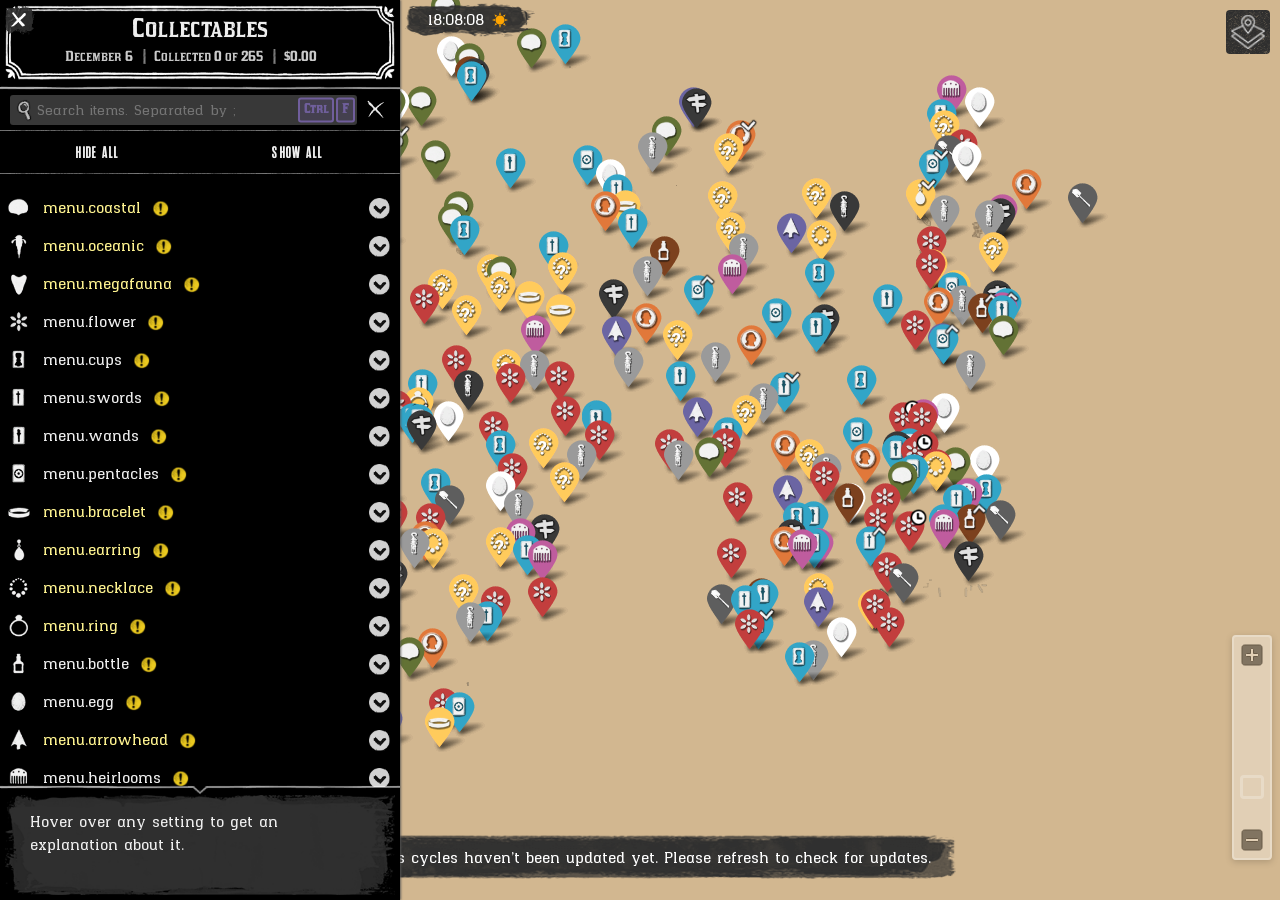
==== commit d89ac8da: "fix: remove i18n gate that broke loading" ====
--- a/map/index.html
+++ b/map/index.html
@@ -100,27 +100,9 @@
     <script>
       const nocache = 1595;
     </script>
-    <style id="i18n-gate-style">
-      /* Hide UI until translations are ready so raw "menu.xxx" keys never flash */
-      body.i18n-loading > *:not(#i18n-loading-screen) { visibility: hidden !important; }
-      #i18n-loading-screen {
-        position: fixed; inset: 0; z-index: 999999;
-        display: flex; align-items: center; justify-content: center;
-        background: #0d1117; color: #e8ebf1;
-        font-family: -apple-system, BlinkMacSystemFont, "Segoe UI", Roboto, system-ui, sans-serif;
-      }
-      body:not(.i18n-loading) #i18n-loading-screen { display: none; }
-      #i18n-loading-screen .sp {
-        width: 32px; height: 32px; border: 3px solid rgba(255,255,255,0.1);
-        border-top-color: #f59220; border-radius: 50%;
-        animation: i18nspin 0.7s linear infinite;
-      }
-      @keyframes i18nspin { to { transform: rotate(360deg); } }
-    </style>
   </head>
 
-  <body class="i18n-loading">
-    <div id="i18n-loading-screen"><div class="sp"></div></div>
+  <body>
     <aside class="side-menu">
       <div id="top-sticky">
         <div class="sticky-container">
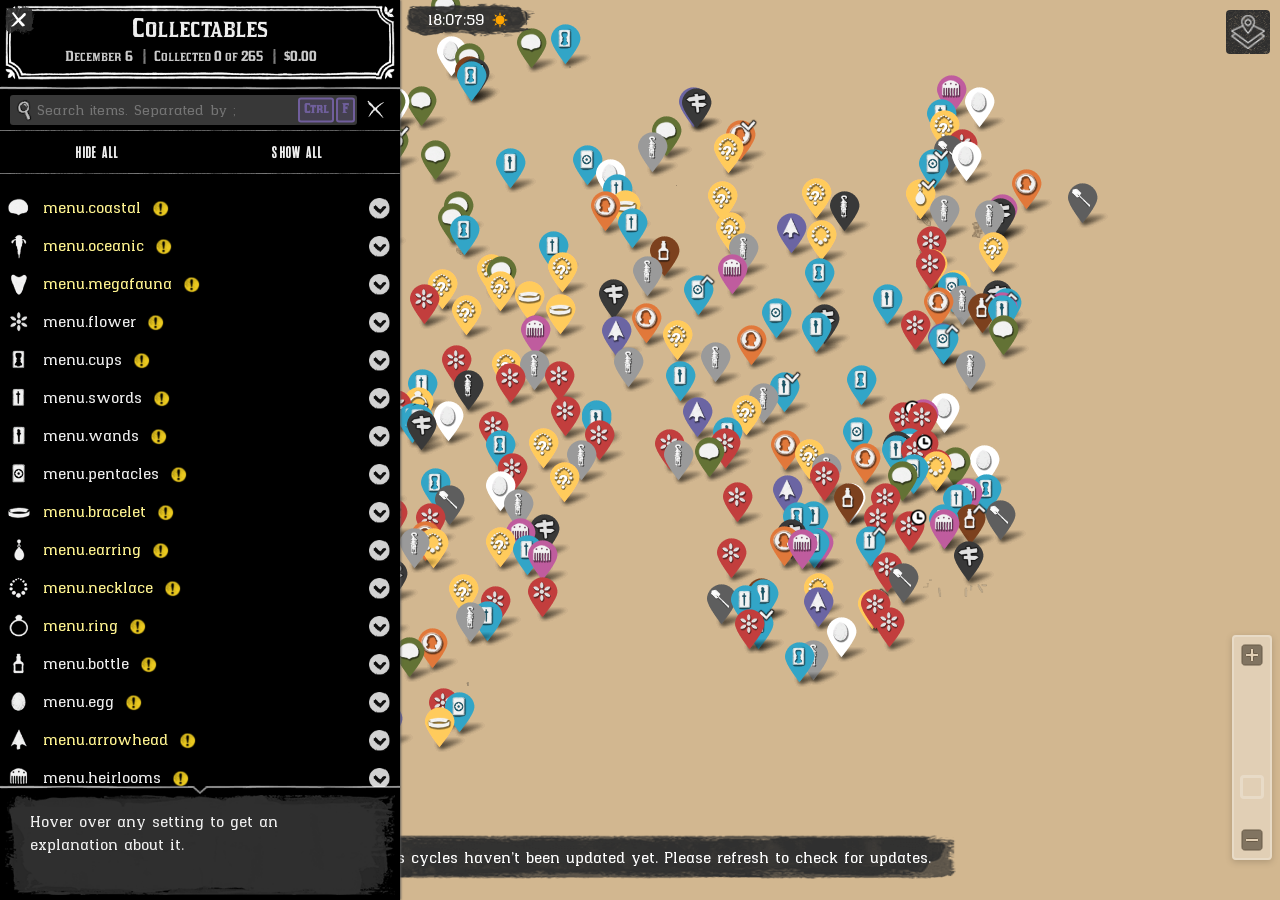
==== commit dd19c9e6: "fix: re-render FME card once translations ready (avoid raw i18n keys on first load)" ====
--- a/map/index.html
+++ b/map/index.html
@@ -203,7 +203,7 @@
             id="copy-search-link"
             class="input-action-copy"
             data-help="search_copy_link"
-            style="display:none"
+            style="display: none"
           ></div>
         </div>
       </div>
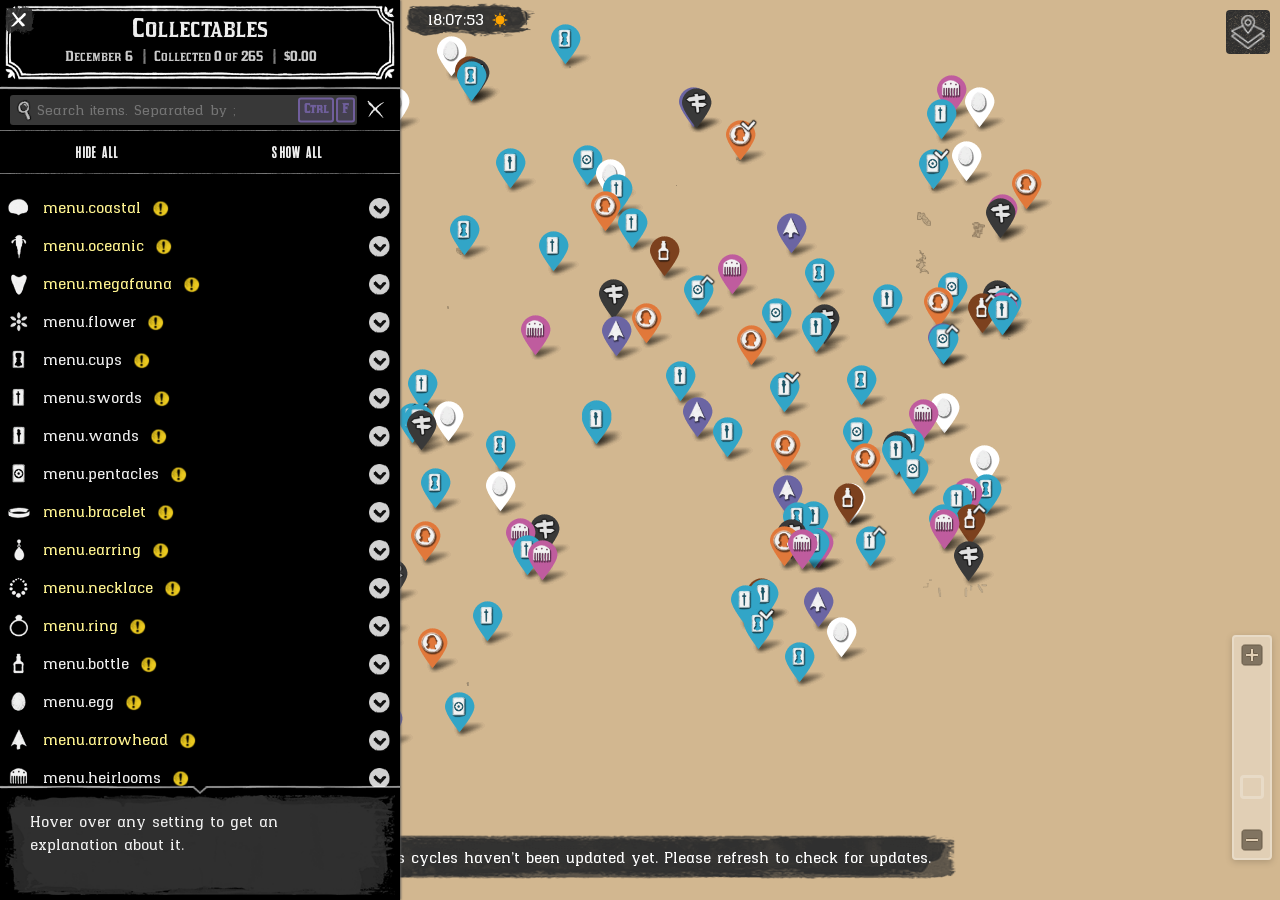
==== commit eed7f7fe: "Fix collector cycle updates" ====
--- a/map/index.html
+++ b/map/index.html
@@ -94,11 +94,11 @@
     <link rel="stylesheet" href="assets/css/bootstrap.min.css" />
     <link rel="stylesheet" href="assets/css/nano.min.css" />
     <link rel="stylesheet" href="assets/css/fancyselect.min.css" />
-    <link rel="stylesheet" href="assets/css/styles.css?nocache=1595" />
-    <link rel="stylesheet" href="assets/css/tippy.css?nocache=1595" />
+    <link rel="stylesheet" href="assets/css/styles.css?nocache=20260627" />
+    <link rel="stylesheet" href="assets/css/tippy.css?nocache=20260627" />
 
     <script>
-      const nocache = 1595;
+      const nocache = 20260627;
     </script>
   </head>
 
@@ -3788,7 +3788,7 @@
     <script src="assets/js/lib/fuse.min.js"></script>
     <script src="assets/js/lib/bootstrap.min.js"></script>
     <script src="assets/js/lib/fancyselect.min.js"></script>
-    <script src="assets/js/loader.js?nocache=1595"></script>
+    <script src="assets/js/loader.js?nocache=20260627"></script>
     <script src="assets/js/lib/popper.min.js"></script>
     <script src="assets/js/lib/tippy-bundle.umd.min.js"></script>
     <script src="assets/js/lib/leaflet.js"></script>
@@ -3805,26 +3805,26 @@
     <script>
       module.exports(L);
     </script>
-    <script src="assets/js/layers.js?nocache=1595"></script>
-    <script src="assets/js/settings.js?nocache=1595"></script>
-    <script src="assets/js/mapping.js?nocache=1595"></script>
-    <script src="assets/js/nazar.js?nocache=1595"></script>
-    <script src="assets/js/fme.js?nocache=1595"></script>
-    <script src="assets/js/cycles.js?nocache=1595"></script>
-    <script src="assets/js/marker.js?nocache=1595"></script>
-    <script src="assets/js/inventory.js?nocache=1595"></script>
-    <script src="assets/js/treasures.js?nocache=1595"></script>
-    <script src="assets/js/legendary.js?nocache=1595"></script>
-    <script src="assets/js/pins.js?nocache=1595"></script>
-    <script src="assets/js/map.js?nocache=1595"></script>
-    <script src="assets/js/language.js?nocache=1595"></script>
-    <script src="assets/js/menu.js?nocache=1595"></script>
-    <script src="assets/js/items.js?nocache=1595"></script>
-    <script src="assets/js/category-collection.js?nocache=1595"></script>
-    <script src="assets/js/routes.js?nocache=1595"></script>
-    <script src="assets/js/pathfinder.main.js?nocache=1595"></script>
-    <script src="assets/js/updates.js?nocache=1595"></script>
-    <script src="assets/js/scripts.js?nocache=1595"></script>
+    <script src="assets/js/layers.js?nocache=20260627"></script>
+    <script src="assets/js/settings.js?nocache=20260627"></script>
+    <script src="assets/js/mapping.js?nocache=20260627"></script>
+    <script src="assets/js/nazar.js?nocache=20260627"></script>
+    <script src="assets/js/fme.js?nocache=20260627"></script>
+    <script src="assets/js/cycles.js?nocache=20260627"></script>
+    <script src="assets/js/marker.js?nocache=20260627"></script>
+    <script src="assets/js/inventory.js?nocache=20260627"></script>
+    <script src="assets/js/treasures.js?nocache=20260627"></script>
+    <script src="assets/js/legendary.js?nocache=20260627"></script>
+    <script src="assets/js/pins.js?nocache=20260627"></script>
+    <script src="assets/js/map.js?nocache=20260627"></script>
+    <script src="assets/js/language.js?nocache=20260627"></script>
+    <script src="assets/js/menu.js?nocache=20260627"></script>
+    <script src="assets/js/items.js?nocache=20260627"></script>
+    <script src="assets/js/category-collection.js?nocache=20260627"></script>
+    <script src="assets/js/routes.js?nocache=20260627"></script>
+    <script src="assets/js/pathfinder.main.js?nocache=20260627"></script>
+    <script src="assets/js/updates.js?nocache=20260627"></script>
+    <script src="assets/js/scripts.js?nocache=20260627"></script>
 
     <!-- analytics removed -->
   </body>
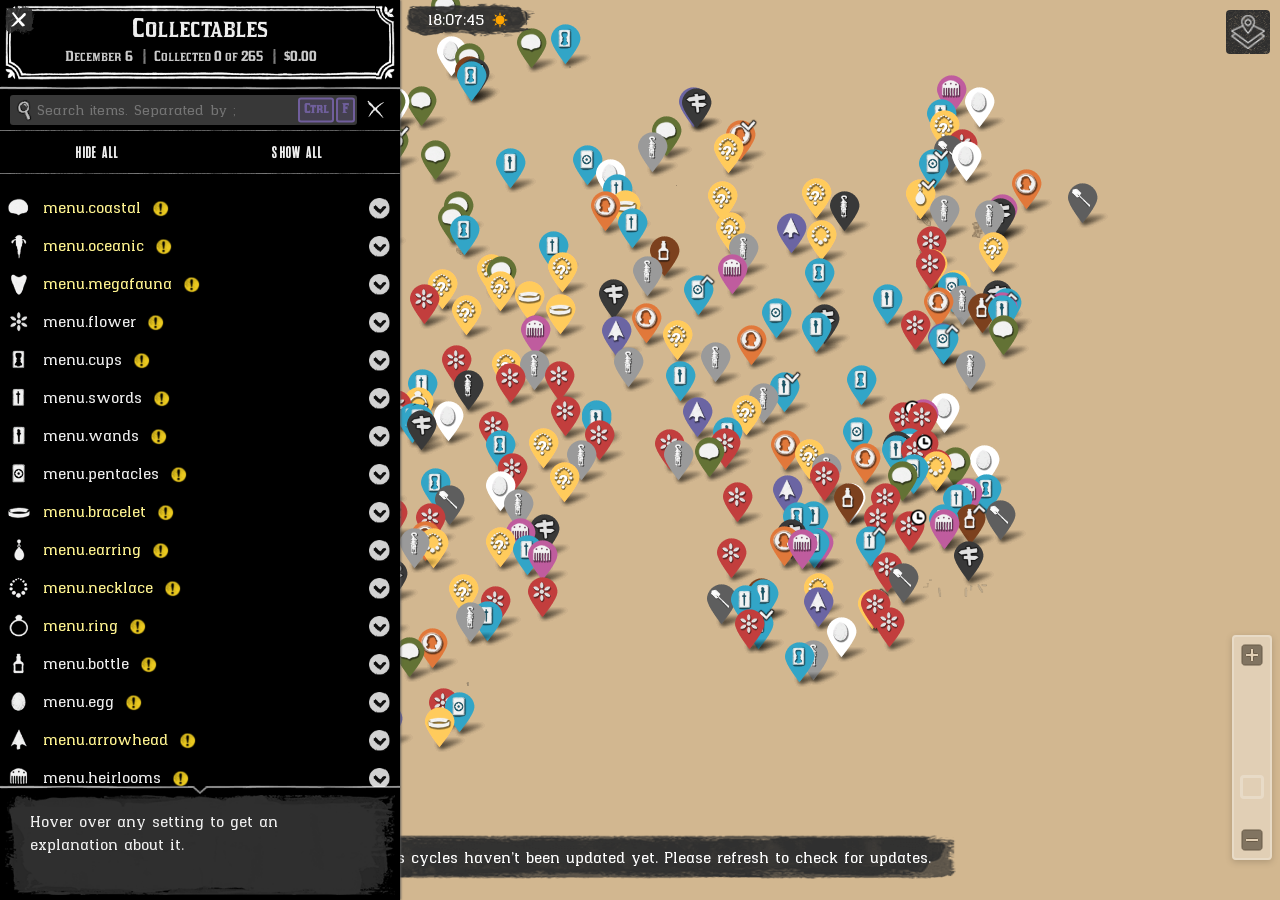
==== commit f5a5f55e: "Fix collector miniapp startup data" ====
--- a/map/index.html
+++ b/map/index.html
@@ -94,11 +94,11 @@
     <link rel="stylesheet" href="assets/css/bootstrap.min.css" />
     <link rel="stylesheet" href="assets/css/nano.min.css" />
     <link rel="stylesheet" href="assets/css/fancyselect.min.css" />
-    <link rel="stylesheet" href="assets/css/styles.css?nocache=20260627" />
-    <link rel="stylesheet" href="assets/css/tippy.css?nocache=20260627" />
+    <link rel="stylesheet" href="assets/css/styles.css?nocache=2026062701" />
+    <link rel="stylesheet" href="assets/css/tippy.css?nocache=2026062701" />
 
     <script>
-      const nocache = 20260627;
+      const nocache = 2026062701;
     </script>
   </head>
 
@@ -3788,7 +3788,7 @@
     <script src="assets/js/lib/fuse.min.js"></script>
     <script src="assets/js/lib/bootstrap.min.js"></script>
     <script src="assets/js/lib/fancyselect.min.js"></script>
-    <script src="assets/js/loader.js?nocache=20260627"></script>
+    <script src="assets/js/loader.js?nocache=2026062701"></script>
     <script src="assets/js/lib/popper.min.js"></script>
     <script src="assets/js/lib/tippy-bundle.umd.min.js"></script>
     <script src="assets/js/lib/leaflet.js"></script>
@@ -3805,26 +3805,26 @@
     <script>
       module.exports(L);
     </script>
-    <script src="assets/js/layers.js?nocache=20260627"></script>
-    <script src="assets/js/settings.js?nocache=20260627"></script>
-    <script src="assets/js/mapping.js?nocache=20260627"></script>
-    <script src="assets/js/nazar.js?nocache=20260627"></script>
-    <script src="assets/js/fme.js?nocache=20260627"></script>
-    <script src="assets/js/cycles.js?nocache=20260627"></script>
-    <script src="assets/js/marker.js?nocache=20260627"></script>
-    <script src="assets/js/inventory.js?nocache=20260627"></script>
-    <script src="assets/js/treasures.js?nocache=20260627"></script>
-    <script src="assets/js/legendary.js?nocache=20260627"></script>
-    <script src="assets/js/pins.js?nocache=20260627"></script>
-    <script src="assets/js/map.js?nocache=20260627"></script>
-    <script src="assets/js/language.js?nocache=20260627"></script>
-    <script src="assets/js/menu.js?nocache=20260627"></script>
-    <script src="assets/js/items.js?nocache=20260627"></script>
-    <script src="assets/js/category-collection.js?nocache=20260627"></script>
-    <script src="assets/js/routes.js?nocache=20260627"></script>
-    <script src="assets/js/pathfinder.main.js?nocache=20260627"></script>
-    <script src="assets/js/updates.js?nocache=20260627"></script>
-    <script src="assets/js/scripts.js?nocache=20260627"></script>
+    <script src="assets/js/layers.js?nocache=2026062701"></script>
+    <script src="assets/js/settings.js?nocache=2026062701"></script>
+    <script src="assets/js/mapping.js?nocache=2026062701"></script>
+    <script src="assets/js/nazar.js?nocache=2026062701"></script>
+    <script src="assets/js/fme.js?nocache=2026062701"></script>
+    <script src="assets/js/cycles.js?nocache=2026062701"></script>
+    <script src="assets/js/marker.js?nocache=2026062701"></script>
+    <script src="assets/js/inventory.js?nocache=2026062701"></script>
+    <script src="assets/js/treasures.js?nocache=2026062701"></script>
+    <script src="assets/js/legendary.js?nocache=2026062701"></script>
+    <script src="assets/js/pins.js?nocache=2026062701"></script>
+    <script src="assets/js/map.js?nocache=2026062701"></script>
+    <script src="assets/js/language.js?nocache=2026062701"></script>
+    <script src="assets/js/menu.js?nocache=2026062701"></script>
+    <script src="assets/js/items.js?nocache=2026062701"></script>
+    <script src="assets/js/category-collection.js?nocache=2026062701"></script>
+    <script src="assets/js/routes.js?nocache=2026062701"></script>
+    <script src="assets/js/pathfinder.main.js?nocache=2026062701"></script>
+    <script src="assets/js/updates.js?nocache=2026062701"></script>
+    <script src="assets/js/scripts.js?nocache=2026062701"></script>
 
     <!-- analytics removed -->
   </body>
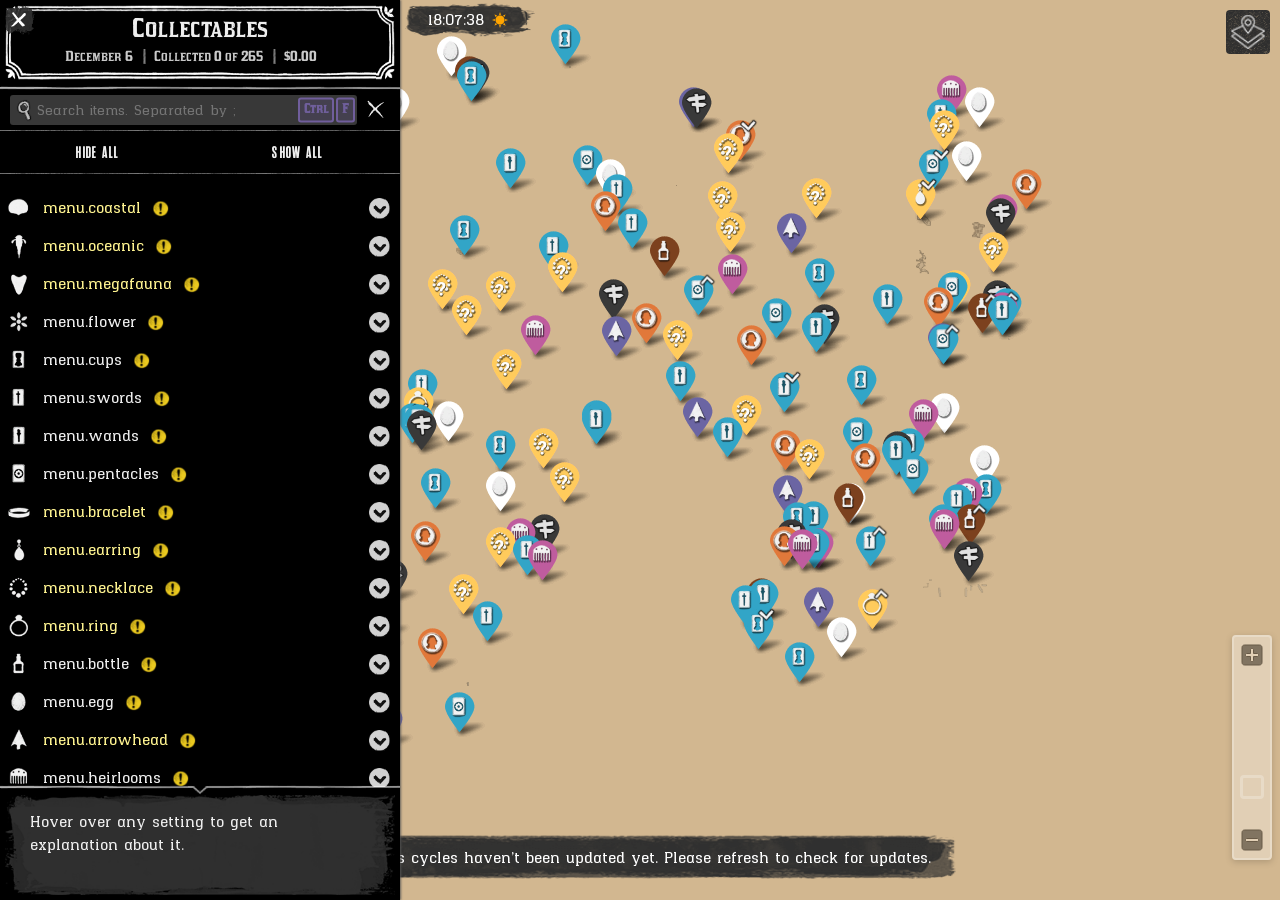
==== commit 310f464a: "Fix collector miniapp event startup display" ====
--- a/map/index.html
+++ b/map/index.html
@@ -94,11 +94,11 @@
     <link rel="stylesheet" href="assets/css/bootstrap.min.css" />
     <link rel="stylesheet" href="assets/css/nano.min.css" />
     <link rel="stylesheet" href="assets/css/fancyselect.min.css" />
-    <link rel="stylesheet" href="assets/css/styles.css?nocache=2026062701" />
-    <link rel="stylesheet" href="assets/css/tippy.css?nocache=2026062701" />
+    <link rel="stylesheet" href="assets/css/styles.css?nocache=2026062702" />
+    <link rel="stylesheet" href="assets/css/tippy.css?nocache=2026062702" />
 
     <script>
-      const nocache = 2026062701;
+      const nocache = 2026062702;
     </script>
   </head>
 
@@ -3788,7 +3788,7 @@
     <script src="assets/js/lib/fuse.min.js"></script>
     <script src="assets/js/lib/bootstrap.min.js"></script>
     <script src="assets/js/lib/fancyselect.min.js"></script>
-    <script src="assets/js/loader.js?nocache=2026062701"></script>
+    <script src="assets/js/loader.js?nocache=2026062702"></script>
     <script src="assets/js/lib/popper.min.js"></script>
     <script src="assets/js/lib/tippy-bundle.umd.min.js"></script>
     <script src="assets/js/lib/leaflet.js"></script>
@@ -3805,26 +3805,26 @@
     <script>
       module.exports(L);
     </script>
-    <script src="assets/js/layers.js?nocache=2026062701"></script>
-    <script src="assets/js/settings.js?nocache=2026062701"></script>
-    <script src="assets/js/mapping.js?nocache=2026062701"></script>
-    <script src="assets/js/nazar.js?nocache=2026062701"></script>
-    <script src="assets/js/fme.js?nocache=2026062701"></script>
-    <script src="assets/js/cycles.js?nocache=2026062701"></script>
-    <script src="assets/js/marker.js?nocache=2026062701"></script>
-    <script src="assets/js/inventory.js?nocache=2026062701"></script>
-    <script src="assets/js/treasures.js?nocache=2026062701"></script>
-    <script src="assets/js/legendary.js?nocache=2026062701"></script>
-    <script src="assets/js/pins.js?nocache=2026062701"></script>
-    <script src="assets/js/map.js?nocache=2026062701"></script>
-    <script src="assets/js/language.js?nocache=2026062701"></script>
-    <script src="assets/js/menu.js?nocache=2026062701"></script>
-    <script src="assets/js/items.js?nocache=2026062701"></script>
-    <script src="assets/js/category-collection.js?nocache=2026062701"></script>
-    <script src="assets/js/routes.js?nocache=2026062701"></script>
-    <script src="assets/js/pathfinder.main.js?nocache=2026062701"></script>
-    <script src="assets/js/updates.js?nocache=2026062701"></script>
-    <script src="assets/js/scripts.js?nocache=2026062701"></script>
+    <script src="assets/js/layers.js?nocache=2026062702"></script>
+    <script src="assets/js/settings.js?nocache=2026062702"></script>
+    <script src="assets/js/mapping.js?nocache=2026062702"></script>
+    <script src="assets/js/nazar.js?nocache=2026062702"></script>
+    <script src="assets/js/fme.js?nocache=2026062702"></script>
+    <script src="assets/js/cycles.js?nocache=2026062702"></script>
+    <script src="assets/js/marker.js?nocache=2026062702"></script>
+    <script src="assets/js/inventory.js?nocache=2026062702"></script>
+    <script src="assets/js/treasures.js?nocache=2026062702"></script>
+    <script src="assets/js/legendary.js?nocache=2026062702"></script>
+    <script src="assets/js/pins.js?nocache=2026062702"></script>
+    <script src="assets/js/map.js?nocache=2026062702"></script>
+    <script src="assets/js/language.js?nocache=2026062702"></script>
+    <script src="assets/js/menu.js?nocache=2026062702"></script>
+    <script src="assets/js/items.js?nocache=2026062702"></script>
+    <script src="assets/js/category-collection.js?nocache=2026062702"></script>
+    <script src="assets/js/routes.js?nocache=2026062702"></script>
+    <script src="assets/js/pathfinder.main.js?nocache=2026062702"></script>
+    <script src="assets/js/updates.js?nocache=2026062702"></script>
+    <script src="assets/js/scripts.js?nocache=2026062702"></script>
 
     <!-- analytics removed -->
   </body>
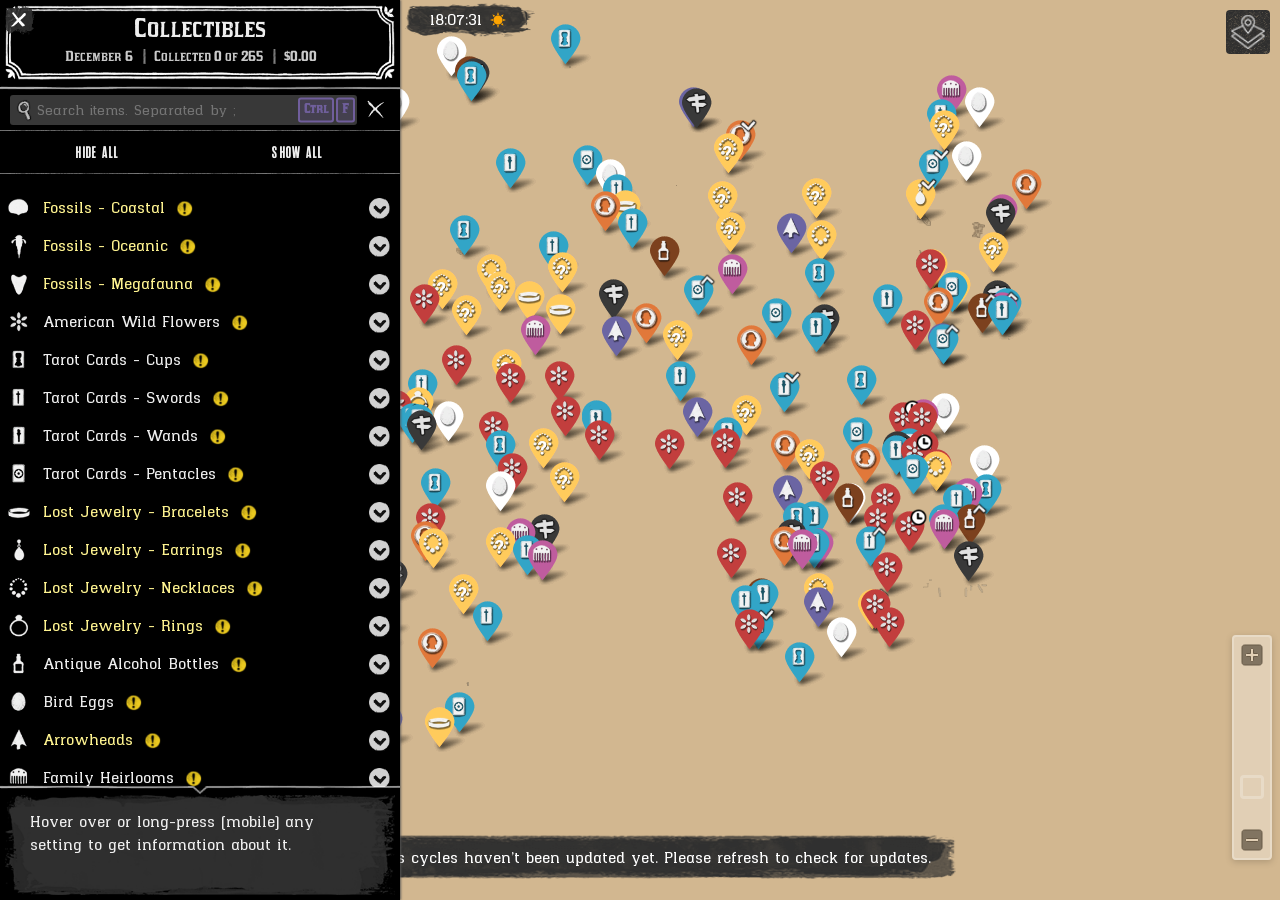
==== commit f363dc24: "Fix collector miniapp bottom events" ====
--- a/map/index.html
+++ b/map/index.html
@@ -94,11 +94,11 @@
     <link rel="stylesheet" href="assets/css/bootstrap.min.css" />
     <link rel="stylesheet" href="assets/css/nano.min.css" />
     <link rel="stylesheet" href="assets/css/fancyselect.min.css" />
-    <link rel="stylesheet" href="assets/css/styles.css?nocache=2026062702" />
-    <link rel="stylesheet" href="assets/css/tippy.css?nocache=2026062702" />
+    <link rel="stylesheet" href="assets/css/styles.css?nocache=2026062704" />
+    <link rel="stylesheet" href="assets/css/tippy.css?nocache=2026062704" />
 
     <script>
-      const nocache = 2026062702;
+      const nocache = 2026062704;
     </script>
   </head>
 
@@ -3788,7 +3788,7 @@
     <script src="assets/js/lib/fuse.min.js"></script>
     <script src="assets/js/lib/bootstrap.min.js"></script>
     <script src="assets/js/lib/fancyselect.min.js"></script>
-    <script src="assets/js/loader.js?nocache=2026062702"></script>
+    <script src="assets/js/loader.js?nocache=2026062704"></script>
     <script src="assets/js/lib/popper.min.js"></script>
     <script src="assets/js/lib/tippy-bundle.umd.min.js"></script>
     <script src="assets/js/lib/leaflet.js"></script>
@@ -3805,26 +3805,26 @@
     <script>
       module.exports(L);
     </script>
-    <script src="assets/js/layers.js?nocache=2026062702"></script>
-    <script src="assets/js/settings.js?nocache=2026062702"></script>
-    <script src="assets/js/mapping.js?nocache=2026062702"></script>
-    <script src="assets/js/nazar.js?nocache=2026062702"></script>
-    <script src="assets/js/fme.js?nocache=2026062702"></script>
-    <script src="assets/js/cycles.js?nocache=2026062702"></script>
-    <script src="assets/js/marker.js?nocache=2026062702"></script>
-    <script src="assets/js/inventory.js?nocache=2026062702"></script>
-    <script src="assets/js/treasures.js?nocache=2026062702"></script>
-    <script src="assets/js/legendary.js?nocache=2026062702"></script>
-    <script src="assets/js/pins.js?nocache=2026062702"></script>
-    <script src="assets/js/map.js?nocache=2026062702"></script>
-    <script src="assets/js/language.js?nocache=2026062702"></script>
-    <script src="assets/js/menu.js?nocache=2026062702"></script>
-    <script src="assets/js/items.js?nocache=2026062702"></script>
-    <script src="assets/js/category-collection.js?nocache=2026062702"></script>
-    <script src="assets/js/routes.js?nocache=2026062702"></script>
-    <script src="assets/js/pathfinder.main.js?nocache=2026062702"></script>
-    <script src="assets/js/updates.js?nocache=2026062702"></script>
-    <script src="assets/js/scripts.js?nocache=2026062702"></script>
+    <script src="assets/js/layers.js?nocache=2026062704"></script>
+    <script src="assets/js/settings.js?nocache=2026062704"></script>
+    <script src="assets/js/mapping.js?nocache=2026062704"></script>
+    <script src="assets/js/nazar.js?nocache=2026062704"></script>
+    <script src="assets/js/fme.js?nocache=2026062704"></script>
+    <script src="assets/js/cycles.js?nocache=2026062704"></script>
+    <script src="assets/js/marker.js?nocache=2026062704"></script>
+    <script src="assets/js/inventory.js?nocache=2026062704"></script>
+    <script src="assets/js/treasures.js?nocache=2026062704"></script>
+    <script src="assets/js/legendary.js?nocache=2026062704"></script>
+    <script src="assets/js/pins.js?nocache=2026062704"></script>
+    <script src="assets/js/map.js?nocache=2026062704"></script>
+    <script src="assets/js/language.js?nocache=2026062704"></script>
+    <script src="assets/js/menu.js?nocache=2026062704"></script>
+    <script src="assets/js/items.js?nocache=2026062704"></script>
+    <script src="assets/js/category-collection.js?nocache=2026062704"></script>
+    <script src="assets/js/routes.js?nocache=2026062704"></script>
+    <script src="assets/js/pathfinder.main.js?nocache=2026062704"></script>
+    <script src="assets/js/updates.js?nocache=2026062704"></script>
+    <script src="assets/js/scripts.js?nocache=2026062704"></script>
 
     <!-- analytics removed -->
   </body>
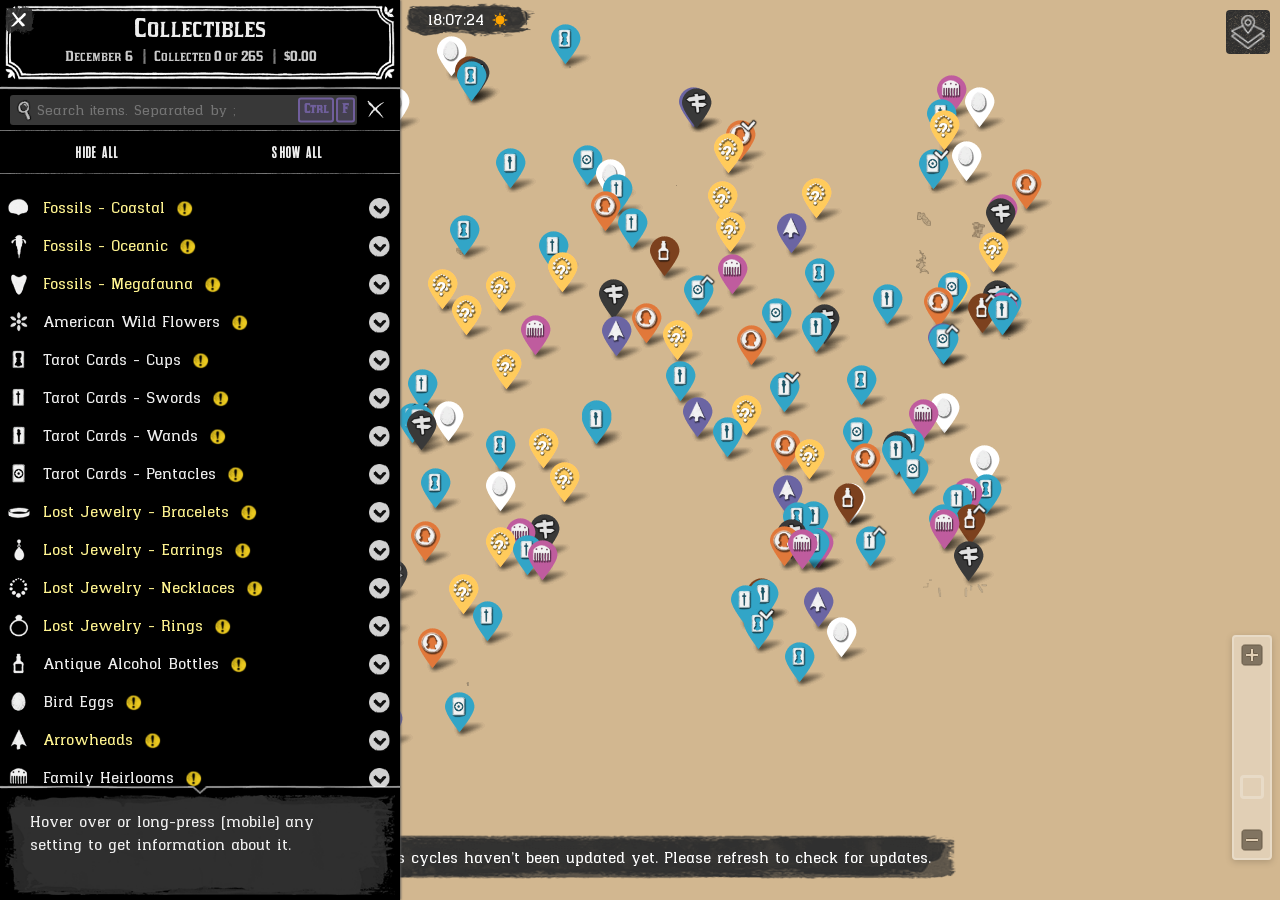
==== commit 0c3acdf2: "Update miniapp loading screen" ====
--- a/map/index.html
+++ b/map/index.html
@@ -94,11 +94,11 @@
     <link rel="stylesheet" href="assets/css/bootstrap.min.css" />
     <link rel="stylesheet" href="assets/css/nano.min.css" />
     <link rel="stylesheet" href="assets/css/fancyselect.min.css" />
-    <link rel="stylesheet" href="assets/css/styles.css?nocache=2026062704" />
-    <link rel="stylesheet" href="assets/css/tippy.css?nocache=2026062704" />
+    <link rel="stylesheet" href="assets/css/styles.css?nocache=2026062705" />
+    <link rel="stylesheet" href="assets/css/tippy.css?nocache=2026062705" />
 
     <script>
-      const nocache = 2026062704;
+      const nocache = 2026062705;
     </script>
   </head>
 
@@ -3788,7 +3788,7 @@
     <script src="assets/js/lib/fuse.min.js"></script>
     <script src="assets/js/lib/bootstrap.min.js"></script>
     <script src="assets/js/lib/fancyselect.min.js"></script>
-    <script src="assets/js/loader.js?nocache=2026062704"></script>
+    <script src="assets/js/loader.js?nocache=2026062705"></script>
     <script src="assets/js/lib/popper.min.js"></script>
     <script src="assets/js/lib/tippy-bundle.umd.min.js"></script>
     <script src="assets/js/lib/leaflet.js"></script>
@@ -3805,26 +3805,26 @@
     <script>
       module.exports(L);
     </script>
-    <script src="assets/js/layers.js?nocache=2026062704"></script>
-    <script src="assets/js/settings.js?nocache=2026062704"></script>
-    <script src="assets/js/mapping.js?nocache=2026062704"></script>
-    <script src="assets/js/nazar.js?nocache=2026062704"></script>
-    <script src="assets/js/fme.js?nocache=2026062704"></script>
-    <script src="assets/js/cycles.js?nocache=2026062704"></script>
-    <script src="assets/js/marker.js?nocache=2026062704"></script>
-    <script src="assets/js/inventory.js?nocache=2026062704"></script>
-    <script src="assets/js/treasures.js?nocache=2026062704"></script>
-    <script src="assets/js/legendary.js?nocache=2026062704"></script>
-    <script src="assets/js/pins.js?nocache=2026062704"></script>
-    <script src="assets/js/map.js?nocache=2026062704"></script>
-    <script src="assets/js/language.js?nocache=2026062704"></script>
-    <script src="assets/js/menu.js?nocache=2026062704"></script>
-    <script src="assets/js/items.js?nocache=2026062704"></script>
-    <script src="assets/js/category-collection.js?nocache=2026062704"></script>
-    <script src="assets/js/routes.js?nocache=2026062704"></script>
-    <script src="assets/js/pathfinder.main.js?nocache=2026062704"></script>
-    <script src="assets/js/updates.js?nocache=2026062704"></script>
-    <script src="assets/js/scripts.js?nocache=2026062704"></script>
+    <script src="assets/js/layers.js?nocache=2026062705"></script>
+    <script src="assets/js/settings.js?nocache=2026062705"></script>
+    <script src="assets/js/mapping.js?nocache=2026062705"></script>
+    <script src="assets/js/nazar.js?nocache=2026062705"></script>
+    <script src="assets/js/fme.js?nocache=2026062705"></script>
+    <script src="assets/js/cycles.js?nocache=2026062705"></script>
+    <script src="assets/js/marker.js?nocache=2026062705"></script>
+    <script src="assets/js/inventory.js?nocache=2026062705"></script>
+    <script src="assets/js/treasures.js?nocache=2026062705"></script>
+    <script src="assets/js/legendary.js?nocache=2026062705"></script>
+    <script src="assets/js/pins.js?nocache=2026062705"></script>
+    <script src="assets/js/map.js?nocache=2026062705"></script>
+    <script src="assets/js/language.js?nocache=2026062705"></script>
+    <script src="assets/js/menu.js?nocache=2026062705"></script>
+    <script src="assets/js/items.js?nocache=2026062705"></script>
+    <script src="assets/js/category-collection.js?nocache=2026062705"></script>
+    <script src="assets/js/routes.js?nocache=2026062705"></script>
+    <script src="assets/js/pathfinder.main.js?nocache=2026062705"></script>
+    <script src="assets/js/updates.js?nocache=2026062705"></script>
+    <script src="assets/js/scripts.js?nocache=2026062705"></script>
 
     <!-- analytics removed -->
   </body>
